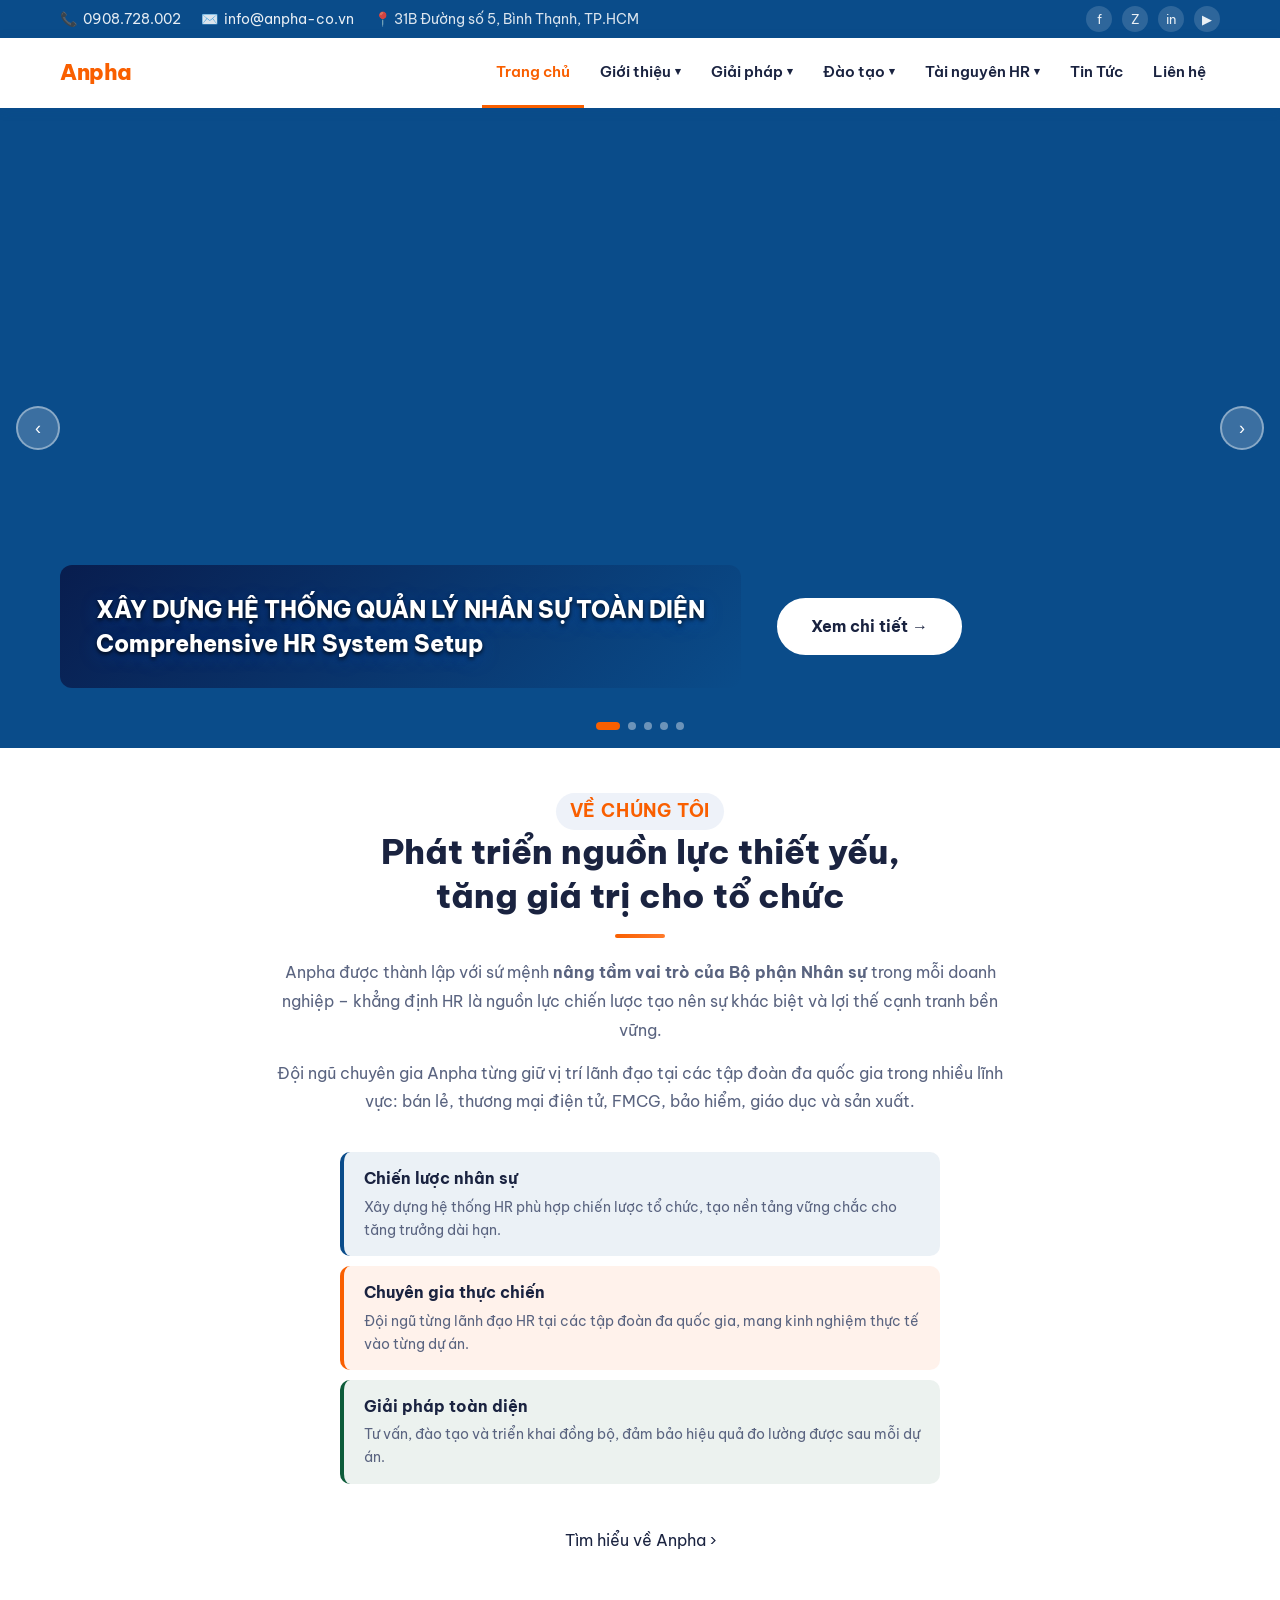
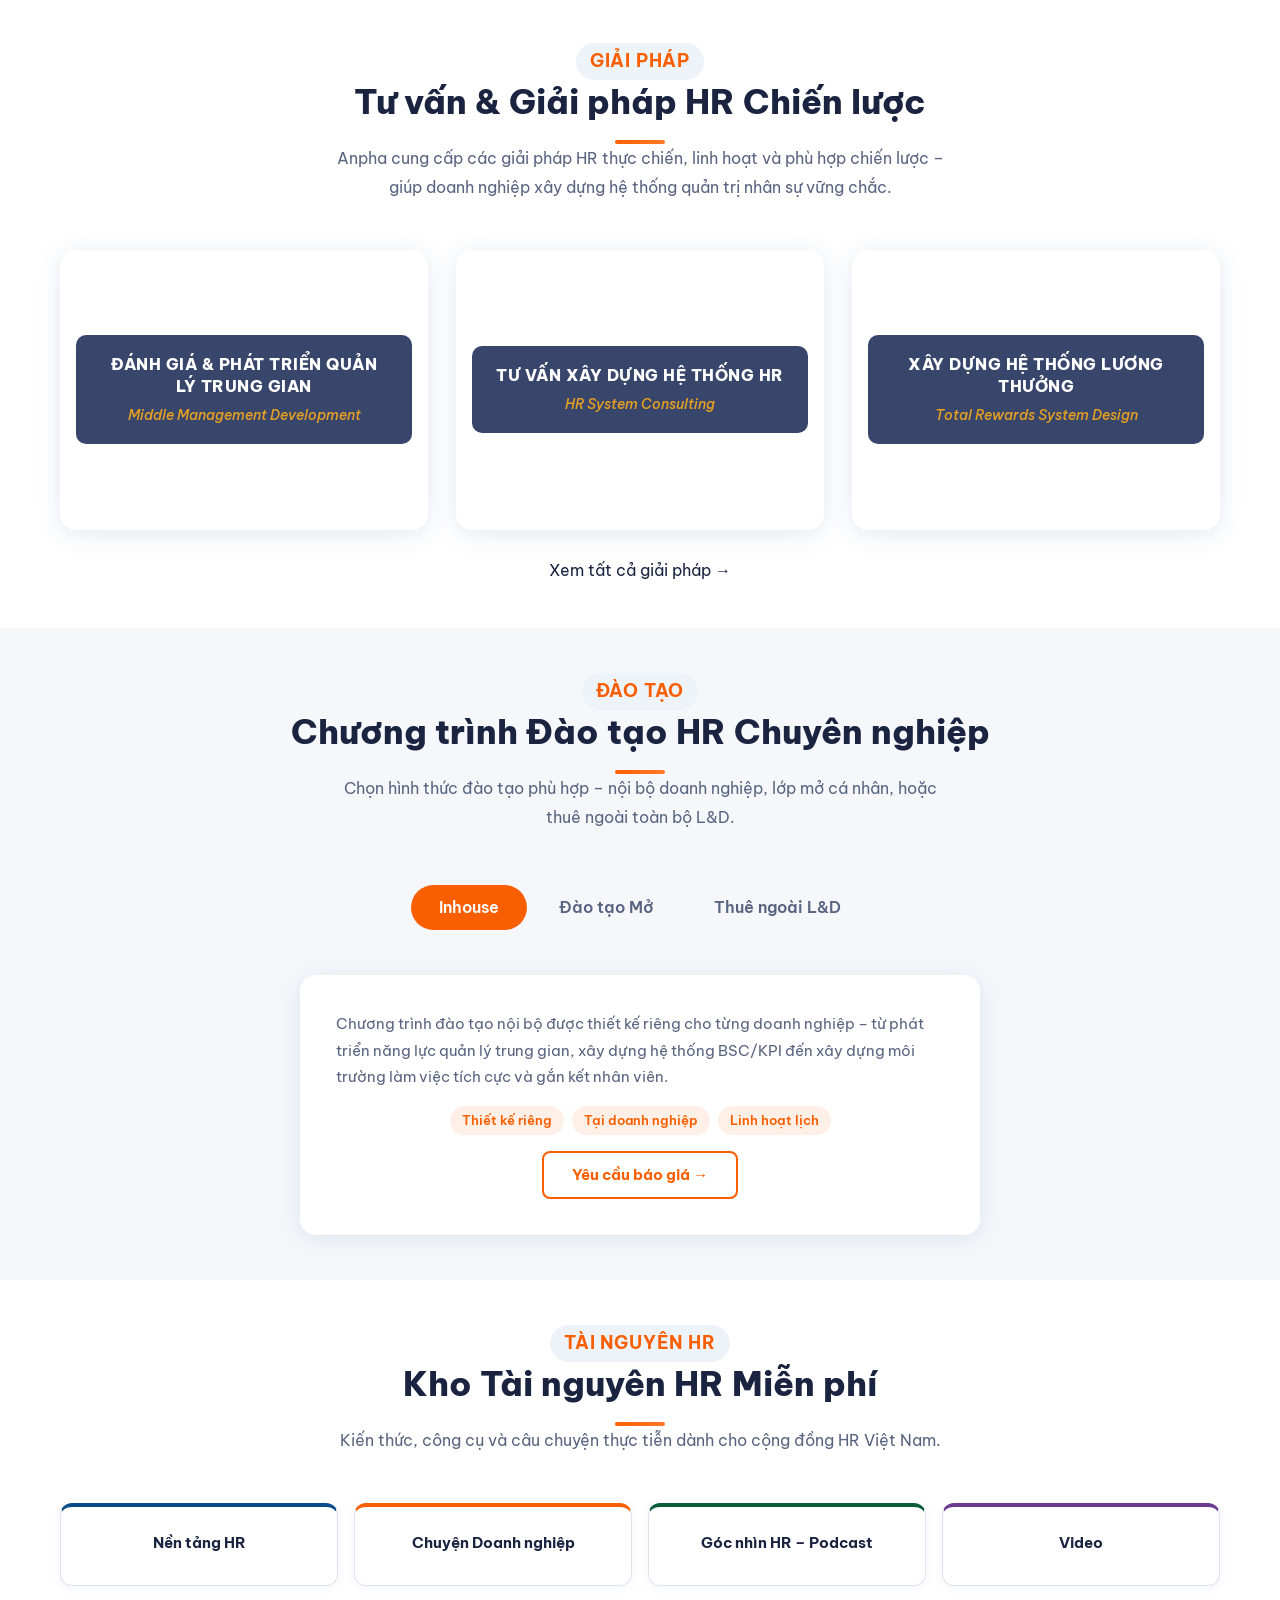
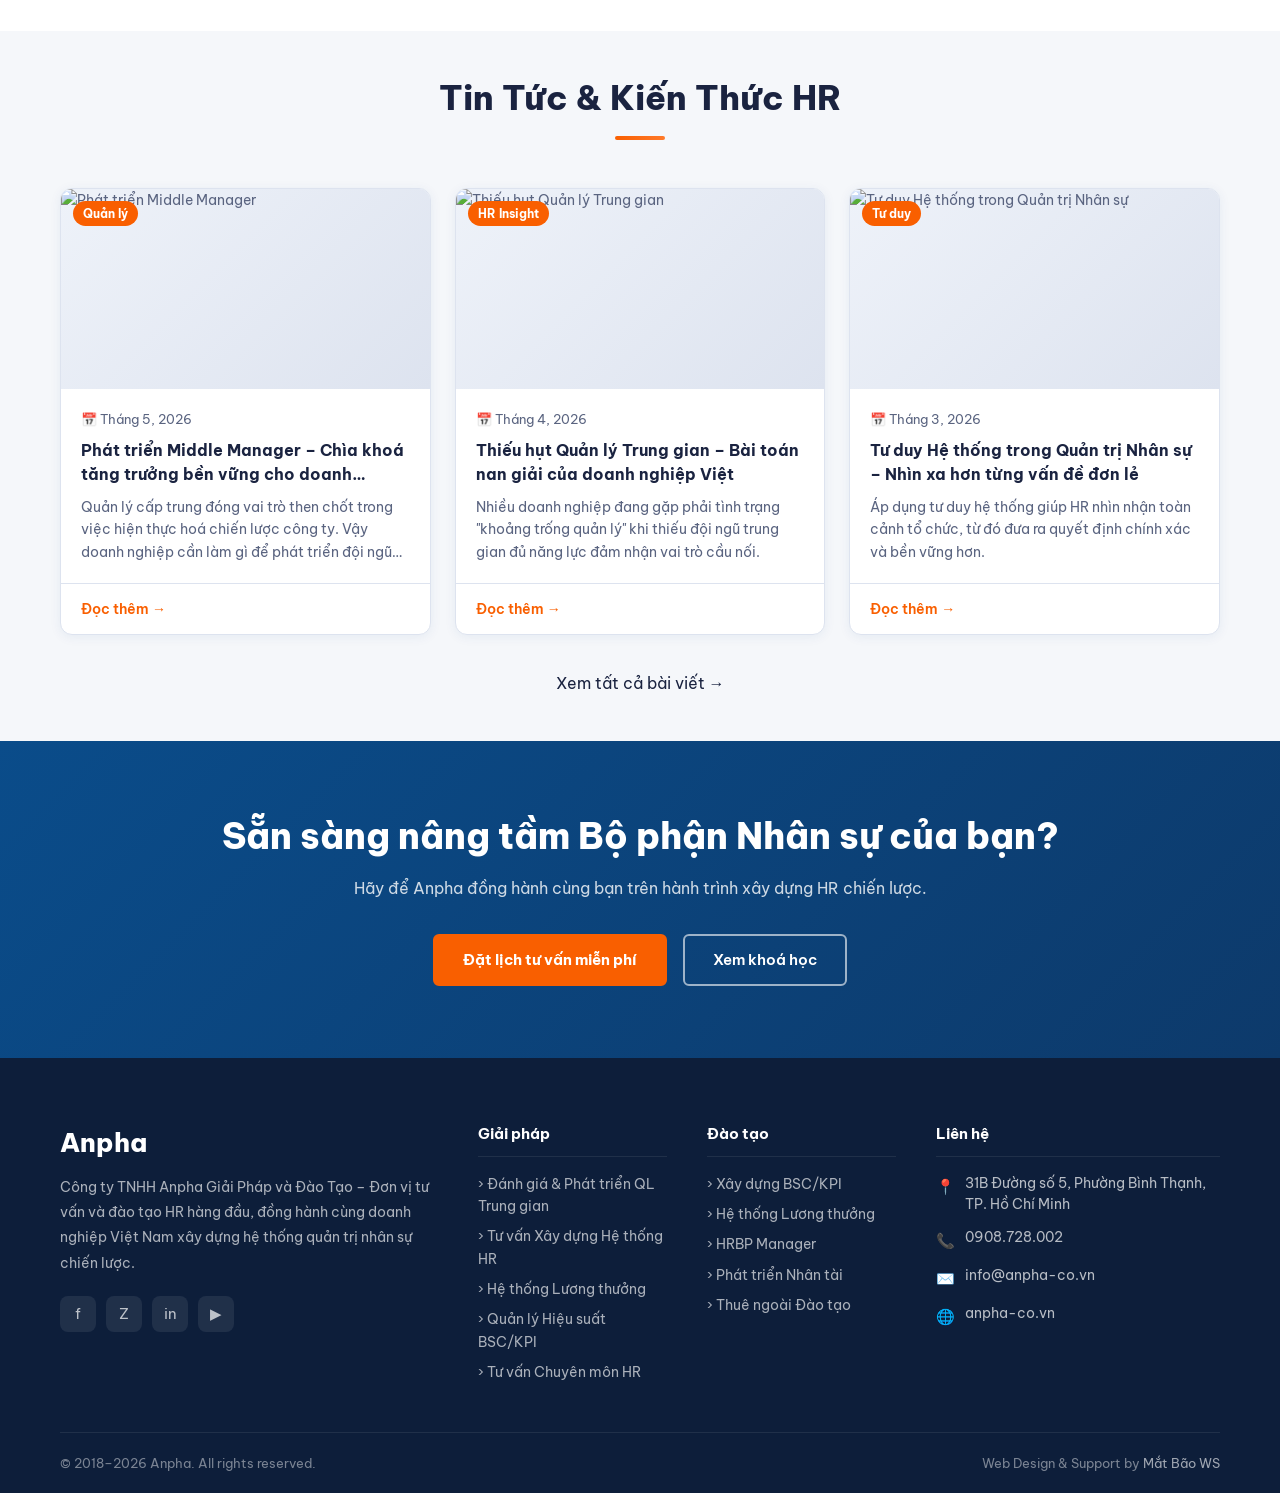
==== index.html @ 472f9889 "small fix" ====
﻿<!DOCTYPE html>
<html lang="vi">
<head>
  <meta charset="UTF-8" />
  <meta name="viewport" content="width=device-width, initial-scale=1.0" />
  <title>Anpha – Thay đổi vị thế Bộ phận Nhân sự</title>
  <link rel="preconnect" href="https://fonts.googleapis.com" />
  <link rel="preconnect" href="https://fonts.gstatic.com" crossorigin />
  <link href="https://fonts.googleapis.com/css2?family=Be+Vietnam+Pro:wght@300;400;500;600;700;800&display=swap" rel="stylesheet" />
  <!-- CSS dùng chung toàn site -->
  <link rel="stylesheet" href="assets/css/style.css" />
</head>
<body>

<!-- TOP BAR -->
<div class="topbar">
  <div class="topbar-inner">
    <div class="topbar-contact">
      <span>📞 <a href="tel:0908728002">0908.728.002</a></span>
      <span>✉️ <a href="mailto:info@anpha-co.vn">info@anpha-co.vn</a></span>
      <span>📍 31B Đường số 5, Bình Thạnh, TP.HCM</span>
    </div>
    <div class="topbar-social">
      <a href="#" title="Facebook">f</a>
      <a href="#" title="Zalo">Z</a>
      <a href="#" title="LinkedIn">in</a>
      <a href="#" title="YouTube">▶</a>
    </div>
  </div>
</div>

<!-- HEADER -->
<header>
  <div class="header-inner">
    <a href="index.html" class="logo">
      <!-- Thay bằng thẻ img khi upload logo -->
      <!-- <img src="/wp-content/uploads/2025/09/logo-anpha-remove.png" alt="Anpha" /> -->
      <span>Anpha</span>
    </a>

    <nav>
      <ul>
        <li class="active"><a href="index.html">Trang chủ</a></li>

        <li>
          <a href="gioi-thieu.html">Giới thiệu <span class="caret">▾</span></a>
          <ul class="dropdown">
            <li><a href="gioi-thieu.html">Giới thiệu chung</a></li>
            <li><a href="gioi-thieu.html#doi-ngu">Đội ngũ</a></li>
          </ul>
        </li>

        <li>
          <a href="giai-phap.html">Giải pháp <span class="caret">▾</span></a>
          <ul class="dropdown">
            <li><a href="giai-phap.html">Đánh giá &amp; Phát triển Quản lý Trung gian</a></li>
            <li><a href="giai-phap.html">Tư vấn Xây dựng Hệ thống HR</a></li>
            <li><a href="giai-phap.html">Xây dựng Hệ thống Lương thưởng</a></li>
            <li><a href="giai-phap.html">Xây dựng Hệ thống Quản lý Hiệu suất</a></li>
            <li><a href="giai-phap.html">Tư vấn Chuyên môn HR</a></li>
          </ul>
        </li>

        <li>
          <a href="dao-tao.html">Đào tạo <span class="caret">▾</span></a>
          <ul class="dropdown" style="min-width:280px">
            <li class="sub-group-title">Đào tạo Doanh nghiệp</li>
            <li><a href="dao-tao.html#inhouse">Năng lực Quản lý Trung gian</a></li>
            <li><a href="dao-tao.html#inhouse">Xây dựng Hệ thống BSC/KPI</a></li>
            <li><a href="dao-tao.html#inhouse">Xây dựng Môi trường Làm việc Tích cực</a></li>
            <li class="sub-group-title">Đào tạo Mở</li>
            <li><a href="dao-tao.html">Xây dựng Hệ thống BSC/KPI</a></li>
            <li><a href="dao-tao.html">Hệ thống Lương thưởng</a></li>
            <li><a href="dao-tao.html">Trưởng phòng Đối tác Nhân sự</a></li>
            <li><a href="dao-tao.html">Phát triển Nhân tài</a></li>
            <li class="sub-group-title">Dịch vụ Khác</li>
            <li><a href="dao-tao.html#outsource">Thuê ngoài Đào tạo</a></li>
          </ul>
        </li>

        <li>
          <a href="tai-nguyen-hr.html">Tài nguyên HR <span class="caret">▾</span></a>
          <ul class="dropdown">
            <li><a href="tai-nguyen-hr.html">Nền tảng HR</a></li>
            <li><a href="tai-nguyen-hr.html">Tổ chức</a></li>
            <li><a href="tai-nguyen-hr.html">Chuyện Doanh nghiệp</a></li>
            <li><a href="tai-nguyen-hr.html">Góc nhìn HR – Podcast</a></li>
            <li><a href="tai-nguyen-hr.html">Video</a></li>
          </ul>
        </li>

        <li><a href="#">Tin Tức</a></li>
        <li><a href="#">Liên hệ</a></li>
      </ul>
    </nav>

    <button class="hamburger" onclick="openMobileNav()" aria-label="Menu">
      <span></span><span></span><span></span>
    </button>
  </div>
</header>

<!-- MOBILE NAV -->
<div class="mobile-nav" id="mobileNav">
  <div class="mobile-nav-header">
    <span style="font-size:20px;font-weight:800;color:var(--primary)">Anpha</span>
    <button class="mobile-close" onclick="closeMobileNav()">✕</button>
  </div>
  <nav class="mobile-menu">
    <a href="index.html">Trang chủ</a>
    <a href="gioi-thieu.html">Giới thiệu</a>
    <a href="gioi-thieu.html" class="sub-item">— Giới thiệu chung</a>
    <a href="gioi-thieu.html#doi-ngu" class="sub-item">— Đội ngũ</a>
    <a href="giai-phap.html">Giải pháp</a>
    <div class="sub-group-label">Các giải pháp</div>
    <a href="giai-phap.html" class="sub-item">— Đánh giá &amp; Phát triển Quản lý Trung gian</a>
    <a href="giai-phap.html" class="sub-item">— Tư vấn Xây dựng Hệ thống HR</a>
    <a href="giai-phap.html" class="sub-item">— Xây dựng Hệ thống Lương thưởng</a>
    <a href="giai-phap.html" class="sub-item">— Xây dựng Hệ thống Quản lý Hiệu suất</a>
    <a href="giai-phap.html" class="sub-item">— Tư vấn Chuyên môn HR</a>
    <a href="dao-tao.html">Đào tạo</a>
    <div class="sub-group-label">Đào tạo Doanh nghiệp</div>
    <a href="dao-tao.html#inhouse" class="sub-item">— Năng lực Quản lý Trung gian</a>
    <a href="dao-tao.html#inhouse" class="sub-item">— Xây dựng Hệ thống BSC/KPI</a>
    <a href="dao-tao.html#inhouse" class="sub-item">— Môi trường Làm việc Tích cực</a>
    <div class="sub-group-label">Đào tạo Mở</div>
    <a href="dao-tao.html" class="sub-item">— Xây dựng Hệ thống BSC/KPI</a>
    <a href="dao-tao.html" class="sub-item">— Hệ thống Lương thưởng</a>
    <a href="dao-tao.html" class="sub-item">— Trưởng phòng Đối tác Nhân sự</a>
    <a href="dao-tao.html" class="sub-item">— Phát triển Nhân tài</a>
    <a href="dao-tao.html#outsource" class="sub-item">— Thuê ngoài Đào tạo</a>
    <a href="tai-nguyen-hr.html">Tài nguyên HR</a>
    <a href="tai-nguyen-hr.html" class="sub-item">— Nền tảng HR</a>
    <a href="tai-nguyen-hr.html" class="sub-item">— Tổ chức</a>
    <a href="tai-nguyen-hr.html" class="sub-item">— Chuyện Doanh nghiệp</a>
    <a href="tai-nguyen-hr.html" class="sub-item">— Góc nhìn HR – Podcast</a>
    <a href="tai-nguyen-hr.html" class="sub-item">— Video</a>
    <a href="#">Tin Tức</a>
    <a href="#">Liên hệ</a>
  </nav>
</div>

<!-- ==================== HERO SLIDER ==================== -->
<section class="hero">
  <div class="hero-slider" id="heroSlider">

    <!-- SLIDE 1 – Tổng quan -->
    <div class="hero-slide">
      <div class="slide-bg" style="background-image:url('https://anpha-co.vn/wp-content/uploads/2026/06/3.png');background-size:cover;background-position:center;"></div>
      <div class="slide-content">
        <div class="slide-text-box">
          <h1 class="slide-title">XÂY DỰNG HỆ THỐNG QUẢN LÝ NHÂN SỰ TOÀN DIỆN<br>Comprehensive HR System Setup</br></h1>
        </div>
        <a href="https://anpha-co.vn/giai-phap/" class="slide-cta-btn">Xem chi tiết &#8594;</a>
      </div>
    </div>

    <!-- SLIDE 2 – Giai phap luong thuong -->
    <div class="hero-slide">
      <div class="slide-bg" style="background-image:url('https://anpha-co.vn/wp-content/uploads/2026/06/2.png');background-size:cover;background-position:center;"></div>
      <div class="slide-content">
        <div class="slide-text-box">
          <h1 class="slide-title">XÂY DỰNG HỆ THỐNG LƯƠNG THƯỞNG HIỆU QUẢ<br>Total Rewards & Compensation System Design</br></h1>
        </div>
        <a href="https://anpha-co.vn/giai-phap/" class="slide-cta-btn">Xem chi tiết &#8594;</a>
      </div>
    </div>

    <!-- SLIDE 3 – KPI/BSC -->
    <div class="hero-slide">
      <div class="slide-bg" style="background-image:url('https://anpha-co.vn/wp-content/uploads/2026/06/7.png');background-size:cover;background-position:center;"></div>
      <div class="slide-content">
        <div class="slide-text-box">
          <h1 class="slide-title">XÂY DỰNG HỆ THỐNG QUẢN LÝ HIỆU SUẤT KPI/BSC<br>KPI/BSC Performance Management</br></h1>
        </div>
        <a href="https://anpha-co.vn/giai-phap/" class="slide-cta-btn">Xem chi tiết &#8594;</a>
      </div>
    </div>

    <!-- SLIDE 4 – HRBP Manager -->
    <div class="hero-slide">
      <div class="slide-bg" style="background-image:url('https://anpha-co.vn/wp-content/uploads/2026/06/5.png');background-size:cover;background-position:center;"></div>
      <div class="slide-content">
        <div class="slide-text-box">
          <h1 class="slide-title">PHÁT TRIỂN NĂNG LỰC QUẢN LÝ CẤP TRUNG<br>Middle Management Leadership Development</br></h1>
        </div>
        <a href="https://anpha-co.vn/giai-phap/" class="slide-cta-btn">Xem chi tiết &#8594;</a>
      </div>
    </div>

    <!-- SLIDE 5 – Inhouse: Quản lý Trung gian -->
    <div class="hero-slide">
      <div class="slide-bg" style="background-image:url('https://anpha-co.vn/wp-content/uploads/2026/06/6.png');background-size:cover;background-position:center;"></div>
      <div class="slide-content">
        <div class="slide-text-box">
          <h1 class="slide-title">HRBP - ĐỐI TÁC NHÂN SỰ CHUYÊN NGHIỆP<br>HRBP - Strategic HR Business Partnering</br></h1>
        </div>
        <a href="https://anpha-co.vn/giai-phap/e" class="slide-cta-btn">Xem chi tiết &#8594;</a>
      </div>
    </div>

  </div><!-- /hero-slider -->

  <button class="hero-prev anpha-hero-btn" onclick="slideChange(-1)">&#8249;</button>
  <button class="hero-next anpha-hero-btn" onclick="slideChange(1)">&#8250;</button>
  <div class="hero-dots" id="heroDots">
    <div class="hero-dot active" onclick="goToSlide(0)"></div>
    <div class="hero-dot" onclick="goToSlide(1)"></div>
    <div class="hero-dot" onclick="goToSlide(2)"></div>
    <div class="hero-dot" onclick="goToSlide(3)"></div>
    <div class="hero-dot" onclick="goToSlide(4)"></div>
  </div>
</section>

<!-- ==================== ABOUT ==================== -->
<section class="about about-v2">
  <div class="container">
    <div class="section-header">
      <span class="section-tag">Về chúng tôi</span>
      <h2 class="section-title">Phát triển nguồn lực thiết yếu,<br/>tăng giá trị cho tổ chức</h2>
      <div class="divider"></div>
    </div>
    <p class="about-intro">
      Anpha được thành lập với sứ mệnh <strong>nâng tầm vai trò của Bộ phận Nhân sự</strong> trong mỗi doanh nghiệp – khẳng định HR là nguồn lực chiến lược tạo nên sự khác biệt và lợi thế cạnh tranh bền vững.
    </p>
    <p class="about-intro">
      Đội ngũ chuyên gia Anpha từng giữ vị trí lãnh đạo tại các tập đoàn đa quốc gia trong nhiều lĩnh vực: bán lẻ, thương mại điện tử, FMCG, bảo hiểm, giáo dục và sản xuất.
    </p>
    <div class="about-pillars">
      <div class="about-pillar">
        <h3 class="pillar-title">Chiến lược nhân sự</h3>
        <p class="pillar-desc">Xây dựng hệ thống HR phù hợp chiến lược tổ chức, tạo nền tảng vững chắc cho tăng trưởng dài hạn.</p>
      </div>
      <div class="about-pillar">
        <h3 class="pillar-title">Chuyên gia thực chiến</h3>
        <p class="pillar-desc">Đội ngũ từng lãnh đạo HR tại các tập đoàn đa quốc gia, mang kinh nghiệm thực tế vào từng dự án.</p>
      </div>
      <div class="about-pillar">
        <h3 class="pillar-title">Giải pháp toàn diện</h3>
        <p class="pillar-desc">Tư vấn, đào tạo và triển khai đồng bộ, đảm bảo hiệu quả đo lường được sau mỗi dự án.</p>
      </div>
    </div>
    <div class="about-cta">
      <a href="gioi-thieu.html" class="btn-solid">Tìm hiểu về Anpha ›</a>
    </div>
  </div>
</section>

<!-- ==================== SOLUTIONS ==================== -->
<section class="solutions">
  <div class="container">
    <div class="section-header">
      <span class="section-tag">Giải pháp</span>
      <h2 class="section-title">Tư vấn &amp; Giải pháp HR Chiến lược</h2>
      <div class="divider"></div>
      <p class="section-desc">Anpha cung cấp các giải pháp HR thực chiến, linh hoạt và phù hợp chiến lược – giúp doanh nghiệp xây dựng hệ thống quản trị nhân sự vững chắc.</p>
    </div>

    <div class="solutions-visual-grid">
      <a href="giai-phap.html" class="sol-card s1" style="background-image:url('https://images.unsplash.com/photo-1552664730-d307ca884978?w=800&q=80&auto=format&fit=crop')">
        <div class="sol-card-overlay">
          <div class="sol-title">Đánh giá &amp; Phát triển Quản lý Trung gian</div>
          <div class="sol-subtitle">Middle Management Development</div>
        </div>
      </a>
      <a href="giai-phap.html" class="sol-card s2" style="background-image:url('https://images.unsplash.com/photo-1573496359142-b8d87734a5a2?w=800&q=80&auto=format&fit=crop')">
        <div class="sol-card-overlay">
          <div class="sol-title">Tư vấn Xây dựng Hệ thống HR</div>
          <div class="sol-subtitle">HR System Consulting</div>
        </div>
      </a>
      <a href="giai-phap.html" class="sol-card s3" style="background-image:url('https://images.unsplash.com/photo-1554224155-6726b3ff858f?w=800&q=80&auto=format&fit=crop')">
        <div class="sol-card-overlay">
          <div class="sol-title">Xây dựng Hệ thống Lương thưởng</div>
          <div class="sol-subtitle">Total Rewards System Design</div>
        </div>
      </a>
    </div>
    <div class="solutions-cta-row">
      <a href="giai-phap.html" class="btn-solid">Xem tất cả giải pháp →</a>
    </div>
  </div>
</section>

<!-- ==================== TRAINING TAB ==================== -->
<section class="training">
  <div class="container">
    <div class="section-header">
      <span class="section-tag">Đào tạo</span>
      <h2 class="section-title">Chương trình Đào tạo HR Chuyên nghiệp</h2>
      <div class="divider"></div>
      <p class="section-desc">Chọn hình thức đào tạo phù hợp – nội bộ doanh nghiệp, lớp mở cá nhân, hoặc thuê ngoài toàn bộ L&D.</p>
    </div>

    <!-- TAB SELECTOR -->
    <div class="training-tabs-wrap">
    <div class="training-tabs">
      <div class="tr-tab t-inhouse active" onclick="switchTraining('inhouse')">Inhouse</div>
      <div class="tr-tab t-public" onclick="switchTraining('public')">Đào tạo Mở</div>
      <div class="tr-tab t-outsource" onclick="switchTraining('outsource')">Thuê ngoài L&amp;D</div>
    </div>
    </div>

    <!-- PANEL: INHOUSE -->
    <div class="tr-panel p-inhouse active" id="tr-inhouse">
      <div class="tr-panel-inner">
        <div class="tr-panel-content">
          <p class="tr-panel-desc">Chương trình đào tạo nội bộ được thiết kế riêng cho từng doanh nghiệp – từ phát triển năng lực quản lý trung gian, xây dựng hệ thống BSC/KPI đến xây dựng môi trường làm việc tích cực và gắn kết nhân viên.</p>
          <div class="tr-badges">
            <span class="tr-badge">Thiết kế riêng</span>
            <span class="tr-badge">Tại doanh nghiệp</span>
            <span class="tr-badge">Linh hoạt lịch</span>
          </div>
          <a href="dao-tao.html#inhouse" class="tr-cta">Yêu cầu báo giá →</a>
        </div>
      </div>
    </div>

    <!-- PANEL: PUBLIC -->
    <div class="tr-panel p-public" id="tr-public">
      <div class="tr-panel-inner">
        <div class="tr-panel-content">
          <p class="tr-panel-desc">Các lớp học công khai đang và sắp mở: Xây dựng Hệ thống Lương thưởng (04 &amp; 11/07/2026), HRBP Manager (20 &amp; 27/06/2026), cùng BSC/KPI và Phát triển Nhân tài sắp khai giảng.</p>
          <div class="tr-badges">
            <span class="tr-badge">15–20 học viên</span>
            <span class="tr-badge">TP.HCM &amp; Online</span>
            <span class="tr-badge">Cuối tuần</span>
          </div>
          <a href="dao-tao.html" class="tr-cta">Xem các lớp đang mở →</a>
        </div>
      </div>
    </div>

    <!-- PANEL: OUTSOURCE -->
    <div class="tr-panel p-outsource" id="tr-outsource">
      <div class="tr-panel-inner">
        <div class="tr-panel-content">
            <p class="tr-panel-desc">Các lớp học công khai đang và sắp mở: Xây dựng Hệ thống Lương thưởng (04 &amp; 11/07/2026), HRBP Manager (20 &amp; 27/06/2026), cùng BSC/KPI và Phát triển Nhân tài sắp khai giảng.</p>
            <div class="tr-badges">
            <span class="tr-badge">Toàn diện</span>
            <span class="tr-badge">Tiết kiệm chi phí</span>
            <span class="tr-badge">Chuyên nghiệp</span>
          </div>
          <a href="dao-tao.html#outsource" class="tr-cta">Tìm hiểu thêm →</a>
        </div>
      </div>
    </div>

  </div>
</section>

<!-- ==================== HR RESOURCES ==================== -->
<section class="hr-resources">
  <div class="container">
    <div class="section-header">
      <span class="section-tag">Tài nguyên HR</span>
      <h2 class="section-title">Kho Tài nguyên HR Miễn phí</h2>
      <div class="divider"></div>
      <p class="section-desc">Kiến thức, công cụ và câu chuyện thực tiễn dành cho cộng đồng HR Việt Nam.</p>
    </div>

    <div class="resources-grid">
      <a href="tai-nguyen-hr.html" class="res-card rc-1">
        <div class="res-title">Nền tảng HR</div>
      </a>
      <a href="tai-nguyen-hr.html" class="res-card rc-2">
        <div class="res-title">Chuyện Doanh nghiệp</div>
      </a>
      <a href="tai-nguyen-hr.html" class="res-card rc-3">
        <div class="res-title">Góc nhìn HR – Podcast</div>
      </a>
      <a href="tai-nguyen-hr.html" class="res-card rc-4">
        <div class="res-title">Video</div>
      </a>
    </div>
  </div>
</section>

<!-- ==================== NEWS ==================== -->
<section class="news">
  <div class="container">
    <div class="section-header">
      <h2 class="section-title">Tin Tức &amp; Kiến Thức HR</h2>
      <div class="divider"></div>
    </div>

    <div class="news-grid">

      <div class="news-card">
        <div class="news-img">
          <img src="https://images.unsplash.com/photo-1521737711867-e3b97375f902?w=600&q=80&auto=format&fit=crop" alt="Phát triển Middle Manager" />
          <span class="news-cat">Quản lý</span>
        </div>
        <div class="news-body">
          <div class="news-date">📅 Tháng 5, 2026</div>
          <div class="news-title">Phát triển Middle Manager – Chìa khoá tăng trưởng bền vững cho doanh nghiệp</div>
          <div class="news-excerpt">Quản lý cấp trung đóng vai trò then chốt trong việc hiện thực hoá chiến lược công ty. Vậy doanh nghiệp cần làm gì để phát triển đội ngũ này?</div>
        </div>
        <div class="news-footer"><a href="#" class="news-link">Đọc thêm →</a></div>
      </div>

      <div class="news-card">
        <div class="news-img">
          <img src="https://images.unsplash.com/photo-1560472354-b33ff0c44a43?w=600&q=80&auto=format&fit=crop" alt="Thiếu hụt Quản lý Trung gian" />
          <span class="news-cat">HR Insight</span>
        </div>
        <div class="news-body">
          <div class="news-date">📅 Tháng 4, 2026</div>
          <div class="news-title">Thiếu hụt Quản lý Trung gian – Bài toán nan giải của doanh nghiệp Việt</div>
          <div class="news-excerpt">Nhiều doanh nghiệp đang gặp phải tình trạng "khoảng trống quản lý" khi thiếu đội ngũ trung gian đủ năng lực đảm nhận vai trò cầu nối.</div>
        </div>
        <div class="news-footer"><a href="#" class="news-link">Đọc thêm →</a></div>
      </div>

      <div class="news-card">
        <div class="news-img">
          <img src="https://images.unsplash.com/photo-1454165804606-c3d57bc86b40?w=600&q=80&auto=format&fit=crop" alt="Tư duy Hệ thống trong Quản trị Nhân sự" />
          <span class="news-cat">Tư duy</span>
        </div>
        <div class="news-body">
          <div class="news-date">📅 Tháng 3, 2026</div>
          <div class="news-title">Tư duy Hệ thống trong Quản trị Nhân sự – Nhìn xa hơn từng vấn đề đơn lẻ</div>
          <div class="news-excerpt">Áp dụng tư duy hệ thống giúp HR nhìn nhận toàn cảnh tổ chức, từ đó đưa ra quyết định chính xác và bền vững hơn.</div>
        </div>
        <div class="news-footer"><a href="#" class="news-link">Đọc thêm →</a></div>
      </div>

    </div>

    <div class="view-all-wrap">
      <a href="#" class="btn-solid">Xem tất cả bài viết →</a>
    </div>
  </div>
</section>

<!-- ==================== CTA BANNER ==================== -->
<div class="cta-banner">
  <div class="container cta-inner">
    <h2 class="cta-title">Sẵn sàng nâng tầm Bộ phận Nhân sự của bạn?</h2>
    <p class="cta-desc">Hãy để Anpha đồng hành cùng bạn trên hành trình xây dựng HR chiến lược.</p>
    <div class="cta-btns">
      <a href="#" class="btn-primary">Đặt lịch tư vấn miễn phí</a>
      <a href="dao-tao.html" class="btn-outline">Xem khoá học</a>
    </div>
  </div>
</div>

<!-- ==================== FOOTER ==================== -->
<footer>
  <div class="container">
    <div class="footer-grid">

      <div class="footer-brand">
        <div class="logo-text">Anpha</div>
        <p>Công ty TNHH Anpha Giải Pháp và Đào Tạo – Đơn vị tư vấn và đào tạo HR hàng đầu, đồng hành cùng doanh nghiệp Việt Nam xây dựng hệ thống quản trị nhân sự chiến lược.</p>
        <div class="footer-social">
          <a href="#" title="Facebook">f</a>
          <a href="#" title="Zalo">Z</a>
          <a href="#" title="LinkedIn">in</a>
          <a href="#" title="YouTube">▶</a>
        </div>
      </div>

      <div class="footer-col">
        <h4>Giải pháp</h4>
        <ul>
          <li><a href="giai-phap.html">› Đánh giá &amp; Phát triển QL Trung gian</a></li>
          <li><a href="giai-phap.html">› Tư vấn Xây dựng Hệ thống HR</a></li>
          <li><a href="giai-phap.html">› Hệ thống Lương thưởng</a></li>
          <li><a href="giai-phap.html">› Quản lý Hiệu suất BSC/KPI</a></li>
          <li><a href="giai-phap.html">› Tư vấn Chuyên môn HR</a></li>
        </ul>
      </div>

      <div class="footer-col">
        <h4>Đào tạo</h4>
        <ul>
          <li><a href="dao-tao.html">› Xây dựng BSC/KPI</a></li>
          <li><a href="dao-tao.html">› Hệ thống Lương thưởng</a></li>
          <li><a href="dao-tao.html">› HRBP Manager</a></li>
          <li><a href="dao-tao.html">› Phát triển Nhân tài</a></li>
          <li><a href="dao-tao.html#outsource">› Thuê ngoài Đào tạo</a></li>
        </ul>
      </div>

      <div class="footer-col">
        <h4>Liên hệ</h4>
        <div class="footer-contact">
          <div class="contact-item">
            <span class="contact-icon">📍</span>
            <span class="contact-text">31B Đường số 5, Phường Bình Thạnh, TP. Hồ Chí Minh</span>
          </div>
          <div class="contact-item">
            <span class="contact-icon">📞</span>
            <span class="contact-text"><a href="tel:0908728002" style="color:inherit">0908.728.002</a></span>
          </div>
          <div class="contact-item">
            <span class="contact-icon">✉️</span>
            <span class="contact-text"><a href="mailto:info@anpha-co.vn" style="color:inherit">info@anpha-co.vn</a></span>
          </div>
          <div class="contact-item">
            <span class="contact-icon">🌐</span>
            <span class="contact-text"><a href="https://anpha-co.vn" style="color:inherit">anpha-co.vn</a></span>
          </div>
        </div>
      </div>

    </div><!-- /footer-grid -->

    <div class="footer-bottom">
      <span class="footer-bottom-text">© 2018–2026 Anpha. All rights reserved.</span>
      <span class="footer-bottom-text">Web Design &amp; Support by <a href="https://matbao.net" style="color:rgba(255,255,255,.6)">Mắt Bão WS</a></span>
    </div>
  </div>
</footer>

<!-- JS dùng chung -->
<script src="assets/js/main.js" defer></script>
<!-- JS riêng trang chủ: Hero Slider -->
<script>
  /* Training tab switcher */
  function switchTraining(tab) {
    document.querySelectorAll('.tr-tab').forEach(function(t){ t.classList.remove('active'); });
    document.querySelectorAll('.tr-panel').forEach(function(p){ p.classList.remove('active'); });
    document.querySelector('.tr-tab.t-' + tab).classList.add('active');
    document.getElementById('tr-' + tab).classList.add('active');
  }

  (function () {
    var currentSlide = 0;
    var totalSlides = 6;
    var autoSlideTimer;

    function updateSlider() {
      var slider = document.getElementById('heroSlider');
      if (!slider) return;
      slider.style.transform = 'translateX(-' + (currentSlide * 100) + '%)';
      document.querySelectorAll('.hero-dot').forEach(function (d, i) {
        d.classList.toggle('active', i === currentSlide);
      });
    }

    window.slideChange = function (dir) {
      currentSlide = (currentSlide + dir + totalSlides) % totalSlides;
      updateSlider(); resetAutoSlide();
    };
    window.goToSlide = function (idx) {
      currentSlide = idx; updateSlider(); resetAutoSlide();
    };

    function resetAutoSlide() {
      clearInterval(autoSlideTimer);
      autoSlideTimer = setInterval(function () { window.slideChange(1); }, 5000);
    }
    resetAutoSlide();
  })();
</script>

</body>
</html>
---- assets/css/style.css ----
/*
 * Theme Name: Anpha
 * Description: Anpha Giải Pháp và Đào Tạo HR
 * Version: 2.0
 */

/* ============================================================
   RESET & BASE
   ============================================================ */
*,
*::before,
*::after {
  box-sizing: border-box;
  margin: 0;
  padding: 0;
}
html {
  scroll-behavior: smooth;
}
body {
  font-family: "Be Vietnam Pro", sans-serif;
  font-size: 16px !important;
  color: #1a2340;
  background: #fff;
  line-height: 1.6;
}
img {
  max-width: 100%;
  display: block;
}
a {
  text-decoration: none;
  color: inherit;
}
ul {
  list-style: none;
}

/* ============================================================
   VARIABLES
   ============================================================ */
:root {
  --primary: #f95f00; /* cam – màu hành động chủ đạo */
  --primary-light: #ff7a2a; /* cam nhạt */
  --blue: #0a4c8a; /* xanh – màu nền section */
  --blue-light: #1565c0; /* xanh nhạt */
  --accent: #e8a020; /* vàng đồng */
  --accent-dark: #c8820a;
  --green: #0d5c3a;
  --purple: #6b3a8f;
  --text-dark: #1a2340;
  --text-gray: #5a6480;
  --bg-light: #f5f7fa;
  --bg-section: #eef2f9;
  --white: #ffffff;
  --border: #dde3ef;
  --radius: 8px;
  --shadow: 0 4px 20px rgba(10, 76, 138, 0.1);
  --transition: 0.25s ease;
}

/* ============================================================
   LAYOUT
   ============================================================ */
.container {
  max-width: 1200px;
  margin: 0 auto;
  padding: 0 20px;
}
section {
  padding: 45px 0;
}

/* ============================================================
   TOP BAR
   ============================================================ */
.topbar {
  background: var(--blue);
  color: rgba(255, 255, 255, 0.85);
  font-size: 14px;
  padding: 6px 0;
}
.topbar-inner {
  max-width: 1200px;
  margin: 0 auto;
  padding: 0 20px;
  display: flex;
  justify-content: space-between;
  align-items: center;
  gap: 12px;
}
.topbar a {
  color: rgba(255, 255, 255, 0.9);
}
.topbar a:hover {
  color: var(--primary);
}
.topbar-contact {
  display: flex;
  gap: 20px;
  align-items: center;
}
.topbar-contact span {
  display: flex;
  align-items: center;
  gap: 6px;
}
.topbar-social {
  display: flex;
  gap: 10px;
}
.topbar-social a {
  width: 26px;
  height: 26px;
  background: rgba(255, 255, 255, 0.15);
  border-radius: 50%;
  display: flex;
  align-items: center;
  justify-content: center;
  font-size: 13px;
  transition: var(--transition);
}
.topbar-social a:hover {
  background: var(--primary);
  color: var(--white);
}

/* ============================================================
   HEADER / NAV
   ============================================================ */
header {
  position: sticky;
  top: 0;
  z-index: 1000;
  background: var(--white);
  box-shadow: 0 2px 12px rgba(10, 76, 138, 0.12);
}
.header-inner {
  max-width: 1200px;
  margin: 0 auto;
  padding: 0 20px;
  display: flex;
  align-items: center;
  justify-content: space-between;
  height: 70px;
}
.logo img {
  height: 50px;
}
.logo span {
  font-size: 22px;
  font-weight: 800;
  color: var(--primary);
  letter-spacing: -0.5px;
}

nav {
  display: flex;
  align-items: center;
  height: 100%;
}
nav > ul {
  display: flex;
  align-items: center;
  height: 100%;
  gap: 2px;
}
nav > ul > li {
  position: relative;
  height: 100%;
  display: flex;
  align-items: center;
}
nav > ul > li > a {
  padding: 0 14px;
  font-size: 15px;
  font-weight: 600;
  color: var(--text-dark);
  height: 100%;
  display: flex;
  align-items: center;
  transition: var(--transition);
  white-space: nowrap;
  border-bottom: 3px solid transparent;
}
nav > ul > li > a:hover,
nav > ul > li.active > a {
  color: var(--primary);
  border-bottom-color: var(--primary);
}
nav > ul > li > a .caret {
  margin-left: 4px;
  font-size: 11px;
  transition: var(--transition);
}
nav > ul > li:hover > a .caret {
  transform: rotate(180deg);
}

/* DROPDOWN */
.dropdown {
  position: absolute;
  top: 100%;
  left: 0;
  min-width: 250px;
  background: var(--white);
  border-top: 3px solid var(--primary);
  box-shadow: 0 8px 30px rgba(10, 76, 138, 0.15);
  border-radius: 0 0 var(--radius) var(--radius);
  opacity: 0;
  visibility: hidden;
  transform: translateY(8px);
  transition: all var(--transition);
  z-index: 999;
}
nav > ul > li:hover .dropdown {
  opacity: 1;
  visibility: visible;
  transform: translateY(0);
}
.dropdown li a {
  display: block;
  padding: 10px 18px;
  font-size: 14.5px;
  color: var(--text-dark);
  border-bottom: 1px solid var(--border);
  transition: var(--transition);
}
.dropdown li:last-child a {
  border-bottom: none;
}
.dropdown li a:hover {
  background: var(--bg-light);
  color: var(--primary);
  padding-left: 24px;
}
.dropdown .sub-group-title {
  padding: 10px 18px 4px;
  font-size: 12px;
  font-weight: 700;
  color: var(--primary);
  text-transform: uppercase;
  letter-spacing: 0.8px;
  background: var(--bg-section);
}

/* HAMBURGER */
.hamburger {
  display: none;
  flex-direction: column;
  gap: 5px;
  cursor: pointer;
  padding: 6px;
}
.hamburger span {
  width: 24px;
  height: 2px;
  background: var(--primary);
  border-radius: 2px;
  transition: var(--transition);
}

/* ============================================================
   SECTION COMMONS
   ============================================================ */
.section-header {
  text-align: center;
  margin-bottom: 48px;
}
.section-tag {
  display: inline-block;
  background: var(--bg-section);
  color: var(--primary);
  font-size: 18px;
  font-weight: 700;
  padding: 4px 14px;
  border-radius: 30px;
  letter-spacing: 0.8px;
  text-transform: uppercase;
}
.section-tag.green {
  background: #e8f5ee;
  color: var(--green);
}
.section-tag.purple {
  background: #f3e8ff;
  color: var(--purple);
}
.section-title {
  font-size: clamp(22px, 3vw, 34px);
  font-weight: 800;
  color: var(--text-dark);
  margin-bottom: 12px;
  line-height: 1.3;
}
.section-desc {
  font-size: 16px;
  color: var(--text-gray);
  max-width: 620px;
  margin: 0 auto;
  line-height: 1.8;
}
.divider {
  width: 50px;
  height: 4px;
  background: linear-gradient(90deg, var(--primary), var(--primary-light));
  border-radius: 2px;
  margin: 16px auto 0;
}

/* PAGE HERO (nội trang) */
.page-hero {
  background: linear-gradient(120deg, #EAF2FA 0%, #F0F6FC 50%, #E8F0F8 100%);
  padding: 60px 0;
  text-align: center;
}
.page-hero-breadcrumb {
  font-size: 14px;
  color: #7A8694;
  margin-bottom: 12px;
}
.page-hero-breadcrumb a {
  color: #1A5FA8;
}
.page-hero-breadcrumb span {
  opacity: 0.5;
  margin: 0 6px;
}
.page-hero-title {
  color: #0B2A4A;
  text-transform: uppercase;
  font-size: clamp(26px, 4vw, 42px);
  font-weight: 800;
  margin-bottom: 12px;
}
.page-hero-desc {
  font-size: 16px;
  color: #3F4A56;
  max-width: 600px;
  margin: 0 auto;
  line-height: 1.7;
}

/* ============================================================
   BUTTONS (dùng chung)
   ============================================================ */
.btn-primary {
  background: var(--primary) !important;
  border-color: var(--primary) !important;
  color: var(--white) !important;
  padding: 12px 28px;
  border-radius: 6px;
  font-size: 15px;
  font-weight: 700;
  transition: var(--transition);
  border: 2px solid transparent;
  display: inline-block;
}
.btn-primary:hover {
  background: var(--primary-light) !important;
  transform: translateY(-2px);
}

.btn-outline {
  background: transparent;
  color: var(--white);
  padding: 12px 28px;
  border-radius: 6px;
  font-size: 15px;
  font-weight: 600;
  border: 2px solid rgba(255, 255, 255, 0.6);
  transition: var(--transition);
  display: inline-block;
}
.btn-outline:hover {
  border-color: var(--white);
  background: rgba(255, 255, 255, 0.1);
}

.btn-sol {
  display: inline-flex;
  align-items: center;
  gap: 8px;
  background: transparent;
  color: var(--primary);
  border: 2px solid var(--primary);
  padding: 9px 18px;
  border-radius: 6px;
  font-size: 14px;
  font-weight: 700;
  transition: var(--transition);
  align-self: center;
}
.btn-sol:hover {
  background: var(--primary);
  color: var(--white);
  transform: translateY(-2px);
}

.btn-accent {
  background: var(--primary);
  color: var(--white);
  padding: 13px 28px;
  border-radius: 6px;
  font-size: 15px;
  font-weight: 700;
  transition: var(--transition);
  display: inline-block;
}
.btn-accent:hover {
  background: var(--primary-light);
}

.btn-white-outline {
  background: transparent;
  color: var(--white);
  padding: 13px 28px;
  border-radius: 6px;
  font-size: 15px;
  font-weight: 600;
  border: 2px solid rgba(255, 255, 255, 0.6);
  transition: var(--transition);
  display: inline-block;
}
.btn-white-outline:hover {
  border-color: var(--white);
  background: rgba(255, 255, 255, 0.1);
}

.btn-read {
  display: inline-flex;
  align-items: center;
  gap: 8px;
  background: var(--primary);
  color: #fff;
  padding: 12px 24px;
  border-radius: 8px;
  font-size: 15px;
  font-weight: 700;
  transition: var(--transition);
}
.btn-read:hover {
  background: var(--primary-light);
}

.btn-sm {
  padding: 8px 16px;
  border-radius: 6px;
  font-size: 14px;
  font-weight: 600;
  transition: var(--transition);
  flex: 1;
  text-align: center;
}
.btn-sm-primary {
  background: var(--primary);
  color: var(--white);
}
.btn-sm-primary:hover {
  background: var(--primary-light);
}
.btn-sm-outline {
  border: 1.5px solid var(--border);
  color: var(--text-gray);
}
.btn-sm-outline:hover {
  border-color: var(--primary);
  color: var(--primary);
}

.btn-purple {
  display: inline-block;
  background: #fff;
  color: var(--purple);
  padding: 12px 28px;
  border-radius: 8px;
  font-size: 15px;
  font-weight: 700;
  transition: var(--transition);
}
.btn-purple:hover {
  background: #f3e8ff;
}

.btn-yt {
  display: inline-flex;
  align-items: center;
  gap: 10px;
  background: #ff0000;
  color: #fff;
  padding: 12px 24px;
  border-radius: 8px;
  font-size: 15px;
  font-weight: 700;
  transition: var(--transition);
}
.btn-yt:hover {
  background: #cc0000;
}

/* ============================================================
   CTA BANNER
   ============================================================ */
.cta-banner {
  background: linear-gradient(135deg, var(--blue) 0%, #0d3a6b 100%);
  padding: 72px 0;
  text-align: center;
  position: relative;
  overflow: hidden;
}
.cta-inner {
  position: relative;
  z-index: 1;
}
.cta-title {
  font-size: clamp(22px, 3vw, 36px);
  font-weight: 800;
  color: var(--white);
  margin-bottom: 16px;
  line-height: 1.3;
}
.cta-desc {
  font-size: 16px;
  color: rgba(255, 255, 255, 0.8);
  margin-bottom: 32px;
}
.cta-btns {
  display: flex;
  gap: 16px;
  justify-content: center;
  flex-wrap: wrap;
}

/* contact-cta variant */
.contact-cta {
  background: var(--blue);
  padding: 56px 0;
  text-align: center;
}
.contact-cta h2 {
  font-size: clamp(22px, 3vw, 32px);
  font-weight: 800;
  color: var(--white);
  margin-bottom: 12px;
}
.contact-cta p {
  font-size: 16px;
  color: rgba(255, 255, 255, 0.85);
  margin-bottom: 28px;
}
.contact-cta-btns {
  display: flex;
  gap: 14px;
  justify-content: center;
  flex-wrap: wrap;
}

/* ============================================================
   FOOTER
   ============================================================ */
footer {
  background: #0d1e3a;
  color: rgba(255, 255, 255, 0.75);
  padding: 64px 0 0;
}
.footer-grid {
  display: grid;
  grid-template-columns: 2fr 1fr 1fr 1.5fr;
  gap: 40px;
  margin-bottom: 48px;
}
.footer-brand .logo-text {
  font-size: 26px;
  font-weight: 800;
  color: var(--white);
  margin-bottom: 12px;
}
.footer-brand p {
  font-size: 14px;
  line-height: 1.8;
  margin-bottom: 20px;
  color: rgba(255, 255, 255, 0.65);
}
.footer-social {
  display: flex;
  gap: 10px;
}
.footer-social a {
  width: 36px;
  height: 36px;
  background: rgba(255, 255, 255, 0.08);
  border-radius: 8px;
  display: flex;
  align-items: center;
  justify-content: center;
  color: rgba(255, 255, 255, 0.7);
  font-size: 15px;
  transition: var(--transition);
}
.footer-social a:hover {
  background: var(--primary);
  color: var(--white);
}
.footer-col h4 {
  font-size: 15px;
  font-weight: 700;
  color: var(--white);
  margin-bottom: 16px;
  padding-bottom: 10px;
  border-bottom: 1px solid rgba(255, 255, 255, 0.08);
}
.footer-col ul {
  display: flex;
  flex-direction: column;
  gap: 8px;
}
.footer-col ul li a {
  font-size: 14px;
  color: rgba(255, 255, 255, 0.65);
  transition: var(--transition);
  display: flex;
  align-items: center;
  gap: 6px;
}
.footer-col ul li a:hover {
  color: var(--primary);
  padding-left: 4px;
}
.footer-contact {
  display: flex;
  flex-direction: column;
  gap: 12px;
}
.contact-item {
  display: flex;
  gap: 10px;
  align-items: flex-start;
}
.contact-icon {
  color: var(--primary);
  font-size: 15px;
  margin-top: 2px;
  flex-shrink: 0;
}
.contact-text {
  font-size: 14px;
  color: rgba(255, 255, 255, 0.7);
  line-height: 1.5;
}
.footer-bottom {
  border-top: 1px solid rgba(255, 255, 255, 0.08);
  padding: 20px 0;
  display: flex;
  justify-content: space-between;
  align-items: center;
  gap: 16px;
  flex-wrap: wrap;
}
.footer-bottom-text {
  font-size: 13px;
  color: rgba(255, 255, 255, 0.45);
}

/* ============================================================
   MOBILE NAV
   ============================================================ */
.mobile-nav {
  display: none;
  position: fixed;
  inset: 0;
  z-index: 2000;
  background: var(--white);
  overflow-y: auto;
  padding: 24px;
  flex-direction: column;
}
.mobile-nav.open {
  display: flex;
}
.mobile-nav-header {
  display: flex;
  justify-content: space-between;
  align-items: center;
  margin-bottom: 24px;
}
.mobile-close {
  background: none;
  border: none;
  font-size: 24px;
  cursor: pointer;
  color: var(--text-dark);
}
.mobile-menu {
  display: flex;
  flex-direction: column;
  gap: 4px;
}
.mobile-menu a {
  padding: 12px 0;
  border-bottom: 1px solid var(--border);
  font-size: 16px;
  color: var(--text-dark);
  font-weight: 600;
  display: block;
}
.mobile-menu .sub-item {
  padding-left: 20px;
  font-weight: 400;
  font-size: 15px;
  color: var(--text-gray);
  border-bottom-color: transparent;
}
.mobile-menu .sub-group-label {
  padding: 8px 20px 4px;
  font-size: 12px;
  font-weight: 700;
  color: var(--primary);
  text-transform: uppercase;
  letter-spacing: 0.5px;
}

/* ============================================================
   HERO SLIDER  (index.html)
   ============================================================ */
.hero {
  position: relative;
  width: 100%;
  overflow: hidden;
  background: var(--blue);
  padding: 0;
}
.hero-slider {
  display: flex;
  transition: transform 0.6s cubic-bezier(0.4, 0, 0.2, 1);
}
.hero-slide {
  min-width: 100%;
  height: 640px;
  position: relative;
  display: flex;
  align-items: flex-end;
  padding-bottom: 60px;
}
.slide-bg {
  position: absolute;
  inset: 0;
  background-size: cover;
  background-position: center;
  background-repeat: no-repeat;
}
.slide-content {
  position: relative;
  z-index: 2;
  max-width: 1200px;
  margin: 0 auto;
  padding: 0 20px;
  width: 100%;
  display: flex;
  align-items: center;
  gap: 36px;
}
.slide-text-box {
  background: linear-gradient(
    135deg,
    rgba(8, 24, 72, 0.9) 0%,
    rgba(10, 76, 138, 0.75) 100%
  );
  padding: 28px 36px;
  flex: 1;
  max-width: max-content;
  border-radius: 12px;
}
.slide-title {
  margin-top: 0;
  font-size: clamp(15px, 1.8vw, 24px);
  font-weight: 800;
  color: var(--white);
  line-height: 1.45;
  max-width: none;
  margin-bottom: 0;
  text-shadow:
    0 2px 4px rgba(0, 0, 0, 0.85),
    0 4px 18px rgba(0, 90, 220, 0.4);
}
.slide-cta-btn {
  display: inline-flex;
  align-items: center;
  gap: 8px;
  background: var(--white);
  color: var(--text-dark);
  padding: 14px 32px;
  border-radius: 50px;
  font-size: 16px;
  font-weight: 700;
  white-space: nowrap;
  transition: var(--transition);
  border: 2px solid var(--white);
  flex-shrink: 0;
}
.slide-cta-btn:hover {
  background: rgba(255, 255, 255, 0.88);
}

.hero-prev,
.hero-next {
  position: absolute;
  top: 50%;
  transform: translateY(-50%);
  z-index: 10;
  width: 44px;
  height: 44px;
  background: rgba(255, 255, 255, 0.2);
  border: 2px solid rgba(255, 255, 255, 0.4);
  color: white;
  font-size: 18px;
  border-radius: 50%;
  cursor: pointer;
  display: flex;
  align-items: center;
  justify-content: center;
  transition: var(--transition);
}
.hero-prev:hover,
.hero-next:hover {
  background: var(--primary);
  border-color: var(--primary);
}
.hero-prev {
  left: 16px;
}
.hero-next {
  right: 16px;
}
.hero-dots {
  position: absolute;
  bottom: 18px;
  left: 50%;
  transform: translateX(-50%);
  display: flex;
  gap: 8px;
  z-index: 10;
}
.hero-dot {
  width: 8px;
  height: 8px;
  border-radius: 50%;
  background: rgba(255, 255, 255, 0.4);
  cursor: pointer;
  transition: var(--transition);
}
.hero-dot.active {
  background: var(--primary);
  width: 24px;
  border-radius: 4px;
}

/* ============================================================
   STATS BAR  (index.html)
   ============================================================ */

/* ============================================================
   ABOUT  (index.html)
   ============================================================ */
.about {
  background: var(--white);
}
.about-v2 .section-header {
  text-align: center;
  margin-bottom: 20px;
}
.about-intro {
  text-align: center;
  color: var(--text-gray);
  line-height: 1.8;
  max-width: 740px;
  margin: 0 auto 14px;
}
.about-pillars {
  display: flex;
  flex-direction: column;
  gap: 10px;
  margin: 36px auto 0;
  max-width: 600px;
}
.about-pillar {
  border-radius: 10px;
  padding: 14px 20px;
  border-left: 4px solid transparent;
  transition: transform 0.25s, box-shadow 0.25s;
}
.about-pillar:hover {
  transform: translateX(4px);
  box-shadow: 0 4px 16px rgba(0, 0, 0, 0.08);
}
.about-pillar:nth-child(1) { background: rgba(10,76,138,.08);  border-left-color: var(--blue); }
.about-pillar:nth-child(2) { background: rgba(249,95,0,.08);   border-left-color: var(--primary); }
.about-pillar:nth-child(3) { background: rgba(13,92,58,.08);   border-left-color: var(--green); }
.pillar-title {
  font-size: 16px;
  font-weight: 700;
  color: var(--text-dark);
  margin-bottom: 4px;
}
.pillar-desc {
  font-size: 14px;
  color: var(--text-gray);
  line-height: 1.65;
}
.about-cta {
  text-align: center;
  margin-top: 44px;
}

/* ============================================================
   COURSES HOMEPAGE  (index.html)
   ============================================================ */
.courses {
  background: var(--bg-light);
}
.courses-grid {
  display: grid;
  grid-template-columns: repeat(3, 1fr);
  gap: 24px;
}
.course-card {
  background: var(--white);
  border-radius: 12px;
  overflow: hidden;
  box-shadow: var(--shadow);
  transition: var(--transition);
  border: 1px solid var(--border);
}
.course-card:hover {
  transform: translateY(-6px);
  box-shadow: 0 12px 40px rgba(10, 76, 138, 0.15);
}
.course-header {
  background: linear-gradient(135deg, var(--blue) 0%, var(--blue-light) 100%);
  padding: 20px;
  color: var(--white);
}
.course-type {
  display: inline-block;
  background: rgba(255, 255, 255, 0.2);
  color: var(--white);
  font-size: 12px;
  font-weight: 700;
  padding: 3px 10px;
  border-radius: 20px;
  margin-bottom: 10px;
  text-transform: uppercase;
  letter-spacing: 0.5px;
}
.course-card.inhouse .course-header {
  background: linear-gradient(135deg, #1a4f7a 0%, #2a6496 100%);
}
.course-card.open .course-header {
  background: linear-gradient(135deg, #0d5c3a 0%, #1a8c5a 100%);
}
.course-name {
  font-size: 17px;
  font-weight: 700;
  line-height: 1.4;
}
.course-body {
  padding: 20px;
}
.course-meta {
  display: flex;
  flex-direction: column;
  gap: 8px;
  margin-bottom: 16px;
}
.course-meta-item {
  display: flex;
  align-items: center;
  gap: 8px;
  font-size: 14px;
  color: var(--text-gray);
}
.meta-icon {
  color: var(--primary);
  font-size: 15px;
}
.course-tags {
  display: flex;
  flex-wrap: wrap;
  gap: 6px;
  margin-bottom: 16px;
}
.course-tag {
  background: var(--bg-section);
  color: var(--primary);
  font-size: 12px;
  font-weight: 600;
  padding: 3px 10px;
  border-radius: 20px;
}
.course-cta {
  display: flex;
  gap: 8px;
}

/* ============================================================
   SOLUTIONS HOMEPAGE  (index.html)
   ============================================================ */
.solutions {
  background: var(--white);
}
.solutions-visual-grid {
  display: grid;
  grid-template-columns: repeat(3, 1fr);
  gap: 28px;
  margin-bottom: 28px;
}
.solutions-visual-row2 {
  display: grid;
  grid-template-columns: repeat(2, 1fr);
  gap: 28px;
  max-width: 820px;
  margin: 0 auto 40px;
}
.solutions-cta-row {
  text-align: center;
}

/* sol-card shared base */
.sol-card {
  position: relative;
  border-radius: 16px;
  overflow: hidden;
  height: 280px;
  background-size: cover;
  background-position: center;
  display: flex;
  align-items: center;
  justify-content: center;
  box-shadow: 0 4px 24px rgba(10,76,138,.12);
  transition: transform .35s, box-shadow .35s;
}
.sol-card:hover {
  transform: translateY(-6px);
  box-shadow: 0 14px 40px rgba(10,76,138,.22);
}
.sol-card:hover .sol-card-overlay {
  background: rgba(8,20,60,.88);
}
.sol-card-overlay {
  position: absolute;
  left: 16px; right: 16px;
  padding: 18px 24px;
  background: rgba(8,24,72,.80);
  text-align: center;
  border-radius: 10px;
  transition: background .35s;
}
.sol-title {
  font-size: 16px;
  font-weight: 800;
  color: #fff;
  text-transform: uppercase;
  letter-spacing: .5px;
  line-height: 1.4;
  margin-bottom: 6px;
}
.sol-subtitle {
  font-size: 14px;
  font-style: italic;
  color: var(--accent);
  font-weight: 500;
}

/* ============================================================
   TRAINING TABS  (index.html)
   ============================================================ */
.training {
  background: var(--bg-light);
}
.training-tabs-wrap {
  text-align: center;
}
.training-tabs {
  display: inline-flex;
  padding: 5px;
  gap: 4px;
  margin: 0 auto 40px;
}
.tr-tab {
  padding: 10px 28px;
  border-radius: 50px;
  cursor: pointer;
  font-size: 16px;
  font-weight: 600;
  color: var(--text-gray);
  transition: var(--transition);
  white-space: nowrap;
}
.tr-tab:hover {
  color: var(--text-dark);
  background: var(--bg-light);
}
.tr-tab.active {
  color: var(--white);
}
.tr-tab.t-inhouse.active {
  background: #f95f00;
}
.tr-tab.t-public.active {
  background: #0d5c3a;
}
.tr-tab.t-outsource.active {
  background: #6b3a8f;
}

/* Tab panels */
@keyframes fadeIn {
  from {
    opacity: 0;
    transform: translateY(8px);
  }
  to {
    opacity: 1;
    transform: none;
  }
}
.tr-panel {
  display: none;
  animation: fadeIn 0.3s ease;
}
.tr-panel.active {
  display: block;
}
.tr-panel-inner {
  background: var(--white);
  border-radius: 16px;
  overflow: hidden;
  box-shadow: 0 4px 24px rgba(10, 76, 138, 0.1);
  max-width: 680px;
  margin: 0 auto;
}
.tr-panel-desc {
  font-size: 15px;
  color: var(--text-gray);
  line-height: 1.75;
}
.tr-panel-content {
  padding: 36px;
  display: flex;
  flex-direction: column;
  gap: 16px;
  justify-content: center;
}
.tr-item {
  display: flex;
  align-items: flex-start;
  gap: 12px;
}
.tr-item-dot {
  width: 10px;
  height: 10px;
  border-radius: 50%;
  flex-shrink: 0;
  margin-top: 5px;
}
.p-inhouse .tr-item-dot {
  background: #f95f00;
}
.p-public .tr-item-dot {
  background: #0d5c3a;
}
.p-outsource .tr-item-dot {
  background: #6b3a8f;
}
.tr-item-text {
  font-size: 15px;
  color: var(--text-dark);
  line-height: 1.6;
}
.tr-item-text strong {
  font-weight: 700;
}
.tr-badges {
  display: flex;
  justify-content: center;
  flex-wrap: wrap;
  gap: 8px;
}
.tr-badge {
  font-size: 13px;
  font-weight: 600;
  padding: 4px 12px;
  border-radius: 20px;
}
.p-inhouse .tr-badge {
  background: #fef0e6;
  color: #f95f00;
}
.p-public .tr-badge {
  background: #e8f5ee;
  color: #0d5c3a;
}
.p-outsource .tr-badge {
  background: #f3e8ff;
  color: #6b3a8f;
}
.tr-cta {
  display: block;
  width: fit-content;
  margin: 0 auto;
  padding: 10px 28px;
  border-radius: 8px;
  font-size: 15px;
  font-weight: 700;
  background: transparent;
  border: 2px solid currentColor;
  transition: var(--transition);
}
.p-inhouse .tr-cta  { color: #f95f00; }
.p-inhouse .tr-cta:hover  { background: #f95f00; color: #fff; }
.p-public .tr-cta   { color: #0d5c3a; }
.p-public .tr-cta:hover   { background: #0d5c3a; color: #fff; }
.p-outsource .tr-cta { color: #6b3a8f; }
.p-outsource .tr-cta:hover { background: #6b3a8f; color: #fff; }

/* ============================================================
   HR RESOURCES HOMEPAGE  (index.html)
   ============================================================ */
.hr-resources {
  background: var(--white);
}
.resources-grid {
  display: grid;
  grid-template-columns: repeat(4, 1fr);
  gap: 16px;
}
.res-card {
  background: var(--white);
  border-radius: 12px;
  padding: 24px 20px;
  text-align: left;
  transition: var(--transition);
  border: 1.5px solid var(--border);
  border-top-width: 4px;
  cursor: pointer;
  box-shadow: 0 2px 10px rgba(10,76,138,.06);
}
.res-card:hover {
  transform: translateY(-4px);
  box-shadow: var(--shadow);
}
.rc-1 { border-top-color: var(--blue); }
.rc-2 { border-top-color: var(--primary); }
.rc-3 { border-top-color: var(--green); }
.rc-4 { border-top-color: var(--purple); }
.res-icon { display: none; }
.res-title {
  text-align: center;
  font-size: 15px;
  font-weight: 700;
  color: var(--text-dark);
  margin-bottom: 6px;
}
.res-desc {
  font-size: 13px;
  color: var(--text-gray);
  line-height: 1.5;
}

/* ============================================================
   NEWS  (index.html)
   ============================================================ */
.news {
  background: var(--bg-light);
}
.news-grid {
  display: grid;
  grid-template-columns: repeat(3, 1fr);
  gap: 24px;
}
.news-card {
  background: var(--white);
  border-radius: 12px;
  overflow: hidden;
  box-shadow: 0 2px 12px rgba(10, 76, 138, 0.07);
  transition: var(--transition);
  border: 1px solid var(--border);
}
.news-card:hover {
  transform: translateY(-5px);
  box-shadow: var(--shadow);
}
.news-img {
  height: 200px;
  background: linear-gradient(135deg, var(--bg-section) 0%, var(--border) 100%);
  display: flex;
  align-items: center;
  justify-content: center;
  color: var(--text-gray);
  font-size: 14px;
  position: relative;
  overflow: hidden;
}
.news-img img {
  width: 100%;
  height: 100%;
  object-fit: cover;
}
.news-cat {
  position: absolute;
  top: 12px;
  left: 12px;
  background: var(--primary);
  color: var(--white);
  font-size: 12px;
  font-weight: 700;
  padding: 3px 10px;
  border-radius: 20px;
}
.news-body {
  padding: 20px;
}
.news-date {
  font-size: 13px;
  color: var(--text-gray);
  margin-bottom: 8px;
}
.news-title {
  font-size: 16px;
  font-weight: 700;
  color: var(--text-dark);
  line-height: 1.5;
  margin-bottom: 10px;
  display: -webkit-box;
  -webkit-line-clamp: 2;
  -webkit-box-orient: vertical;
  overflow: hidden;
}
.news-excerpt {
  font-size: 14px;
  color: var(--text-gray);
  line-height: 1.6;
  display: -webkit-box;
  -webkit-line-clamp: 3;
  -webkit-box-orient: vertical;
  overflow: hidden;
}
.news-footer {
  padding: 12px 20px;
  border-top: 1px solid var(--border);
}
.news-link {
  font-size: 14px;
  font-weight: 600;
  color: var(--primary);
  display: inline-flex;
  align-items: center;
  gap: 6px;
  transition: var(--transition);
}
.news-link:hover {
  gap: 10px;
  color: var(--primary-light);
}
.view-all-wrap {
  text-align: center;
  margin-top: 36px;
}

/* ============================================================
   PROCESS SECTION  (giai-phap.html)
   ============================================================ */
.process-intro {
  text-align: center;
  margin-bottom: 52px;
}
.process-intro p {
  font-size: 16px;
  color: var(--text-gray);
  max-width: 700px;
  margin: 16px auto 0;
  line-height: 1.8;
}
.process-visual {
  display: grid;
  grid-template-columns: repeat(4, 1fr);
  gap: 0;
  position: relative;
}
.process-visual::before {
  content: "";
  position: absolute;
  top: 80px;
  left: 12.5%;
  right: 12.5%;
  height: 3px;
  background: linear-gradient(90deg, var(--primary), var(--primary));
  z-index: 0;
}
.proc-card {
  display: flex;
  flex-direction: column;
  align-items: center;
  text-align: center;
  padding: 0 16px;
  position: relative;
  z-index: 1;
}
.proc-img {
  width: 160px;
  height: 160px;
  border-radius: 50%;
  overflow: hidden;
  border: 5px solid var(--white);
  box-shadow: 0 8px 28px rgba(10, 76, 138, 0.18);
  margin-bottom: 20px;
  position: relative;
  flex-shrink: 0;
}
.proc-img img {
  width: 100%;
  height: 100%;
  object-fit: cover;
}
.proc-num {
  position: absolute;
  top: -8px;
  right: -8px;
  width: 36px;
  height: 36px;
  border-radius: 50%;
  background: var(--primary);
  color: var(--white);
  font-size: 16px;
  font-weight: 800;
  display: flex;
  align-items: center;
  justify-content: center;
  box-shadow: 0 2px 8px rgba(0, 0, 0, 0.2);
}
.proc-title {
  font-size: 16px;
  font-weight: 800;
  color: var(--text-dark);
  margin-bottom: 8px;
  line-height: 1.3;
}

/* ============================================================
   SOLUTIONS LIST PAGE  (giai-phap.html)
   ============================================================ */
.solutions-section {
  background: var(--white);
}
.sol-grid-4 {
  display: grid;
  grid-template-columns: repeat(4, 1fr);
  gap: 20px;
  margin-bottom: 40px;
}

/* Photo card variant */
.sol-card-photo {
  height: 180px;
  position: relative;
  overflow: hidden;
}
.sol-card-photo img {
  width: 100%;
  height: 100%;
  object-fit: cover;
  transition: transform 0.5s ease;
}
.sol-card:hover .sol-card-photo img {
  transform: scale(1.06);
}
.sol-card-photo-overlay {
  position: absolute;
  inset: 0;
  background: linear-gradient(
    to bottom,
    rgba(10, 76, 138, 0.3) 0%,
    rgba(10, 76, 138, 0.75) 100%
  );
  display: flex;
  flex-direction: column;
  align-items: flex-start;
  justify-content: flex-end;
  padding: 16px;
}

/* Per-card colour overlays — 4 solution cards */
.sol-grid-4 .sol-card:nth-child(1) .sol-card-photo-overlay {
  background: linear-gradient(135deg, rgba(10, 76, 138, 0.22) 0%, rgba(10, 76, 138, 0.82) 100%);
}
.sol-grid-4 .sol-card:nth-child(2) .sol-card-photo-overlay {
  background: linear-gradient(135deg, rgba(13, 148, 136, 0.2) 0%, rgba(13, 148, 136, 0.8) 100%);
}
.sol-grid-4 .sol-card:nth-child(3) .sol-card-photo-overlay {
  background: linear-gradient(135deg, rgba(67, 56, 202, 0.22) 0%, rgba(67, 56, 202, 0.82) 100%);
}
.sol-grid-4 .sol-card:nth-child(4) .sol-card-photo-overlay {
  background: linear-gradient(135deg, rgba(234, 88, 12, 0.22) 0%, rgba(234, 88, 12, 0.82) 100%);
}
.sol-num-badge {
  display: inline-block;
  background: var(--primary);
  color: var(--white);
  font-size: 12px;
  font-weight: 700;
  padding: 3px 10px;
  border-radius: 20px;
  margin-bottom: 6px;
}
.sol-photo-title {
  font-size: 16px;
  font-weight: 800;
  color: var(--white);
  line-height: 1.3;
}
.sol-features {
  display: flex;
  flex-direction: column;
  gap: 6px;
  margin-bottom: 16px;
}
.sol-feature {
  font-size: 14px;
  color: var(--text-dark);
  display: flex;
  gap: 8px;
  align-items: flex-start;
}
.sol-feature::before {
  content: "✓";
  color: var(--primary);
  font-weight: 700;
  flex-shrink: 0;
  margin-top: 1px;
}

/* ============================================================
   TRAINING TAB NAV  (dao-tao.html)
   ============================================================ */
.training-tab-nav {
  position: sticky;
  top: 0; /* JS sẽ ghi đè bằng tổng chiều cao .fl-page-bar + .fl-page-header */
  z-index: 900;
  background: var(--white);
  border-bottom: 2px solid var(--border);
  box-shadow: 0 3px 12px rgba(10, 76, 138, 0.08);
}
.ttn-tabs {
  display: flex;
  overflow-x: auto;
  scrollbar-width: none;
}
.ttn-tabs::-webkit-scrollbar {
  display: none;
}
.ttn-tab {
  flex-shrink: 0;
  padding: 15px 28px;
  font-size: 15px;
  font-weight: 600;
  color: var(--text-gray);
  border-bottom: 3px solid transparent;
  margin-bottom: -2px;
  transition: var(--transition);
  white-space: nowrap;
}
.ttn-tab:hover {
  color: var(--primary);
}
.ttn-tab.active {
  color: var(--primary);
  border-bottom-color: var(--primary);
}

/* ============================================================
   ĐÀO TẠO MỞ – SECTION HEADER  (dao-tao.html)
   ============================================================ */
.training-section-header {
  padding: 48px 0 0;
}
.ts-inner {
  display: flex;
  align-items: center;
  gap: 20px;
  padding: 28px 32px;
  border-radius: 14px;
  margin-bottom: 48px;
}
.ts-inner.ts-public {
  background: linear-gradient(135deg, var(--green) 0%, #1a8c5a 100%);
}
.ts-inner.ts-inhouse {
  background: linear-gradient(135deg, var(--blue) 0%, var(--blue-light) 100%);
}
.ts-inner.ts-outsource {
  background: linear-gradient(135deg, var(--purple) 0%, #9b59b6 100%);
}
.ts-text h2 {
  font-size: clamp(22px, 3vw, 30px);
  font-weight: 800;
  color: #fff;
  margin-bottom: 6px;
}
.ts-text p {
  font-size: 15px;
  color: rgba(255, 255, 255, 0.88);
  line-height: 1.6;
}

/* ============================================================
   COURSE BACKGROUND CARDS  (dao-tao.html)
   ============================================================ */
.courses-bg-grid {
  display: grid;
  grid-template-columns: repeat(3, 1fr);
  gap: 20px;
  margin-bottom: 20px;
}
.courses-bg-row2 {
  display: grid;
  grid-template-columns: repeat(2, 1fr);
  gap: 20px;
  max-width: 840px;
}
.course-bg-card {
  border-radius: 16px;
  overflow: hidden;
  box-shadow: 0 6px 28px rgba(10, 76, 138, 0.14);
  transition: var(--transition);
  position: relative;
  min-height: 340px;
  display: flex;
  flex-direction: column;
}
.course-bg-card:hover {
  transform: translateY(-6px);
  box-shadow: 0 16px 44px rgba(10, 76, 138, 0.22);
}
.course-bg-photo {
  position: absolute;
  inset: 0;
  background-size: cover;
  background-position: center;
}
.course-bg-photo::after {
  content: "";
  position: absolute;
  inset: 0;
  background: linear-gradient(
    to bottom,
    rgba(10, 30, 58, 0.35) 0%,
    rgba(10, 30, 58, 0.82) 100%
  );
}
.course-bg-card.hot .course-bg-photo::after {
  background: linear-gradient(
    to bottom,
    rgba(13, 92, 58, 0.35) 0%,
    rgba(13, 92, 58, 0.82) 100%
  );
}
.course-bg-badge {
  position: absolute;
  top: 16px;
  left: 16px;
  z-index: 2;
  background: var(--primary);
  color: #fff;
  font-size: 12px;
  font-weight: 700;
  padding: 4px 12px;
  border-radius: 20px;
  display: flex;
  align-items: center;
  gap: 6px;
}
.course-bg-body {
  position: relative;
  z-index: 2;
  margin-top: auto;
  padding: 24px;
}
.course-bg-name {
  font-size: 17px;
  font-weight: 800;
  color: #fff;
  margin-bottom: 12px;
  line-height: 1.4;
}
.course-bg-info {
  display: flex;
  flex-direction: column;
  gap: 6px;
  margin-bottom: 16px;
}
.course-bg-row {
  display: flex;
  gap: 8px;
  font-size: 13px;
  color: rgba(255, 255, 255, 0.85);
  align-items: center;
}
.course-bg-tags {
  display: flex;
  flex-wrap: wrap;
  gap: 6px;
  margin-bottom: 16px;
}
.cbg-tag {
  background: rgba(255, 255, 255, 0.2);
  color: #fff;
  font-size: 12px;
  font-weight: 600;
  padding: 3px 10px;
  border-radius: 20px;
}
.course-bg-ctas {
  display: flex;
  gap: 8px;
}
.btn-enroll-w {
  flex: 1;
  text-align: center;
  background: #fff;
  color: var(--primary);
  padding: 10px;
  border-radius: 6px;
  font-size: 14px;
  font-weight: 700;
  transition: var(--transition);
}
.btn-enroll-w:hover {
  background: var(--primary);
  color: #fff;
}
.course-bg-card.hot .btn-enroll-w {
  color: var(--green);
}
.course-bg-card.hot .btn-enroll-w:hover {
  background: var(--green);
  color: #fff;
}
.btn-ask {
  flex: 1;
  text-align: center;
  background: rgba(255, 255, 255, 0.15);
  color: #fff;
  padding: 10px;
  border-radius: 6px;
  font-size: 14px;
  font-weight: 600;
  border: 1.5px solid rgba(255, 255, 255, 0.4);
  transition: var(--transition);
  cursor: pointer;
  font-family: inherit;
}
.btn-ask:hover {
  background: rgba(255, 255, 255, 0.25);
}

/* ============================================================
   INHOUSE TRAINING  (dao-tao.html)
   ============================================================ */
.inhouse-process {
  background: var(--bg-section);
  border-radius: 16px;
  padding: 40px;
  margin-bottom: 48px;
}
.inhouse-process h3 {
  font-size: 20px;
  font-weight: 800;
  color: var(--primary);
  text-align: center;
  margin-bottom: 32px;
}
.ip-steps {
  display: flex;
  gap: 0;
}
.ip-step {
  flex: 1;
  text-align: center;
  padding: 0 12px;
  position: relative;
}
.ip-step:not(:last-child)::after {
  content: "→";
  position: absolute;
  right: -12px;
  top: 22px;
  font-size: 22px;
  color: var(--primary);
  font-weight: 700;
}
.ip-circle {
  width: 48px;
  height: 48px;
  background: var(--primary);
  color: #fff;
  border-radius: 50%;
  display: flex;
  align-items: center;
  justify-content: center;
  font-size: 18px;
  font-weight: 700;
  margin: 0 auto 14px;
}
.ip-name {
  font-size: 14px;
  font-weight: 700;
  color: var(--text-dark);
  margin-bottom: 4px;
}
.ip-note {
  font-size: 13px;
  color: var(--text-gray);
  line-height: 1.5;
}

.inhouse-grid {
  display: grid;
  grid-template-columns: repeat(3, 1fr);
  gap: 20px;
  margin-bottom: 40px;
}
.inhouse-photo-card {
  border-radius: 14px;
  overflow: hidden;
  box-shadow: var(--shadow);
  border: 1.5px solid var(--border);
  transition: var(--transition);
}
.inhouse-photo-card:hover {
  transform: translateY(-5px);
  box-shadow: 0 12px 36px rgba(10, 76, 138, 0.18);
  border-color: var(--primary);
}
.ipc-photo {
  height: 160px;
  position: relative;
  overflow: hidden;
}
.ipc-photo img {
  width: 100%;
  height: 100%;
  object-fit: cover;
  transition: transform 0.4s ease;
}
.inhouse-photo-card:hover .ipc-photo img {
  transform: scale(1.06);
}
.ipc-overlay {
  position: absolute;
  inset: 0;
  background: linear-gradient(
    to bottom,
    rgba(10, 76, 138, 0.2) 0%,
    rgba(10, 76, 138, 0.65) 100%
  );
  display: flex;
  align-items: flex-end;
  padding: 14px;
}
.ipc-tag {
  background: rgba(255, 255, 255, 0.2);
  color: #fff;
  font-size: 12px;
  font-weight: 700;
  padding: 3px 10px;
  border-radius: 20px;
}
.ipc-body {
  padding: 20px;
  background: var(--white);
}
.ipc-name {
  font-size: 16px;
  font-weight: 800;
  color: var(--text-dark);
  margin-bottom: 8px;
  line-height: 1.4;
}
.ipc-desc {
  font-size: 14px;
  color: var(--text-gray);
  line-height: 1.7;
  margin-bottom: 14px;
}
.ipc-list {
  display: flex;
  flex-direction: column;
  gap: 6px;
  margin-bottom: 16px;
}
.ipc-list li {
  display: flex;
  gap: 8px;
  font-size: 14px;
  color: var(--text-dark);
}
.ipc-list li::before {
  content: "✓";
  color: var(--primary);
  font-weight: 700;
  flex-shrink: 0;
}
.btn-ipc {
  display: block;
  text-align: center;
  background: var(--bg-section);
  color: var(--primary);
  padding: 10px;
  border-radius: 6px;
  font-size: 14px;
  font-weight: 700;
  transition: var(--transition);
  border: none;
  cursor: pointer;
  font-family: inherit;
  width: 100%;
}
.btn-ipc:hover {
  background: var(--primary);
  color: #fff;
}

.inhouse-contact {
  background: var(--blue);
  border-radius: 16px;
  padding: 36px 40px;
  display: flex;
  align-items: center;
  gap: 32px;
  flex-wrap: wrap;
}
.ic-text h3 {
  font-size: 20px;
  font-weight: 800;
  color: #fff;
  margin-bottom: 6px;
}
.ic-text p {
  font-size: 15px;
  color: rgba(255, 255, 255, 0.85);
  line-height: 1.6;
}
.ic-btns {
  display: flex;
  gap: 12px;
  flex-wrap: wrap;
  flex-shrink: 0;
}
.btn-ic-main {
  background: var(--primary);
  color: #fff;
  padding: 12px 24px;
  border-radius: 8px;
  font-size: 15px;
  font-weight: 700;
  transition: var(--transition);
}
.btn-ic-main:hover {
  background: var(--primary-light);
}
.btn-ic-call {
  background: rgba(255, 255, 255, 0.15);
  color: #fff;
  padding: 12px 24px;
  border-radius: 8px;
  font-size: 15px;
  font-weight: 600;
  border: 1.5px solid rgba(255, 255, 255, 0.4);
  transition: var(--transition);
}
.btn-ic-call:hover {
  background: rgba(255, 255, 255, 0.25);
}

/* ============================================================
   OUTSOURCE TRAINING  (dao-tao.html)
   ============================================================ */
.outsource-intro {
  display: grid;
  grid-template-columns: 1fr 1fr;
  gap: 48px;
  align-items: center;
  margin-bottom: 56px;
}
.outsource-intro-text h2 {
  font-size: clamp(22px, 3vw, 32px);
  font-weight: 800;
  color: var(--text-dark);
  margin-bottom: 16px;
  line-height: 1.3;
}
.outsource-intro-text p {
  font-size: 16px;
  color: var(--text-gray);
  line-height: 1.9;
  margin-bottom: 14px;
}
.outsource-intro-visual {
  position: relative;
  border-radius: 20px;
  overflow: hidden;
  min-height: 300px;
  box-shadow: 0 12px 36px rgba(90, 40, 130, 0.22);
  background: url("https://images.unsplash.com/photo-1524178232363-1fb2b075b655?w=700&q=80")
    center/cover no-repeat;
}
.outsource-intro-visual .ov-overlay {
  position: absolute;
  inset: 0;
  background: rgba(72, 20, 110, 0.68);
  display: flex;
  flex-direction: column;
  justify-content: center;
  padding: 36px;
}
.outsource-intro-visual .ov-badge {
  display: inline-block;
  background: var(--accent);
  color: #fff;
  font-size: 13px;
  font-weight: 700;
  padding: 5px 16px;
  border-radius: 20px;
  margin-bottom: 14px;
  width: fit-content;
  letter-spacing: 0.4px;
}
.outsource-intro-visual .ov-overlay p {
  font-size: 16px;
  color: rgba(255, 255, 255, 0.93);
  line-height: 1.8;
  margin: 0;
}

.outsource-why {
  display: grid;
  grid-template-columns: repeat(3, 1fr);
  gap: 20px;
  margin-bottom: 48px;
}
.ow-card {
  background: var(--white);
  border-radius: 12px;
  padding: 28px 22px;
  border: 1.5px solid var(--border);
  text-align: center;
  transition: var(--transition);
}
.ow-card:hover {
  border-color: var(--purple);
  box-shadow: var(--shadow);
  transform: translateY(-4px);
}
.ow-icon {
  font-size: 40px;
  margin-bottom: 14px;
}
.ow-title {
  font-size: 16px;
  font-weight: 700;
  color: var(--text-dark);
  margin-bottom: 8px;
}
.ow-desc {
  font-size: 14px;
  color: var(--text-gray);
  line-height: 1.7;
}

.outsource-services-title {
  font-size: 20px;
  font-weight: 800;
  color: var(--text-dark);
  text-align: center;
  margin-bottom: 28px;
}
.outsource-services {
  display: grid;
  grid-template-columns: repeat(2, 1fr);
  gap: 20px;
  margin-bottom: 40px;
}
.os-card {
  display: flex;
  gap: 16px;
  background: var(--white);
  border-radius: 12px;
  padding: 24px;
  border: 1.5px solid var(--border);
  transition: var(--transition);
}
.os-card:hover {
  border-color: var(--purple);
  box-shadow: var(--shadow);
}
.os-icon {
  width: 52px;
  height: 52px;
  flex-shrink: 0;
  background: #f3e8ff;
  border-radius: 12px;
  display: flex;
  align-items: center;
  justify-content: center;
  font-size: 24px;
}
.os-title {
  font-size: 16px;
  font-weight: 700;
  color: var(--text-dark);
  margin-bottom: 6px;
}
.os-desc {
  font-size: 14px;
  color: var(--text-gray);
  line-height: 1.7;
}

.outsource-cta {
  background: linear-gradient(135deg, var(--purple) 0%, #9b59b6 100%);
  border-radius: 16px;
  padding: 40px;
  text-align: center;
  color: #fff;
}
.outsource-cta h3 {
  font-size: 22px;
  font-weight: 800;
  margin-bottom: 10px;
}
.outsource-cta p {
  font-size: 16px;
  opacity: 0.9;
  margin-bottom: 24px;
}

/* ============================================================
   CONTACT POPUP & FLOAT BUTTON  (dao-tao.html)
   ============================================================ */
.popup-overlay {
  position: fixed;
  inset: 0;
  background: rgba(0, 0, 0, 0.55);
  z-index: 3000;
  display: none;
  align-items: center;
  justify-content: center;
  padding: 20px;
}
.popup-overlay.open {
  display: flex;
}
.popup-box {
  background: var(--white);
  border-radius: 16px;
  padding: 40px;
  max-width: 540px;
  width: 100%;
  position: relative;
  box-shadow: 0 20px 60px rgba(0, 0, 0, 0.25);
}
.popup-close {
  position: absolute;
  top: 16px;
  right: 16px;
  background: var(--bg-section);
  border: none;
  border-radius: 50%;
  width: 32px;
  height: 32px;
  cursor: pointer;
  font-size: 18px;
  display: flex;
  align-items: center;
  justify-content: center;
  color: var(--text-gray);
  transition: var(--transition);
}
.popup-close:hover {
  background: var(--border);
}
button.popup-close:focus {
  position: absolute !important;
  top: 16px !important;
}
.popup-title {
  font-size: 22px;
  font-weight: 800;
  color: var(--text-dark);
  margin-bottom: 4px;
}
.popup-subtitle {
  font-size: 15px;
  color: var(--text-gray);
  margin-bottom: 22px;
}
.popup-form {
  display: flex;
  flex-direction: column;
  gap: 14px;
}
.popup-field {
  display: flex;
  flex-direction: column;
  gap: 6px;
}
.popup-field label {
  font-size: 14px;
  font-weight: 600;
  color: var(--text-dark);
}
.popup-field input,
.popup-field select,
.popup-field textarea {
  padding: 11px 14px;
  border: 1.5px solid var(--border);
  border-radius: 8px;
  font-size: 15px;
  font-family: inherit;
  color: var(--text-dark);
  outline: none;
  transition: var(--transition);
}
.popup-field input:focus,
.popup-field select:focus,
.popup-field textarea:focus {
  border-color: var(--primary);
}
.popup-field textarea {
  resize: vertical;
  min-height: 80px;
}
.popup-submit {
  background: var(--primary);
  color: #fff;
  border: none;
  padding: 13px;
  border-radius: 8px;
  font-size: 16px;
  font-weight: 700;
  cursor: pointer;
  font-family: inherit;
  transition: var(--transition);
}
.popup-submit:hover {
  background: var(--primary-light);
}
.popup-contacts {
  display: flex;
  gap: 20px;
  flex-wrap: wrap;
  margin-top: 16px;
  padding-top: 16px;
  border-top: 1px solid var(--border);
}
.popup-contacts a {
  color: var(--primary);
  font-weight: 600;
  font-size: 14px;
}

.float-btn {
  position: fixed;
  bottom: 28px;
  right: 28px;
  z-index: 2000;
  background: var(--primary);
  color: #fff;
  border: none;
  border-radius: 50px;
  padding: 13px 22px;
  font-size: 15px;
  font-weight: 700;
  cursor: pointer;
  font-family: inherit;
  box-shadow: 0 6px 24px rgba(249, 95, 0, 0.35);
  transition: var(--transition);
  display: flex;
  align-items: center;
  gap: 8px;
}
.float-btn:hover {
  background: var(--primary-light);
  transform: translateY(-3px);
}

/* Override Mắt Bão button:focus/active – chặn position:relative; top:1px; background:#414141 */
button.anpha-float-btn,
button.anpha-float-btn:hover,
button.anpha-float-btn:focus,
button.anpha-float-btn:focus-visible,
button.anpha-float-btn:active {
  position: fixed !important;
  top: auto !important;
  left: auto !important;
  bottom: 28px !important;
  right: 28px !important;
  background: var(--primary) !important;
  color: #fff !important;
  border: none !important;
  outline: none !important;
  transform: none !important;
  margin: 0 !important;
  box-shadow: 0 6px 24px rgba(249, 95, 0, 0.35) !important;
}
button.anpha-float-btn:hover {
  background: var(--primary-light) !important;
  transform: translateY(-3px) !important;
}
div.anpha-popup-overlay,
div.anpha-popup-overlay.open {
  position: fixed !important;
  top: 0 !important;
  left: 0 !important;
  right: 0 !important;
  bottom: 0 !important;
  width: 100% !important;
  height: 100% !important;
  transform: none !important;
  margin: 0 !important;
}

/* Override Mắt Bão focus/active cho hero slider buttons */
button.anpha-hero-btn,
button.anpha-hero-btn:focus,
button.anpha-hero-btn:focus-visible,
button.anpha-hero-btn:active {
  position: absolute !important;
  top: 50% !important;
  bottom: auto !important;
  background: rgba(255, 255, 255, 0.2) !important;
  color: white !important;
  border: 2px solid rgba(255, 255, 255, 0.4) !important;
  outline: none !important;
  transform: translateY(-50%) !important;
  margin: 0 !important;
}
button.hero-prev.anpha-hero-btn,
button.hero-prev.anpha-hero-btn:focus,
button.hero-prev.anpha-hero-btn:active {
  left: 16px !important;
  right: auto !important;
}
button.hero-next.anpha-hero-btn,
button.hero-next.anpha-hero-btn:focus,
button.hero-next.anpha-hero-btn:active {
  right: 16px !important;
  left: auto !important;
}
button.anpha-hero-btn:hover {
  background: var(--primary) !important;
  border-color: var(--primary) !important;
}

/* ============================================================
   FEATURED ARTICLE  (tai-nguyen-hr.html)
   ============================================================ */
.featured-section {
  background: var(--bg-section);
}
.featured-card {
  display: grid;
  grid-template-columns: 1fr 1fr;
  border-radius: 20px;
  overflow: hidden;
  box-shadow: 0 8px 32px rgba(10, 76, 138, 0.14);
}
.featured-photo {
  position: relative;
  min-height: 360px;
}
.featured-photo img {
  width: 100%;
  height: 100%;
  object-fit: cover;
}
.featured-photo-badge {
  position: absolute;
  top: 20px;
  left: 20px;
  background: var(--primary);
  color: #fff;
  font-size: 13px;
  font-weight: 700;
  padding: 5px 14px;
  border-radius: 20px;
}
.featured-content {
  background: var(--white);
  padding: 44px 40px;
  display: flex;
  flex-direction: column;
  justify-content: center;
}
.featured-cat {
  font-size: 13px;
  font-weight: 700;
  color: var(--primary);
  text-transform: uppercase;
  letter-spacing: 0.8px;
  margin-bottom: 12px;
}
.featured-title {
  font-size: clamp(20px, 2.5vw, 28px);
  font-weight: 800;
  color: var(--text-dark);
  line-height: 1.35;
  margin-bottom: 14px;
}
.featured-excerpt {
  font-size: 15px;
  color: var(--text-gray);
  line-height: 1.8;
  margin-bottom: 24px;
}
.featured-meta {
  display: flex;
  gap: 16px;
  align-items: center;
  margin-bottom: 24px;
}
.featured-meta-item {
  font-size: 14px;
  color: var(--text-gray);
  display: flex;
  align-items: center;
  gap: 6px;
}

/* ============================================================
   ARTICLE CARDS  (tai-nguyen-hr.html)
   ============================================================ */
.articles-grid {
  display: grid;
  grid-template-columns: repeat(3, 1fr);
  gap: 24px;
}
.article-card {
  background: var(--white);
  border-radius: 14px;
  overflow: hidden;
  box-shadow: 0 4px 20px rgba(10, 76, 138, 0.08);
  border: 1px solid var(--border);
  transition: var(--transition);
}
.article-card:hover {
  transform: translateY(-5px);
  box-shadow: 0 12px 36px rgba(10, 76, 138, 0.16);
  border-color: var(--primary);
}
.article-photo {
  height: 180px;
  overflow: hidden;
  position: relative;
}
.article-photo img {
  width: 100%;
  height: 100%;
  object-fit: cover;
  transition: transform 0.4s ease;
}
.article-card:hover .article-photo img {
  transform: scale(1.06);
}
.article-cat-badge {
  position: absolute;
  top: 12px;
  left: 12px;
  background: var(--primary);
  color: #fff;
  font-size: 12px;
  font-weight: 700;
  padding: 3px 10px;
  border-radius: 20px;
}
.article-body {
  padding: 20px;
}
.article-title {
  font-size: 16px;
  font-weight: 700;
  color: var(--text-dark);
  line-height: 1.5;
  margin-bottom: 8px;
  display: -webkit-box;
  -webkit-line-clamp: 2;
  -webkit-box-orient: vertical;
  overflow: hidden;
}
.article-excerpt {
  font-size: 14px;
  color: var(--text-gray);
  line-height: 1.6;
  margin-bottom: 12px;
  display: -webkit-box;
  -webkit-line-clamp: 2;
  -webkit-box-orient: vertical;
  overflow: hidden;
}
.article-meta-row {
  display: flex;
  justify-content: space-between;
  align-items: center;
  font-size: 13px;
  color: var(--text-gray);
}
.article-read-link {
  color: var(--primary);
  font-weight: 600;
  font-size: 14px;
  display: inline-flex;
  align-items: center;
  gap: 4px;
  transition: var(--transition);
}
.article-read-link:hover {
  gap: 8px;
  color: var(--primary-light);
}

/* ============================================================
   CASE STUDY  (tai-nguyen-hr.html)
   ============================================================ */
.case-section {
  background: var(--bg-section);
}
.case-grid {
  display: grid;
  grid-template-columns: repeat(3, 1fr);
  gap: 24px;
}
.case-card {
  background: var(--white);
  border-radius: 14px;
  overflow: hidden;
  box-shadow: var(--shadow);
  transition: var(--transition);
}
.case-card:hover {
  transform: translateY(-5px);
  box-shadow: 0 12px 36px rgba(10, 76, 138, 0.16);
}
.case-card-top {
  height: 180px;
  position: relative;
  overflow: hidden;
}
.case-card-top img {
  width: 100%;
  height: 100%;
  object-fit: cover;
}
.case-card-overlay {
  position: absolute;
  inset: 0;
  background: linear-gradient(
    to bottom,
    rgba(10, 76, 138, 0.2) 0%,
    rgba(10, 76, 138, 0.8) 100%
  );
  display: flex;
  align-items: flex-end;
  padding: 18px;
}
.case-num {
  font-size: 12px;
  font-weight: 700;
  color: rgba(255, 255, 255, 0.9);
  text-transform: uppercase;
  letter-spacing: 0.6px;
}
.case-body {
  padding: 20px;
}
.case-title {
  font-size: 16px;
  font-weight: 700;
  color: var(--text-dark);
  margin-bottom: 8px;
  line-height: 1.5;
}
.case-company {
  font-size: 14px;
  color: var(--text-gray);
  margin-bottom: 12px;
  font-style: italic;
}
.case-tags {
  display: flex;
  flex-wrap: wrap;
  gap: 6px;
  margin-bottom: 14px;
}
.case-tag {
  background: var(--bg-section);
  color: var(--primary);
  font-size: 12px;
  font-weight: 600;
  padding: 3px 10px;
  border-radius: 20px;
}
.case-link {
  font-size: 14px;
  font-weight: 600;
  color: var(--primary);
  display: inline-flex;
  align-items: center;
  gap: 4px;
  transition: var(--transition);
}
.case-link:hover {
  gap: 8px;
  color: var(--primary-light);
}

/* ============================================================
   PODCAST  (tai-nguyen-hr.html)
   ============================================================ */
.podcast-section {
  background: var(--white);
}
.ep-grid {
  display: grid;
  grid-template-columns: repeat(3, 1fr);
  gap: 24px;
}
.ep-sq-card {
  background: var(--white);
  border-radius: 16px;
  overflow: hidden;
  border: 1.5px solid var(--border);
  transition: var(--transition);
  display: flex;
  flex-direction: column;
}
.ep-sq-card:hover {
  box-shadow: 0 10px 32px rgba(194, 65, 12, 0.14);
  transform: translateY(-5px);
  border-color: #c2410c;
}
.ep-sq-thumb {
  position: relative;
  aspect-ratio: 1 / 1;
  overflow: hidden;
}
.ep-sq-thumb img {
  width: 100%;
  height: 100%;
  object-fit: cover;
  transition: transform 0.4s ease;
}
.ep-sq-card:hover .ep-sq-thumb img {
  transform: scale(1.06);
}
.ep-sq-num {
  position: absolute;
  top: 12px;
  left: 12px;
  background: #c2410c;
  color: #fff;
  font-size: 12px;
  font-weight: 700;
  padding: 3px 11px;
  border-radius: 20px;
  letter-spacing: 0.4px;
}
.ep-sq-body {
  padding: 16px 18px 20px;
  display: flex;
  flex-direction: column;
  gap: 8px;
  flex: 1;
}
.ep-sq-title {
  font-size: 15px;
  font-weight: 700;
  color: var(--text-dark);
  line-height: 1.55;
}
.ep-sq-meta {
  font-size: 13px;
  color: var(--text-gray);
}
.ep-sq-yt {
  display: inline-flex;
  align-items: center;
  gap: 6px;
  margin-top: auto;
  padding-top: 10px;
  background: #c2410c;
  color: #fff;
  font-size: 13px;
  font-weight: 700;
  padding: 8px 16px;
  border-radius: 8px;
  width: fit-content;
  transition: var(--transition);
}
.ep-sq-yt:hover {
  background: #9a3412;
}
.ep-title {
  font-size: 16px;
  font-weight: 700;
  color: var(--text-dark);
  margin-bottom: 6px;
  line-height: 1.4;
}
.ep-meta {
  font-size: 13px;
  color: var(--text-gray);
  display: flex;
  gap: 12px;
  flex-wrap: wrap;
}
.ep-duration {
  font-size: 13px;
  color: var(--text-gray);
  flex-shrink: 0;
  align-self: flex-start;
  background: var(--border);
  padding: 3px 10px;
  border-radius: 20px;
}

/* ============================================================
   VIDEO  (tai-nguyen-hr.html)
   ============================================================ */
.video-section {
  background: var(--bg-light);
}
.video-grid {
  display: grid;
  grid-template-columns: repeat(3, 1fr);
  gap: 20px;
}
.video-card {
  border-radius: 14px;
  overflow: hidden;
  background: var(--white);
  box-shadow: var(--shadow);
  transition: var(--transition);
}
.video-card:hover {
  transform: translateY(-5px);
  box-shadow: 0 12px 36px rgba(10, 76, 138, 0.16);
}
.video-thumb {
  height: 190px;
  position: relative;
  overflow: hidden;
  cursor: pointer;
}
.video-thumb img {
  width: 100%;
  height: 100%;
  object-fit: cover;
  transition: transform 0.4s ease;
}
.video-card:hover .video-thumb img {
  transform: scale(1.06);
}
.video-play-overlay {
  position: absolute;
  inset: 0;
  background: rgba(10, 30, 58, 0.45);
  display: flex;
  align-items: center;
  justify-content: center;
}
.vpo-btn {
  width: 56px;
  height: 56px;
  background: rgba(255, 255, 255, 0.9);
  border-radius: 50%;
  display: flex;
  align-items: center;
  justify-content: center;
  font-size: 20px;
  color: var(--primary);
  transition: var(--transition);
  padding-left: 4px;
}
.video-card:hover .vpo-btn {
  background: #fff;
  transform: scale(1.1);
}
.video-duration {
  position: absolute;
  bottom: 10px;
  right: 10px;
  background: rgba(0, 0, 0, 0.75);
  color: #fff;
  font-size: 12px;
  font-weight: 600;
  padding: 3px 8px;
  border-radius: 6px;
}
.video-body {
  padding: 16px;
}
.video-title {
  font-size: 15px;
  font-weight: 700;
  color: var(--text-dark);
  margin-bottom: 6px;
  line-height: 1.5;
  display: -webkit-box;
  -webkit-line-clamp: 2;
  -webkit-box-orient: vertical;
  overflow: hidden;
}
.video-views {
  font-size: 13px;
  color: var(--text-gray);
}
.video-section-cta {
  text-align: center;
  margin-top: 28px;
}

/* ============================================================
   EMAIL CAPTURE  (tai-nguyen-hr.html)
   ============================================================ */

.email-inner {
  display: grid;
  grid-template-columns: 1fr 1fr;
  gap: 60px;
  align-items: center;
}
.email-text h2 {
  font-size: clamp(22px, 3vw, 30px);
  font-weight: 800;
  color: #fff;
  margin-bottom: 12px;
  line-height: 1.3;
}
.email-text p {
  font-size: 16px;
  color: rgba(255, 255, 255, 0.85);
  line-height: 1.8;
}
.email-form {
  display: flex;
  gap: 12px;
  margin-bottom: 12px;
}
.email-input {
  flex: 1;
  padding: 13px 18px;
  border-radius: 8px;
  border: none;
  font-size: 16px;
  font-family: inherit;
  outline: none;
}
.btn-email-submit {
  background: var(--primary);
  color: #fff;
  padding: 13px 24px;
  border-radius: 8px;
  font-size: 15px;
  font-weight: 700;
  border: none;
  cursor: pointer;
  transition: var(--transition);
  white-space: nowrap;
  font-family: inherit;
}
.btn-email-submit:hover {
  background: var(--primary-light);
}
.email-note {
  font-size: 13px;
  color: rgba(255, 255, 255, 0.65);
}
.email-gifts {
  display: flex;
  flex-direction: column;
  gap: 8px;
  margin-top: 16px;
}
.email-gift {
  display: flex;
  align-items: center;
  gap: 10px;
  font-size: 14px;
  color: rgba(255, 255, 255, 0.9);
}

/* ============================================================
   RESPONSIVE
   ============================================================ */
@media (max-width: 1024px) {
  .footer-grid {
    grid-template-columns: 1fr 1fr;
  }

  /* index */
  .about-pillars { max-width: 100%; }
  .solutions-visual-grid {
    grid-template-columns: repeat(2, 1fr);
  }
  .solutions-visual-row2 {
    grid-template-columns: repeat(2, 1fr);
    max-width: 100%;
  }
  .resources-grid {
    grid-template-columns: repeat(2, 1fr);
  }
  .news-grid {
    grid-template-columns: repeat(2, 1fr);
  }
  .stats-grid {
    grid-template-columns: repeat(2, 1fr);
  }
  .tr-panel-inner {
    max-width: 100%;
  }

  /* giai-phap */
  .process-visual {
    grid-template-columns: repeat(2, 1fr);
    gap: 32px;
  }
  .process-visual::before {
    display: none;
  }
  .sol-grid-4 {
    grid-template-columns: repeat(2, 1fr);
  }

  /* dao-tao */
  .courses-bg-grid {
    grid-template-columns: repeat(2, 1fr);
  }
  .inhouse-grid {
    grid-template-columns: repeat(2, 1fr);
  }
  .outsource-intro {
    grid-template-columns: 1fr;
  }
  .outsource-why {
    grid-template-columns: repeat(2, 1fr);
  }
  .outsource-services {
    grid-template-columns: 1fr;
  }
  .ip-steps {
    flex-direction: column;
    gap: 16px;
  }
  .ip-step::after {
    display: none;
  }

  /* tai-nguyen-hr */
  .featured-card {
    grid-template-columns: 1fr;
  }
  .featured-photo {
    min-height: 260px;
  }
  .articles-grid {
    grid-template-columns: repeat(2, 1fr);
  }
  .case-grid {
    grid-template-columns: repeat(2, 1fr);
  }
  .ep-grid {
    grid-template-columns: repeat(2, 1fr);
  }
  .video-grid {
    grid-template-columns: repeat(2, 1fr);
  }
  .email-inner {
    grid-template-columns: 1fr;
  }
}

@media (max-width: 768px) {
  nav {
    display: none;
  }
  .hamburger {
    display: flex;
  }
  section {
    padding: 25px 0;
  }
  .footer-grid {
    grid-template-columns: 1fr;
  }
  .topbar-contact span:not(:first-child) {
    display: none;
  }

  /* index */
  .courses-grid {
    grid-template-columns: 1fr;
  }
  .solutions-visual-grid {
    grid-template-columns: 1fr;
  }
  .solutions-visual-row2 {
    grid-template-columns: 1fr;
  }
  .news-grid {
    grid-template-columns: 1fr;
  }
  .hero-slide {
    height: 520px;
    padding-bottom: 36px;
  }
  .slide-text-box {
    max-width: 100%;
    padding: 20px 24px;
  }

  /* giai-phap */
  .process-visual {
    grid-template-columns: 1fr 1fr;
  }
  .sol-grid-4 {
    grid-template-columns: 1fr;
  }

  /* dao-tao */
  .courses-bg-grid {
    grid-template-columns: 1fr;
  }
  .courses-bg-row2 {
    grid-template-columns: 1fr;
  }
  .inhouse-grid {
    grid-template-columns: 1fr;
  }
  .outsource-why {
    grid-template-columns: 1fr;
  }
  .inhouse-contact {
    flex-direction: column;
    text-align: center;
  }

  /* tai-nguyen-hr */
  .articles-grid {
    grid-template-columns: 1fr;
  }
  .case-grid {
    grid-template-columns: 1fr;
  }
  .video-grid {
    grid-template-columns: 1fr;
  }
  .email-form {
    flex-direction: column;
  }
}

@media (max-width: 480px) {
  .process-visual {
    grid-template-columns: 1fr;
  }
  .ep-grid {
    grid-template-columns: 1fr;
  }
}
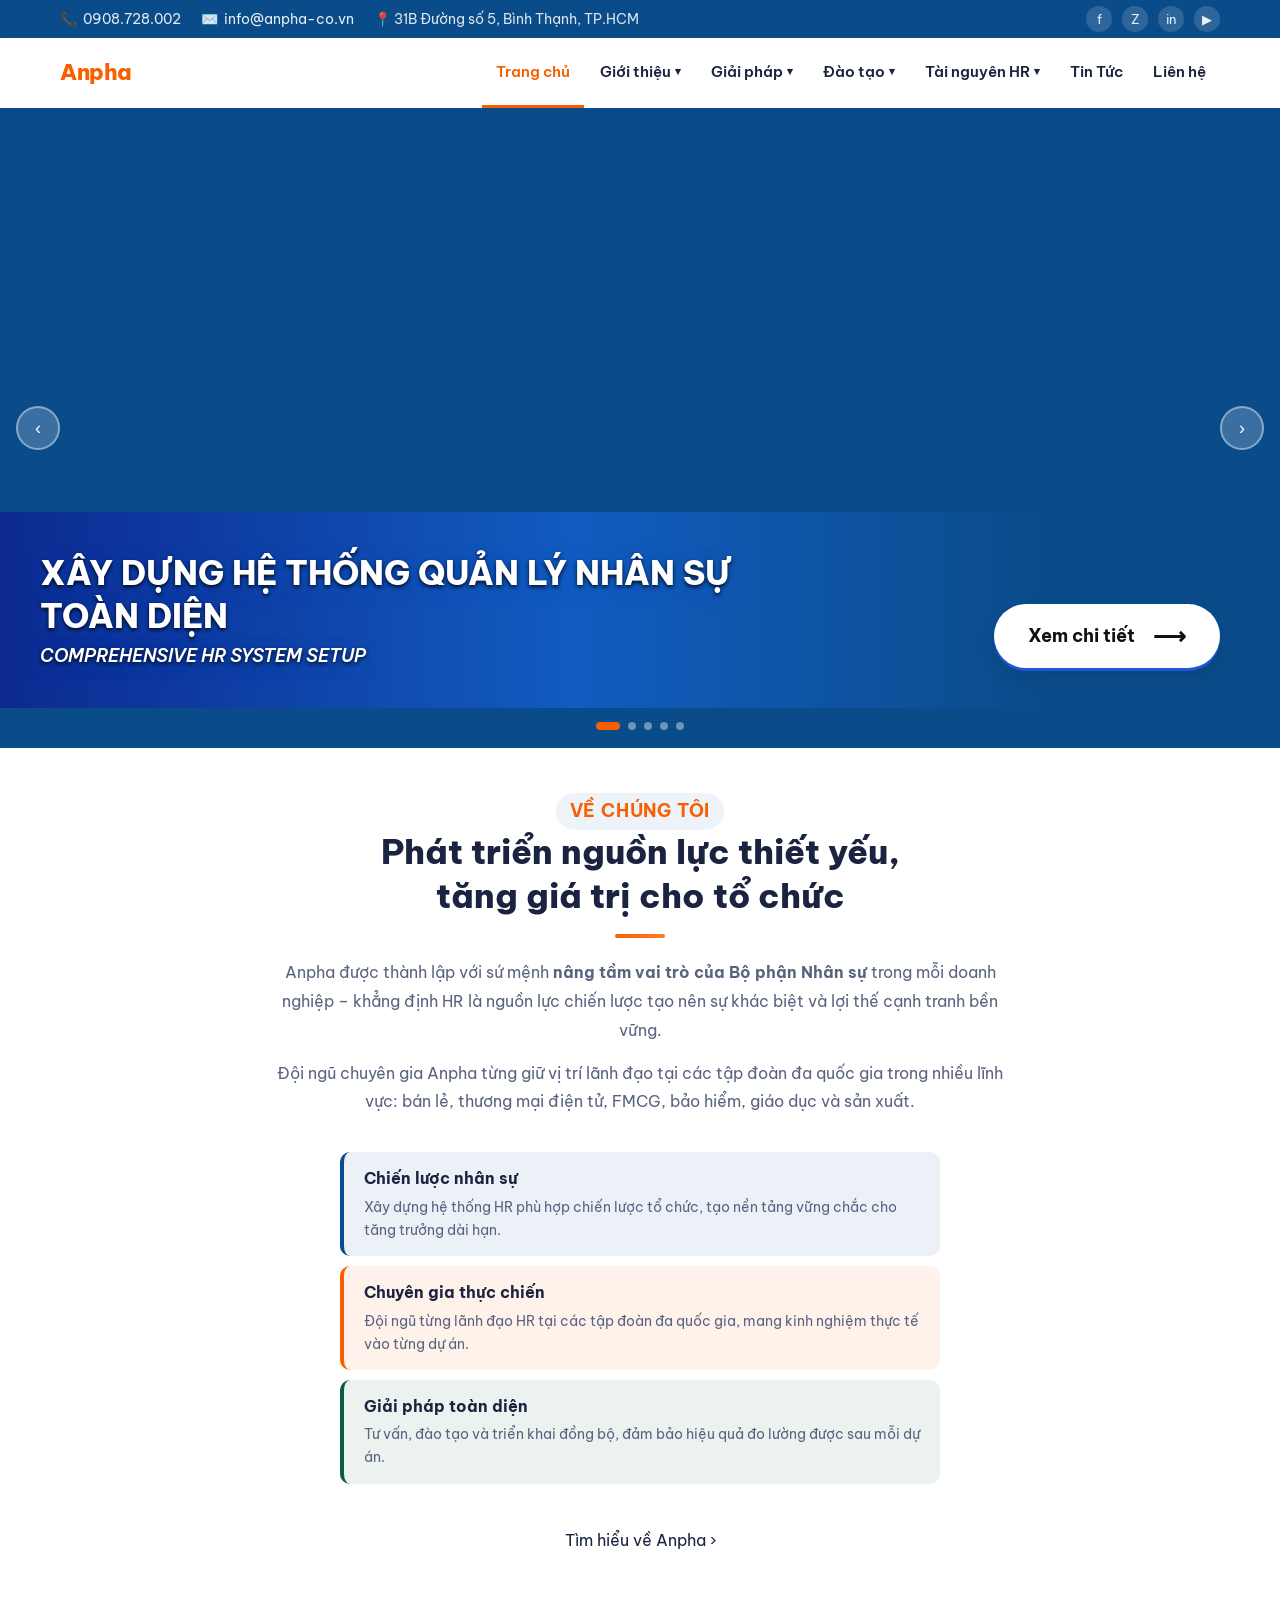
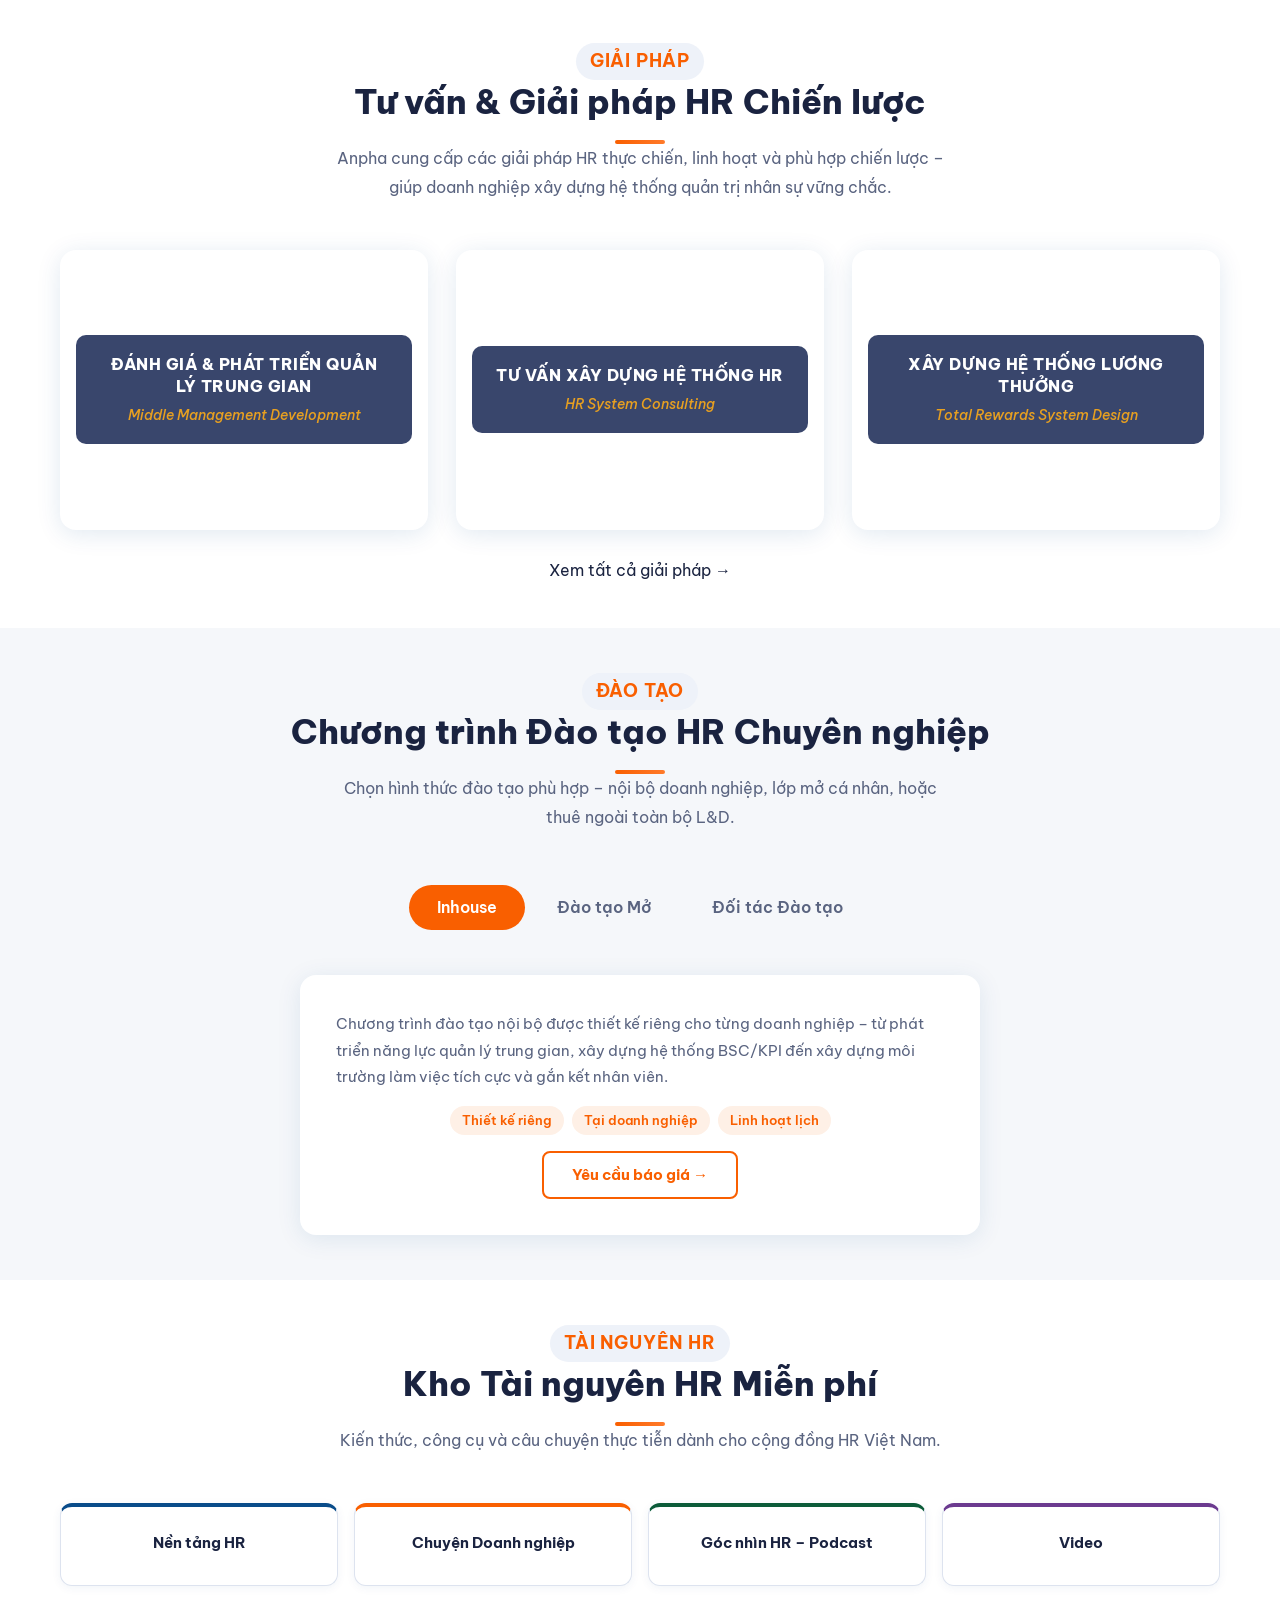
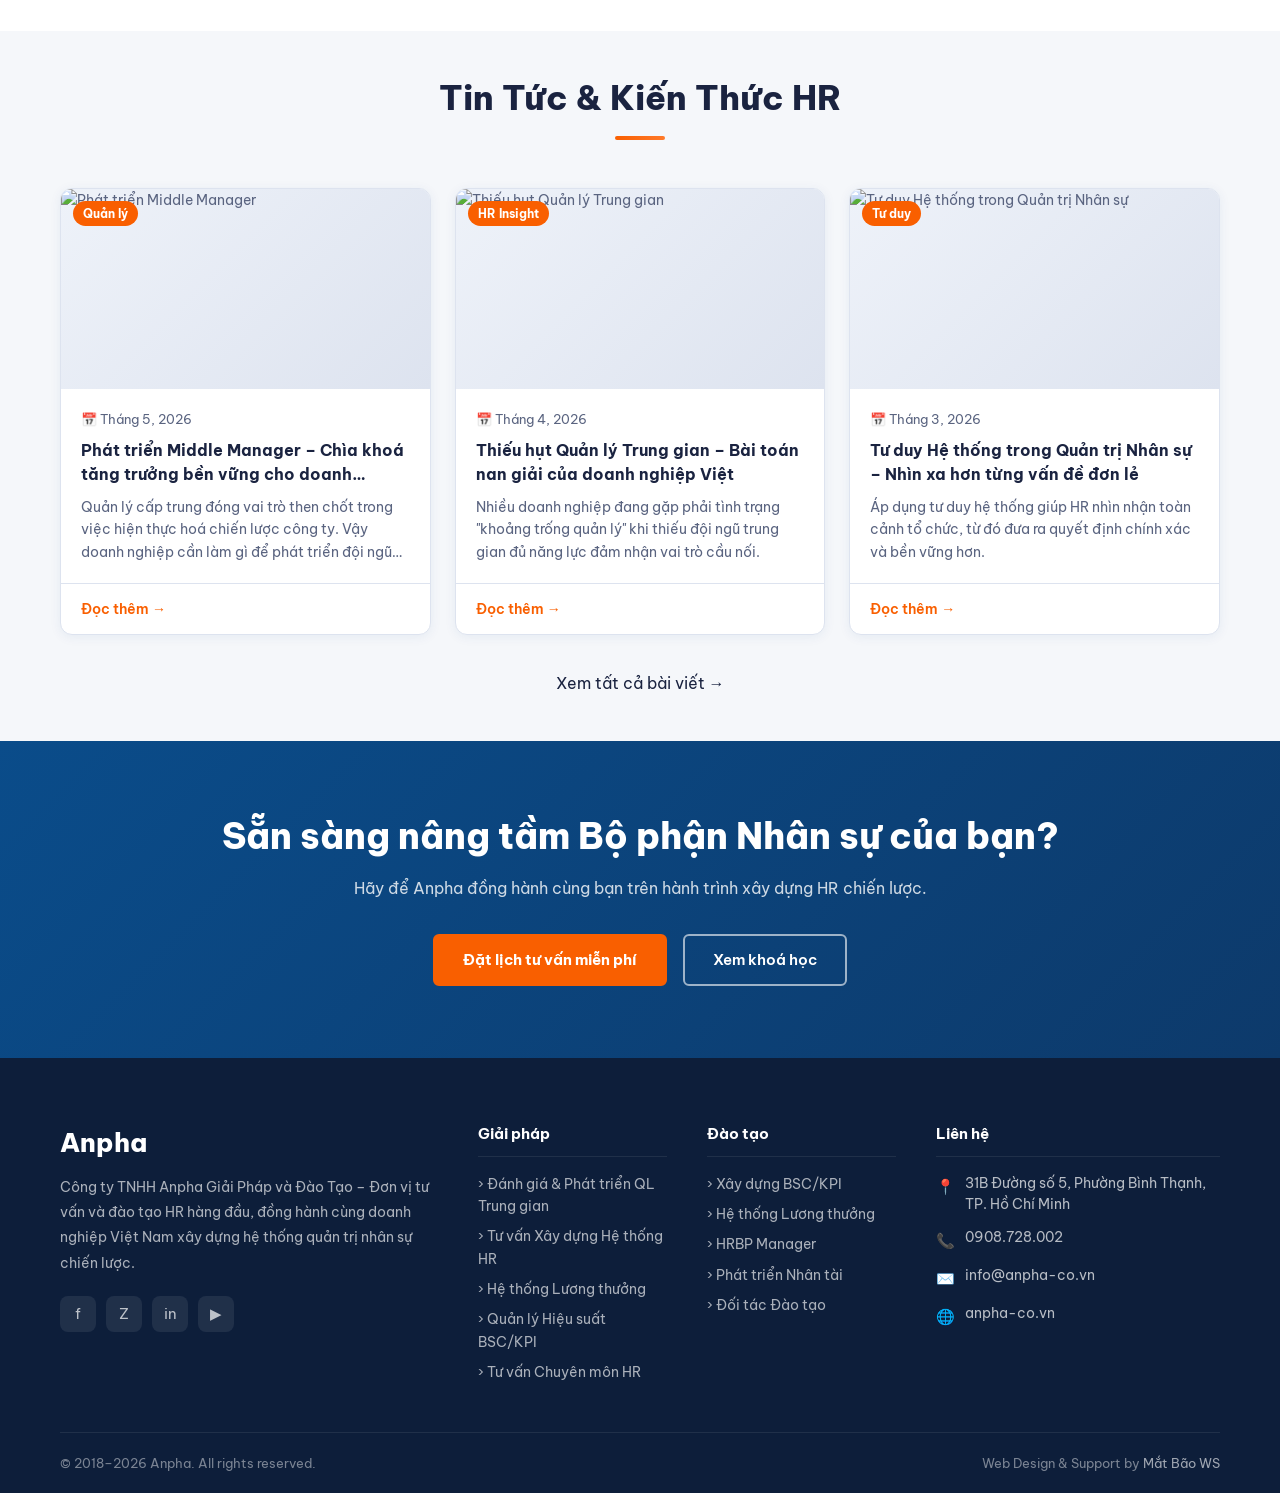
==== commit ac3aadc8: "small fix" ====
--- a/index.html
+++ b/index.html
@@ -73,8 +73,8 @@
             <li><a href="dao-tao.html">Hệ thống Lương thưởng</a></li>
             <li><a href="dao-tao.html">Trưởng phòng Đối tác Nhân sự</a></li>
             <li><a href="dao-tao.html">Phát triển Nhân tài</a></li>
-            <li class="sub-group-title">Dịch vụ Khác</li>
-            <li><a href="dao-tao.html#outsource">Thuê ngoài Đào tạo</a></li>
+            <li class="sub-group-title">Đối tác Đào tạo</li>
+            <li><a href="dao-tao-doi-tac.html">Đối tác Đào tạo</a></li>
           </ul>
         </li>
 
@@ -128,7 +128,7 @@
     <a href="dao-tao.html" class="sub-item">— Hệ thống Lương thưởng</a>
     <a href="dao-tao.html" class="sub-item">— Trưởng phòng Đối tác Nhân sự</a>
     <a href="dao-tao.html" class="sub-item">— Phát triển Nhân tài</a>
-    <a href="dao-tao.html#outsource" class="sub-item">— Thuê ngoài Đào tạo</a>
+    <a href="dao-tao-doi-tac.html" class="sub-item">— Đối tác Đào tạo</a>
     <a href="tai-nguyen-hr.html">Tài nguyên HR</a>
     <a href="tai-nguyen-hr.html" class="sub-item">— Nền tảng HR</a>
     <a href="tai-nguyen-hr.html" class="sub-item">— Tổ chức</a>
@@ -149,9 +149,9 @@
       <div class="slide-bg" style="background-image:url('https://anpha-co.vn/wp-content/uploads/2026/06/3.png');background-size:cover;background-position:center;"></div>
       <div class="slide-content">
         <div class="slide-text-box">
-          <h1 class="slide-title">XÂY DỰNG HỆ THỐNG QUẢN LÝ NHÂN SỰ TOÀN DIỆN<br>Comprehensive HR System Setup</br></h1>
-        </div>
-        <a href="https://anpha-co.vn/giai-phap/" class="slide-cta-btn">Xem chi tiết &#8594;</a>
+          <h1 class="slide-title">XÂY DỰNG HỆ THỐNG QUẢN LÝ NHÂN SỰ TOÀN DIỆN<br><em>Comprehensive HR System Setup</em></h1>
+        </div>
+        <a href="https://anpha-co.vn/giai-phap/" class="slide-cta-btn">Xem chi tiết <span class="cta-arrow">&#10230;</span></a>
       </div>
     </div>
 
@@ -160,9 +160,9 @@
       <div class="slide-bg" style="background-image:url('https://anpha-co.vn/wp-content/uploads/2026/06/2.png');background-size:cover;background-position:center;"></div>
       <div class="slide-content">
         <div class="slide-text-box">
-          <h1 class="slide-title">XÂY DỰNG HỆ THỐNG LƯƠNG THƯỞNG HIỆU QUẢ<br>Total Rewards & Compensation System Design</br></h1>
-        </div>
-        <a href="https://anpha-co.vn/giai-phap/" class="slide-cta-btn">Xem chi tiết &#8594;</a>
+          <h1 class="slide-title">XÂY DỰNG HỆ THỐNG LƯƠNG THƯỞNG HIỆU QUẢ<br><em>Total Rewards & Compensation System Design</em></h1>
+        </div>
+        <a href="https://anpha-co.vn/giai-phap/" class="slide-cta-btn">Xem chi tiết <span class="cta-arrow">&#10230;</span></a>
       </div>
     </div>
 
@@ -171,9 +171,9 @@
       <div class="slide-bg" style="background-image:url('https://anpha-co.vn/wp-content/uploads/2026/06/7.png');background-size:cover;background-position:center;"></div>
       <div class="slide-content">
         <div class="slide-text-box">
-          <h1 class="slide-title">XÂY DỰNG HỆ THỐNG QUẢN LÝ HIỆU SUẤT KPI/BSC<br>KPI/BSC Performance Management</br></h1>
-        </div>
-        <a href="https://anpha-co.vn/giai-phap/" class="slide-cta-btn">Xem chi tiết &#8594;</a>
+          <h1 class="slide-title">XÂY DỰNG HỆ THỐNG QUẢN LÝ HIỆU SUẤT KPI/BSC<br><em>KPI/BSC Performance Management</em></h1>
+        </div>
+        <a href="https://anpha-co.vn/giai-phap/" class="slide-cta-btn">Xem chi tiết <span class="cta-arrow">&#10230;</span></a>
       </div>
     </div>
 
@@ -182,9 +182,9 @@
       <div class="slide-bg" style="background-image:url('https://anpha-co.vn/wp-content/uploads/2026/06/5.png');background-size:cover;background-position:center;"></div>
       <div class="slide-content">
         <div class="slide-text-box">
-          <h1 class="slide-title">PHÁT TRIỂN NĂNG LỰC QUẢN LÝ CẤP TRUNG<br>Middle Management Leadership Development</br></h1>
-        </div>
-        <a href="https://anpha-co.vn/giai-phap/" class="slide-cta-btn">Xem chi tiết &#8594;</a>
+          <h1 class="slide-title">PHÁT TRIỂN NĂNG LỰC QUẢN LÝ CẤP TRUNG<br><em>Middle Management Leadership Development</em></h1>
+        </div>
+        <a href="https://anpha-co.vn/giai-phap/" class="slide-cta-btn">Xem chi tiết <span class="cta-arrow">&#10230;</span></a>
       </div>
     </div>
 
@@ -193,9 +193,9 @@
       <div class="slide-bg" style="background-image:url('https://anpha-co.vn/wp-content/uploads/2026/06/6.png');background-size:cover;background-position:center;"></div>
       <div class="slide-content">
         <div class="slide-text-box">
-          <h1 class="slide-title">HRBP - ĐỐI TÁC NHÂN SỰ CHUYÊN NGHIỆP<br>HRBP - Strategic HR Business Partnering</br></h1>
-        </div>
-        <a href="https://anpha-co.vn/giai-phap/e" class="slide-cta-btn">Xem chi tiết &#8594;</a>
+          <h1 class="slide-title">ĐỐI TÁC NHÂN SỰ<br><em>HRBP MANAGER</em></h1>
+        </div>
+        <a href="https://anpha-co.vn/giai-phap/e" class="slide-cta-btn">Xem chi tiết <span class="cta-arrow">&#10230;</span></a>
       </div>
     </div>
 
@@ -297,7 +297,7 @@
     <div class="training-tabs">
       <div class="tr-tab t-inhouse active" onclick="switchTraining('inhouse')">Inhouse</div>
       <div class="tr-tab t-public" onclick="switchTraining('public')">Đào tạo Mở</div>
-      <div class="tr-tab t-outsource" onclick="switchTraining('outsource')">Thuê ngoài L&amp;D</div>
+      <div class="tr-tab t-outsource" onclick="switchTraining('outsource')">Đối tác Đào tạo</div>
     </div>
     </div>
 
@@ -341,7 +341,7 @@
             <span class="tr-badge">Tiết kiệm chi phí</span>
             <span class="tr-badge">Chuyên nghiệp</span>
           </div>
-          <a href="dao-tao.html#outsource" class="tr-cta">Tìm hiểu thêm →</a>
+          <a href="dao-tao-doi-tac.html" class="tr-cta">Tìm hiểu thêm →</a>
         </div>
       </div>
     </div>
@@ -479,7 +479,7 @@
           <li><a href="dao-tao.html">› Hệ thống Lương thưởng</a></li>
           <li><a href="dao-tao.html">› HRBP Manager</a></li>
           <li><a href="dao-tao.html">› Phát triển Nhân tài</a></li>
-          <li><a href="dao-tao.html#outsource">› Thuê ngoài Đào tạo</a></li>
+          <li><a href="dao-tao-doi-tac.html">› Đối tác Đào tạo</a></li>
         </ul>
       </div>
 
--- a/assets/css/style.css
+++ b/assets/css/style.css
@@ -341,6 +341,23 @@
   line-height: 1.7;
 }
 
+/* PAGE HERO — variant xanh #2247a2 (Đào tạo, Giải pháp) */
+.page-hero-blue {
+  background: #2247a2;
+}
+.page-hero-blue .page-hero-title {
+  color: #fff;
+}
+.page-hero-blue .page-hero-desc {
+  color: rgba(255, 255, 255, 0.85);
+}
+.page-hero-blue .page-hero-breadcrumb {
+  color: rgba(255, 255, 255, 0.65);
+}
+.page-hero-blue .page-hero-breadcrumb a {
+  color: #fff;
+}
+
 /* ============================================================
    BUTTONS (dùng chung)
    ============================================================ */
@@ -739,7 +756,6 @@
   position: relative;
   display: flex;
   align-items: flex-end;
-  padding-bottom: 60px;
 }
 .slide-bg {
   position: absolute;
@@ -751,56 +767,84 @@
 .slide-content {
   position: relative;
   z-index: 2;
-  max-width: 1200px;
-  margin: 0 auto;
-  padding: 0 20px;
   width: 100%;
   display: flex;
-  align-items: center;
-  gap: 36px;
+  align-items: flex-end;
+  justify-content: space-between;
+  gap: 24px;
+  padding: 40px 60px 40px 0;
+  margin-bottom: 40px;
+  background: linear-gradient(
+    90deg,
+    rgba(12, 40, 145, 0.95) 0%,
+    rgba(22, 100, 220, 0.65) 45%,
+    rgba(22, 100, 220, 0) 82%
+  );
 }
 .slide-text-box {
-  background: linear-gradient(
-    135deg,
-    rgba(8, 24, 72, 0.9) 0%,
-    rgba(10, 76, 138, 0.75) 100%
-  );
-  padding: 28px 36px;
-  flex: 1;
-  max-width: max-content;
-  border-radius: 12px;
+  padding-left: 40px;
+  max-width: 65%;
 }
 .slide-title {
   margin-top: 0;
-  font-size: clamp(15px, 1.8vw, 24px);
+  font-size: clamp(22px, 2.6vw, 42px);
   font-weight: 800;
   color: var(--white);
-  line-height: 1.45;
+  line-height: 1.3;
   max-width: none;
   margin-bottom: 0;
+  text-transform: uppercase;
   text-shadow:
     0 2px 4px rgba(0, 0, 0, 0.85),
     0 4px 18px rgba(0, 90, 220, 0.4);
 }
+.slide-title em {
+  display: block;
+  margin-top: 6px;
+  font-size: 0.55em;
+  font-style: italic;
+  font-weight: 600;
+}
 .slide-cta-btn {
-  display: inline-flex;
-  align-items: center;
-  gap: 8px;
-  background: var(--white);
-  color: var(--text-dark);
-  padding: 14px 32px;
-  border-radius: 50px;
-  font-size: 16px;
-  font-weight: 700;
-  white-space: nowrap;
-  transition: var(--transition);
-  border: 2px solid var(--white);
-  flex-shrink: 0;
-}
-.slide-cta-btn:hover {
-  background: rgba(255, 255, 255, 0.88);
-}
-
+    display: inline-flex;
+    align-items: center;
+    justify-content: center;
+    gap: 18px;
+
+    height: 64px;
+    padding: 0 34px;
+
+    background: #fff;
+    color: #111;
+
+    font-size: 18px;
+    font-weight: 700;
+    line-height: 1;
+
+    text-decoration: none;
+    white-space: nowrap;
+
+    border-radius: 9999px;
+
+    /* giống giao diện mẫu */
+    box-shadow:
+        0 3px 0 #2156d8,
+        0 8px 20px rgba(0,0,0,.12);
+
+    transition: all .3s ease;
+}
+
+.slide-cta-btn:hover{
+    transform: translateY(-2px);
+    box-shadow:
+        0 4px 0 #2156d8,
+        0 12px 24px rgba(0,0,0,.15);
+}
+
+.cta-arrow {
+  font-size: 1.3em;
+  line-height: 1;
+}
 .hero-prev,
 .hero-next {
   position: absolute;
@@ -1501,6 +1545,45 @@
 .sol-grid-4 .sol-card:nth-child(4) .sol-card-photo-overlay {
   background: linear-gradient(135deg, rgba(234, 88, 12, 0.22) 0%, rgba(234, 88, 12, 0.82) 100%);
 }
+/* Ảnh 2 — restyle sol-grid-4: banner đáy toàn chiều rộng + nút nổi */
+.sol-grid-4 {
+  row-gap: 46px;
+}
+.sol-grid-4 .sol-card {
+  align-items: flex-end;
+  justify-content: flex-start;
+}
+.sol-grid-4 .sol-card-overlay {
+  position: absolute;
+  left: 0;
+  right: 0;
+  bottom: 0;
+  border-radius: 0;
+  padding: 36px 18px 40px;
+  background: linear-gradient(to top, rgba(10, 26, 58, 0.94) 0%, rgba(10, 26, 58, 0.55) 60%, rgba(10, 26, 58, 0) 100%);
+}
+.sol-grid-4 .sol-card:hover .sol-card-overlay {
+  background: linear-gradient(to top, rgba(10, 26, 58, 0.97) 0%, rgba(10, 26, 58, 0.65) 60%, rgba(10, 26, 58, 0) 100%);
+}
+.sol-card-btn {
+  position: absolute;
+  left: 50%;
+  bottom: 0;
+  transform: translate(-50%, 50%);
+  background: #fff;
+  color: var(--blue);
+  padding: 10px 20px;
+  border-radius: 24px;
+  font-size: 13px;
+  font-weight: 700;
+  white-space: nowrap;
+  box-shadow: 0 4px 14px rgba(10, 26, 58, 0.22);
+  transition: background 0.2s, color 0.2s;
+}
+.sol-grid-4 .sol-card:hover .sol-card-btn {
+  background: var(--primary);
+  color: #fff;
+}
 .sol-num-badge {
   display: inline-block;
   background: var(--primary);
@@ -2085,45 +2168,94 @@
 }
 .outsource-services {
   display: grid;
-  grid-template-columns: repeat(2, 1fr);
+  grid-template-columns: repeat(4, 1fr);
   gap: 20px;
   margin-bottom: 40px;
 }
 .os-card {
   display: flex;
-  gap: 16px;
+  flex-direction: column;
   background: var(--white);
   border-radius: 12px;
-  padding: 24px;
   border: 1.5px solid var(--border);
+  overflow: hidden;
+  position: relative;
   transition: var(--transition);
 }
 .os-card:hover {
   border-color: var(--purple);
   box-shadow: var(--shadow);
-}
-.os-icon {
-  width: 52px;
-  height: 52px;
-  flex-shrink: 0;
-  background: #f3e8ff;
-  border-radius: 12px;
-  display: flex;
-  align-items: center;
-  justify-content: center;
-  font-size: 24px;
+  transform: translateY(-3px);
+}
+.os-num {
+  position: absolute;
+  top: 14px;
+  right: 18px;
+  font-size: 42px;
+  font-weight: 900;
+  color: rgba(0, 0, 0, 0.06);
+  line-height: 1;
+  user-select: none;
+}
+.os-card-top {
+  padding: 28px 24px 20px;
+  flex: 1;
 }
 .os-title {
-  font-size: 16px;
-  font-weight: 700;
+  font-size: 14px;
+  font-weight: 800;
   color: var(--text-dark);
-  margin-bottom: 6px;
-}
-.os-desc {
-  font-size: 14px;
+  text-transform: uppercase;
+  letter-spacing: 0.3px;
+  margin-bottom: 14px;
+  line-height: 1.4;
+}
+.os-list {
+  padding-left: 18px;
+  list-style: disc;
+  display: flex;
+  flex-direction: column;
+  gap: 6px;
+}
+.os-list li {
+  font-size: 13.5px;
   color: var(--text-gray);
-  line-height: 1.7;
-}
+  line-height: 1.6;
+}
+.os-deliverable {
+  background: #f8f9fc;
+  border-top: 1.5px solid var(--border);
+  padding: 12px 24px 16px;
+}
+.os-subtitle {
+  font-size: 13px;
+  color: var(--text-gray);
+  font-style: italic;
+  margin-bottom: 10px;
+}
+.os-dlv-label {
+  display: block;
+  font-size: 11.5px;
+  font-weight: 700;
+  color: var(--text-gray);
+  text-transform: uppercase;
+  letter-spacing: 0.5px;
+  margin-bottom: 8px;
+}
+.os-tags {
+  display: flex;
+  flex-wrap: wrap;
+  gap: 6px;
+}
+.os-tag {
+  font-size: 12px;
+  font-weight: 600;
+  padding: 4px 10px;
+  border-radius: 20px;
+}
+.os-tag:nth-child(1) { background: #fff3e0; color: #c84b00; }
+.os-tag:nth-child(2) { background: #e3f2fd; color: #1058a0; }
+.os-tag:nth-child(3) { background: #e8f5e9; color: #1b6e35; }
 
 .outsource-cta {
   background: linear-gradient(135deg, var(--purple) 0%, #9b59b6 100%);
@@ -2954,7 +3086,8 @@
     grid-template-columns: repeat(2, 1fr);
   }
   .outsource-services {
-    grid-template-columns: 1fr;
+    grid-template-columns: repeat(2, 1fr);
+    gap: 14px;
   }
   .ip-steps {
     flex-direction: column;
@@ -3020,11 +3153,19 @@
   }
   .hero-slide {
     height: 520px;
-    padding-bottom: 36px;
+  }
+  .slide-content {
+    flex-wrap: wrap;
+    padding: 20px 24px;
+    background: linear-gradient(
+      180deg,
+      rgba(8, 24, 72, 0.92) 0%,
+      rgba(10, 76, 138, 0.85) 100%
+    );
   }
   .slide-text-box {
     max-width: 100%;
-    padding: 20px 24px;
+    padding-left: 0;
   }
 
   /* giai-phap */
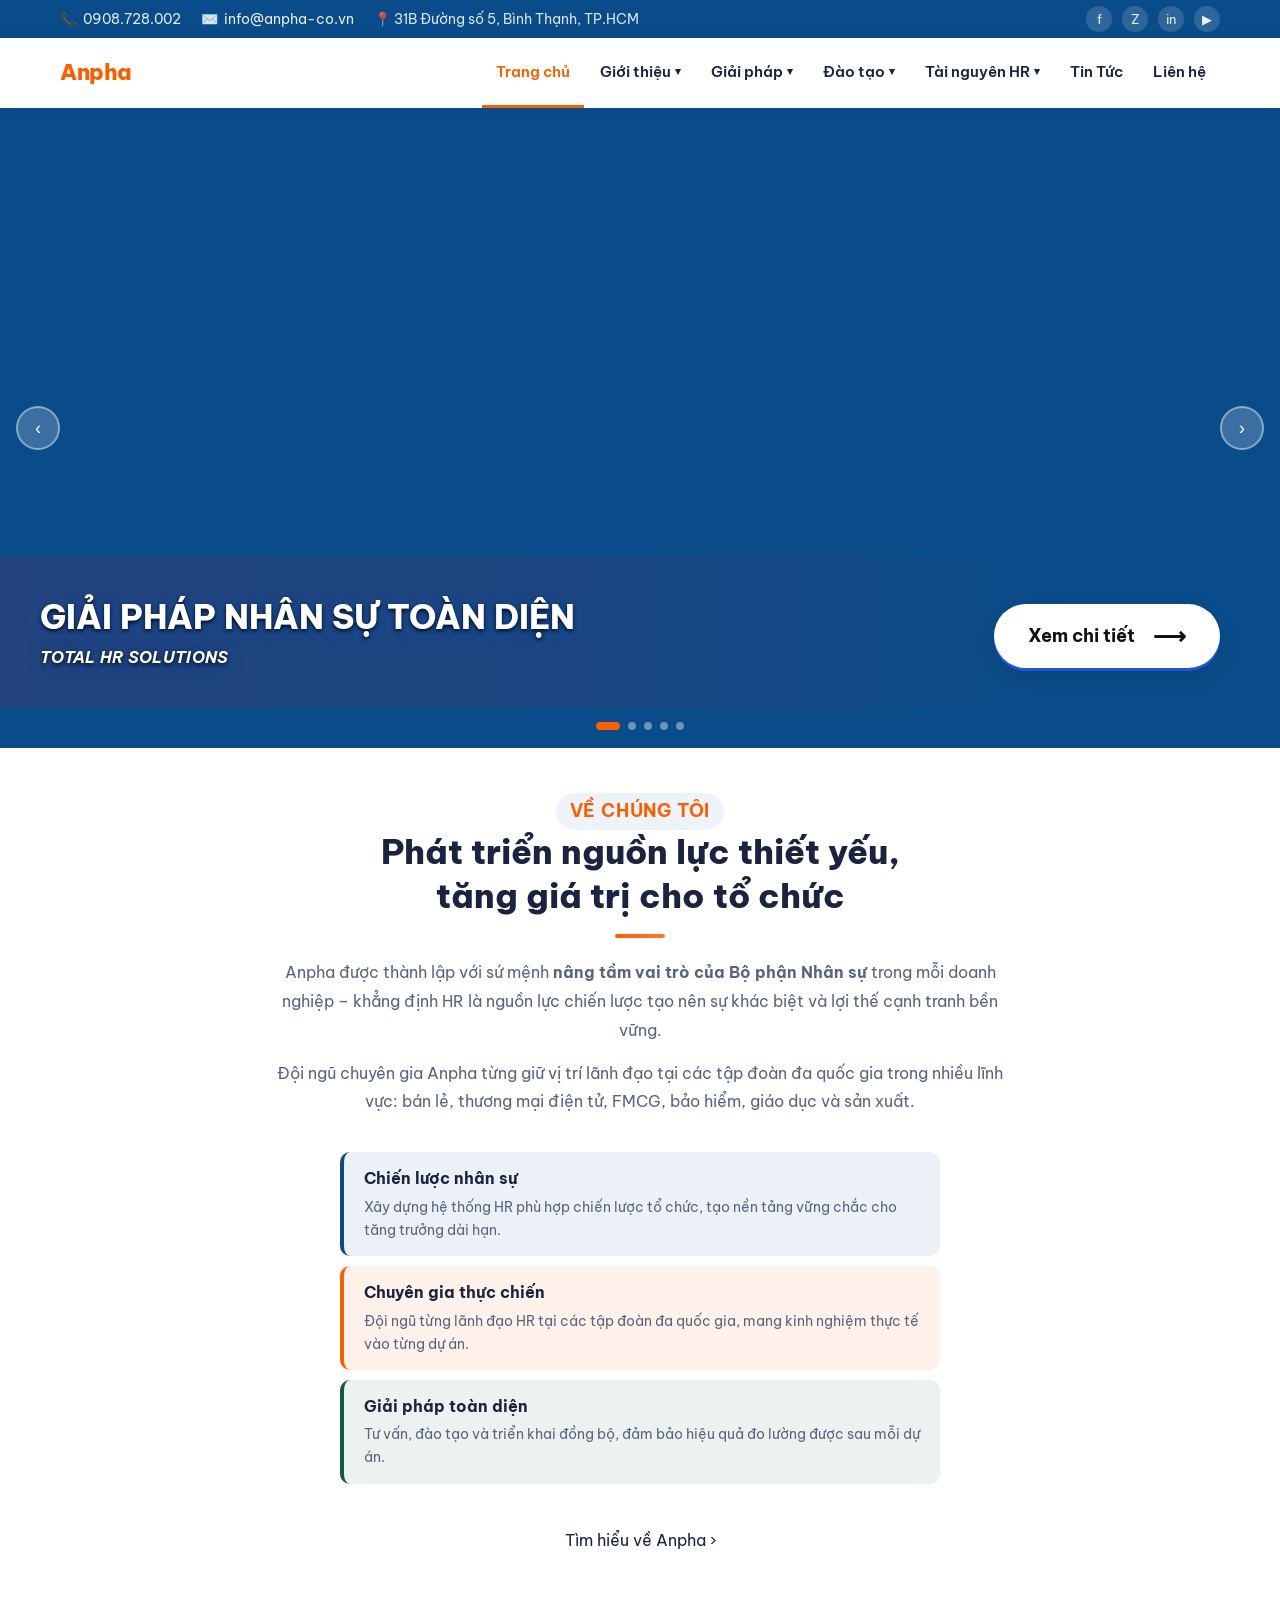
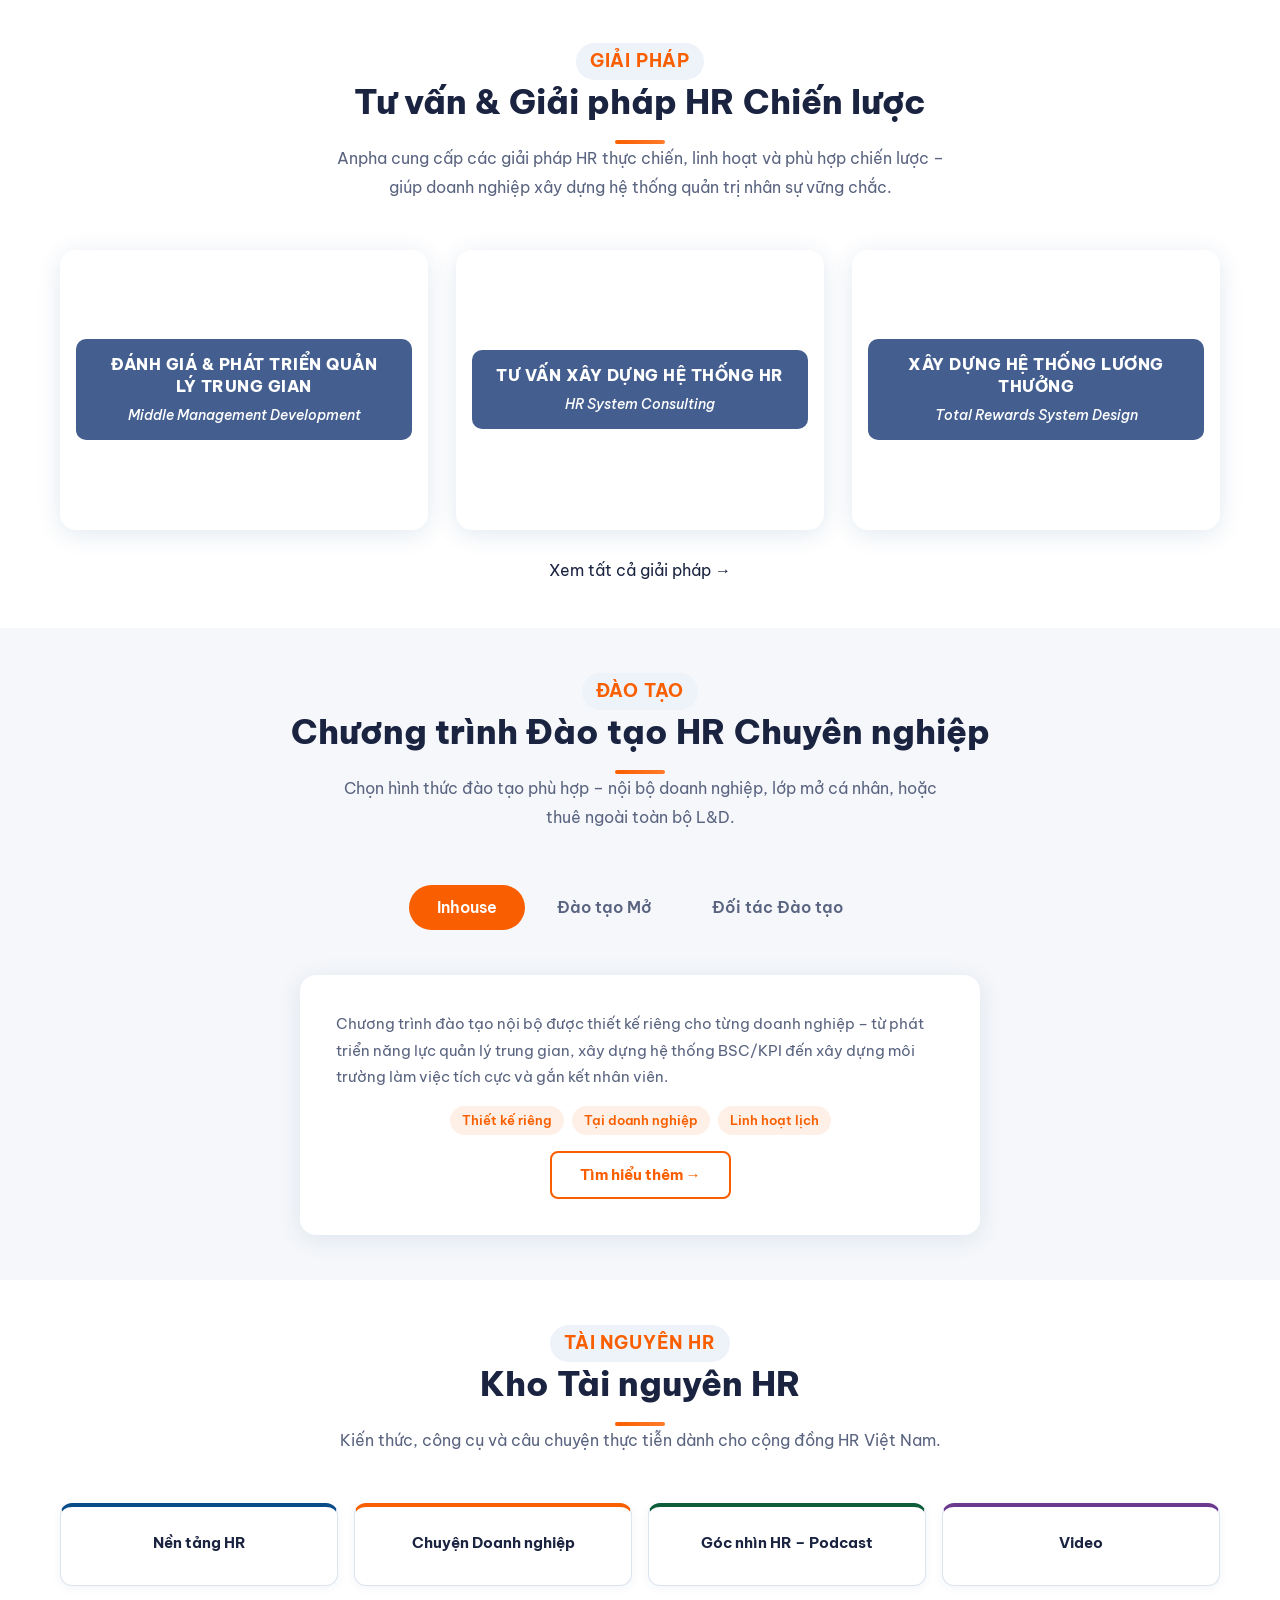
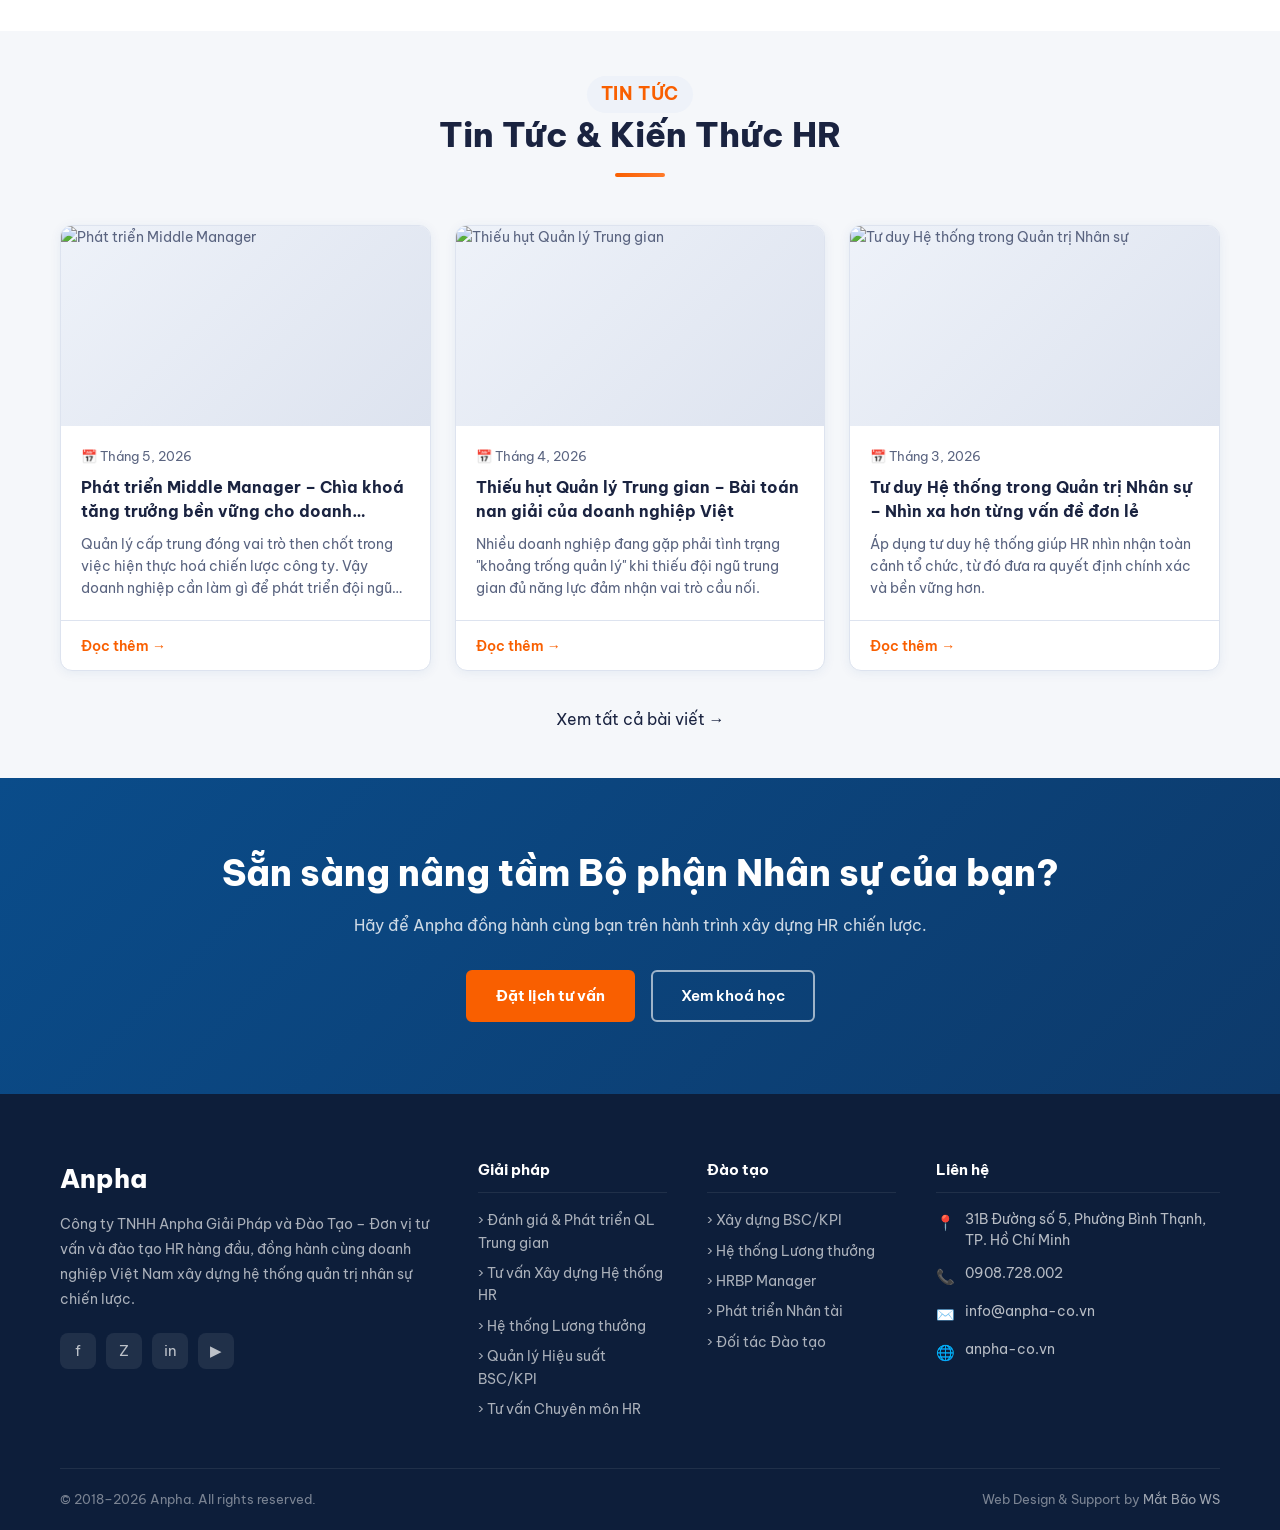
==== commit 66f212b7: "update website" ====
--- a/index.html
+++ b/index.html
@@ -149,7 +149,7 @@
       <div class="slide-bg" style="background-image:url('https://anpha-co.vn/wp-content/uploads/2026/06/3.png');background-size:cover;background-position:center;"></div>
       <div class="slide-content">
         <div class="slide-text-box">
-          <h1 class="slide-title">XÂY DỰNG HỆ THỐNG QUẢN LÝ NHÂN SỰ TOÀN DIỆN<br><em>Comprehensive HR System Setup</em></h1>
+          <h1 class="slide-title">GIẢI PHÁP NHÂN SỰ TOÀN DIỆN<br><em>Total HR Solutions</em></h1>
         </div>
         <a href="https://anpha-co.vn/giai-phap/" class="slide-cta-btn">Xem chi tiết <span class="cta-arrow">&#10230;</span></a>
       </div>
@@ -160,7 +160,7 @@
       <div class="slide-bg" style="background-image:url('https://anpha-co.vn/wp-content/uploads/2026/06/2.png');background-size:cover;background-position:center;"></div>
       <div class="slide-content">
         <div class="slide-text-box">
-          <h1 class="slide-title">XÂY DỰNG HỆ THỐNG LƯƠNG THƯỞNG HIỆU QUẢ<br><em>Total Rewards & Compensation System Design</em></h1>
+          <h1 class="slide-title">XÂY DỰNG HỆ THỐNG LƯƠNG THƯỞNG<br><em>C&amp;B System Design</em></h1>
         </div>
         <a href="https://anpha-co.vn/giai-phap/" class="slide-cta-btn">Xem chi tiết <span class="cta-arrow">&#10230;</span></a>
       </div>
@@ -171,7 +171,7 @@
       <div class="slide-bg" style="background-image:url('https://anpha-co.vn/wp-content/uploads/2026/06/7.png');background-size:cover;background-position:center;"></div>
       <div class="slide-content">
         <div class="slide-text-box">
-          <h1 class="slide-title">XÂY DỰNG HỆ THỐNG QUẢN LÝ HIỆU SUẤT KPI/BSC<br><em>KPI/BSC Performance Management</em></h1>
+          <h1 class="slide-title">HỆ THỐNG QUẢN LÝ HIỆU SUẤT (BSC/KPI)<br><em>BSC/KPI Performance System</em></h1>
         </div>
         <a href="https://anpha-co.vn/giai-phap/" class="slide-cta-btn">Xem chi tiết <span class="cta-arrow">&#10230;</span></a>
       </div>
@@ -182,7 +182,7 @@
       <div class="slide-bg" style="background-image:url('https://anpha-co.vn/wp-content/uploads/2026/06/5.png');background-size:cover;background-position:center;"></div>
       <div class="slide-content">
         <div class="slide-text-box">
-          <h1 class="slide-title">PHÁT TRIỂN NĂNG LỰC QUẢN LÝ CẤP TRUNG<br><em>Middle Management Leadership Development</em></h1>
+          <h1 class="slide-title">PHÁT TRIỂN NĂNG LỰC QUẢN LÝ CẤP TRUNG<br><em>Middle Management Capability Development</em></h1>
         </div>
         <a href="https://anpha-co.vn/giai-phap/" class="slide-cta-btn">Xem chi tiết <span class="cta-arrow">&#10230;</span></a>
       </div>
@@ -311,7 +311,7 @@
             <span class="tr-badge">Tại doanh nghiệp</span>
             <span class="tr-badge">Linh hoạt lịch</span>
           </div>
-          <a href="dao-tao.html#inhouse" class="tr-cta">Yêu cầu báo giá →</a>
+          <a href="dao-tao.html#inhouse" class="tr-cta">Tìm hiểu thêm →</a>
         </div>
       </div>
     </div>
@@ -354,7 +354,7 @@
   <div class="container">
     <div class="section-header">
       <span class="section-tag">Tài nguyên HR</span>
-      <h2 class="section-title">Kho Tài nguyên HR Miễn phí</h2>
+      <h2 class="section-title">Kho Tài nguyên HR</h2>
       <div class="divider"></div>
       <p class="section-desc">Kiến thức, công cụ và câu chuyện thực tiễn dành cho cộng đồng HR Việt Nam.</p>
     </div>
@@ -380,6 +380,7 @@
 <section class="news">
   <div class="container">
     <div class="section-header">
+      <span class="section-tag">Tin Tức</span>
       <h2 class="section-title">Tin Tức &amp; Kiến Thức HR</h2>
       <div class="divider"></div>
     </div>
@@ -389,7 +390,6 @@
       <div class="news-card">
         <div class="news-img">
           <img src="https://images.unsplash.com/photo-1521737711867-e3b97375f902?w=600&q=80&auto=format&fit=crop" alt="Phát triển Middle Manager" />
-          <span class="news-cat">Quản lý</span>
         </div>
         <div class="news-body">
           <div class="news-date">📅 Tháng 5, 2026</div>
@@ -402,7 +402,6 @@
       <div class="news-card">
         <div class="news-img">
           <img src="https://images.unsplash.com/photo-1560472354-b33ff0c44a43?w=600&q=80&auto=format&fit=crop" alt="Thiếu hụt Quản lý Trung gian" />
-          <span class="news-cat">HR Insight</span>
         </div>
         <div class="news-body">
           <div class="news-date">📅 Tháng 4, 2026</div>
@@ -415,7 +414,6 @@
       <div class="news-card">
         <div class="news-img">
           <img src="https://images.unsplash.com/photo-1454165804606-c3d57bc86b40?w=600&q=80&auto=format&fit=crop" alt="Tư duy Hệ thống trong Quản trị Nhân sự" />
-          <span class="news-cat">Tư duy</span>
         </div>
         <div class="news-body">
           <div class="news-date">📅 Tháng 3, 2026</div>
@@ -439,7 +437,7 @@
     <h2 class="cta-title">Sẵn sàng nâng tầm Bộ phận Nhân sự của bạn?</h2>
     <p class="cta-desc">Hãy để Anpha đồng hành cùng bạn trên hành trình xây dựng HR chiến lược.</p>
     <div class="cta-btns">
-      <a href="#" class="btn-primary">Đặt lịch tư vấn miễn phí</a>
+      <a href="#" class="btn-primary">Đặt lịch tư vấn</a>
       <a href="dao-tao.html" class="btn-outline">Xem khoá học</a>
     </div>
   </div>
--- a/assets/css/style.css
+++ b/assets/css/style.css
@@ -44,6 +44,7 @@
   --primary-light: #ff7a2a; /* cam nhạt */
   --blue: #0a4c8a; /* xanh – màu nền section */
   --blue-light: #1565c0; /* xanh nhạt */
+  --deep-navy: #24437c; /* xanh đậm – dải màu overlay theo yêu cầu chỉnh sửa */
   --accent: #e8a020; /* vàng đồng */
   --accent-dark: #c8820a;
   --green: #0d5c3a;
@@ -776,9 +777,9 @@
   margin-bottom: 40px;
   background: linear-gradient(
     90deg,
-    rgba(12, 40, 145, 0.95) 0%,
-    rgba(22, 100, 220, 0.65) 45%,
-    rgba(22, 100, 220, 0) 82%
+    rgba(36, 67, 124, 0.95) 0%,
+    rgba(36, 67, 124, 0.65) 45%,
+    rgba(36, 67, 124, 0) 82%
   );
 }
 .slide-text-box {
@@ -800,10 +801,12 @@
 }
 .slide-title em {
   display: block;
-  margin-top: 6px;
-  font-size: 0.55em;
+  margin-top: 8px;
+  font-size: 0.48em;
   font-style: italic;
-  font-weight: 600;
+  font-weight: 700;
+  text-transform: uppercase;
+  letter-spacing: 0.3px;
 }
 .slide-cta-btn {
     display: inline-flex;
@@ -1087,13 +1090,13 @@
   box-shadow: 0 14px 40px rgba(10,76,138,.22);
 }
 .sol-card:hover .sol-card-overlay {
-  background: rgba(8,20,60,.88);
+  background: rgba(36,67,124,.92);
 }
 .sol-card-overlay {
   position: absolute;
   left: 16px; right: 16px;
-  padding: 18px 24px;
-  background: rgba(8,24,72,.80);
+  padding: 14px 24px;
+  background: rgba(36,67,124,.85);
   text-align: center;
   border-radius: 10px;
   transition: background .35s;
@@ -1110,7 +1113,7 @@
 .sol-subtitle {
   font-size: 14px;
   font-style: italic;
-  color: var(--accent);
+  color: #fff;
   font-weight: 500;
 }
 
@@ -1545,44 +1548,59 @@
 .sol-grid-4 .sol-card:nth-child(4) .sol-card-photo-overlay {
   background: linear-gradient(135deg, rgba(234, 88, 12, 0.22) 0%, rgba(234, 88, 12, 0.82) 100%);
 }
-/* Ảnh 2 — restyle sol-grid-4: banner đáy toàn chiều rộng + nút nổi */
+/* Ảnh 3 — sol-grid-4: ảnh giữ nguyên, ô chip nhạt/trong suốt nằm trong ảnh + footer trắng riêng có link */
 .sol-grid-4 {
-  row-gap: 46px;
+  row-gap: 24px;
 }
 .sol-grid-4 .sol-card {
-  align-items: flex-end;
+  display: flex;
+  flex-direction: column;
+  align-items: stretch;
   justify-content: flex-start;
-}
-.sol-grid-4 .sol-card-overlay {
+  height: auto;
+  background: var(--card, #fff);
+}
+.sol-grid-4 .sol-photo {
+  position: relative;
+  display: block;
+  height: 210px;
+  background-size: cover;
+  background-position: center;
+}
+.sol-grid-4 .sol-card-chip {
   position: absolute;
-  left: 0;
-  right: 0;
-  bottom: 0;
-  border-radius: 0;
-  padding: 36px 18px 40px;
-  background: linear-gradient(to top, rgba(10, 26, 58, 0.94) 0%, rgba(10, 26, 58, 0.55) 60%, rgba(10, 26, 58, 0) 100%);
-}
-.sol-grid-4 .sol-card:hover .sol-card-overlay {
-  background: linear-gradient(to top, rgba(10, 26, 58, 0.97) 0%, rgba(10, 26, 58, 0.65) 60%, rgba(10, 26, 58, 0) 100%);
-}
-.sol-card-btn {
-  position: absolute;
-  left: 50%;
-  bottom: 0;
-  transform: translate(-50%, 50%);
-  background: #fff;
-  color: var(--blue);
-  padding: 10px 20px;
-  border-radius: 24px;
-  font-size: 13px;
-  font-weight: 700;
-  white-space: nowrap;
-  box-shadow: 0 4px 14px rgba(10, 26, 58, 0.22);
-  transition: background 0.2s, color 0.2s;
-}
-.sol-grid-4 .sol-card:hover .sol-card-btn {
-  background: var(--primary);
-  color: #fff;
+  left: 14px;
+  right: 14px;
+  bottom: 14px;
+  background: rgba(36, 67, 124, 0.85);
+  border-radius: 10px;
+  padding: 10px 16px;
+  text-align: left;
+  transition: background 0.2s;
+}
+.sol-grid-4 .sol-card:hover .sol-card-chip {
+  background: rgba(36, 67, 124, 0.92);
+}
+.sol-grid-4 .sol-title {
+  margin-bottom: 3px;
+}
+.sol-grid-4 .sol-subtitle {
+  display: block;
+  color: #fff;
+}
+.sol-card-footer {
+  padding: 14px 16px;
+  border-top: 1px solid var(--border);
+  text-align: left;
+}
+.sol-card-link {
+  font-size: 13.5px;
+  font-weight: 700;
+  color: var(--primary);
+  transition: color 0.2s;
+}
+.sol-card-link:hover {
+  color: var(--primary-light);
 }
 .sol-num-badge {
   display: inline-block;
@@ -3217,3 +3235,416 @@
     grid-template-columns: 1fr;
   }
 }
+
+/* HERO — chữ theo mockup, nền xanh giữ nguyên theo yêu cầu riêng */
+.dt-mockup .page-hero-title {
+  letter-spacing: 0.5px;
+}
+
+/* TAB NAV — dạng pill cam như mockup, bấm để ẩn/hiện nội dung (không cuộn trang) */
+.dt-mockup .ttn-tabs {
+  display: flex;
+  justify-content: center;
+  gap: 8px;
+  margin-bottom: 36px;
+  overflow-x: auto;
+}
+.dt-tab-panel {
+  display: none;
+  animation: dtFadeIn 0.25s ease;
+}
+.dt-tab-panel.active {
+  display: block;
+}
+@keyframes dtFadeIn {
+  from {
+    opacity: 0;
+    transform: translateY(6px);
+  }
+  to {
+    opacity: 1;
+    transform: translateY(0);
+  }
+}
+.dt-mockup .ttn-tab {
+  padding: 10px 22px;
+  margin-bottom: 0;
+  border-radius: 20px;
+  border: none;
+  background: transparent;
+  font-family: inherit;
+  font-size: 14px;
+  font-weight: 600;
+  color: #64748b;
+  text-decoration: none;
+  white-space: nowrap;
+  transition: all 0.15s ease;
+}
+.dt-mockup .ttn-tab:hover {
+  color: #16232e;
+  background: #eaf1f8;
+}
+.dt-mockup .ttn-tab.active {
+  background: #e8622c;
+  color: #fff;
+}
+
+/* COURSE POSTER — khối màu nhạt + icon mờ + hộp tiêu đề tối (thay ảnh chụp) */
+.dt-poster {
+  position: relative;
+  height: 150px;
+  overflow: hidden;
+  border-radius: 16px 16px 0 0;
+}
+.dt-poster.mist-navy {
+  background: #eaf1f8;
+}
+.dt-poster.mist-teal {
+  background: #e6f5f3;
+}
+.dt-poster.mist-blue {
+  background: #eaf3fc;
+}
+.dt-poster.dt-poster-photo {
+  background-size: cover;
+  background-position: center;
+}
+.dt-poster.dt-poster-photo .dt-poster-box {
+  background: rgba(36, 67, 124, 0.85);
+}
+.dt-poster.dt-poster-photo .dt-poster-box .s {
+  color: #fff;
+}
+.dt-poster-icon {
+  position: absolute;
+  right: -10px;
+  bottom: -16px;
+  font-size: 96px;
+  opacity: 0.35;
+}
+.dt-poster-overlay {
+  position: absolute;
+  inset: 0;
+  display: flex;
+  align-items: center;
+  justify-content: center;
+  padding: 0 16px;
+}
+.dt-poster-box {
+  background: rgba(10, 20, 35, 0.82);
+  border-radius: 8px;
+  padding: 10px 16px;
+  text-align: center;
+  max-width: 92%;
+}
+.dt-poster-box .t {
+  color: #fff;
+  font-size: 13.5px;
+  font-weight: 700;
+  line-height: 1.35;
+  margin: 0 0 3px;
+}
+.dt-poster-box .s {
+  color: #e8622c;
+  font-size: 11px;
+  font-style: italic;
+  margin: 0;
+}
+.dt-poster-badge {
+  position: absolute;
+  top: 14px;
+  left: 14px;
+  z-index: 2;
+  background: #e8622c;
+  color: #fff;
+  font-size: 12px;
+  font-weight: 700;
+  padding: 4px 12px;
+  border-radius: 20px;
+}
+
+/* ACCENT CARD — khối "Đối tác Đào tạo" viền xanh như mockup */
+.dt-mockup .outsource-intro {
+  display: block;
+}
+.dt-accent-card {
+  background: #fff;
+  border: 1.5px solid #1d6fc4;
+  border-left: 5px solid #1d6fc4;
+  border-radius: 12px;
+  padding: 28px 32px;
+  display: flex;
+  align-items: center;
+  justify-content: space-between;
+  gap: 28px;
+  flex-wrap: wrap;
+}
+.dt-accent-card .dt-accent-title {
+  font-size: 20px;
+  font-weight: 800;
+  color: #1d6fc4;
+  margin: 0 0 8px;
+}
+.dt-accent-card .dt-accent-sub {
+  font-size: 14.5px;
+  color: #64748b;
+  margin: 0;
+  max-width: 640px;
+  line-height: 1.75;
+}
+.dt-accent-card .dt-accent-sub + .dt-accent-sub {
+  margin-top: 10px;
+}
+.dt-btn-blue {
+  background: #1d6fc4;
+  color: #fff;
+  padding: 12px 26px;
+  border-radius: 24px;
+  font-size: 14px;
+  font-weight: 700;
+  white-space: nowrap;
+  text-decoration: none;
+  display: inline-flex;
+  align-items: center;
+  gap: 6px;
+  flex-shrink: 0;
+  border: none;
+  font-family: inherit;
+  cursor: pointer;
+  transition: background 0.2s;
+}
+.dt-btn-blue:hover {
+  background: #14568f;
+}
+
+@media (max-width: 640px) {
+  .dt-accent-card {
+    flex-direction: column;
+    align-items: flex-start;
+  }
+}
+
+/* course-bg-card (tab Public) — chuyển sang bố cục poster + thân trắng như mockup */
+.dt-mockup .course-bg-card {
+  position: relative;
+  min-height: 0;
+  background: #fff;
+  border: 1px solid #e2e8f0;
+  box-shadow: 0 4px 20px rgba(20, 50, 77, 0.06);
+}
+.dt-mockup .course-bg-card:hover {
+  box-shadow: 0 10px 30px rgba(20, 50, 77, 0.14);
+}
+.dt-mockup .course-bg-badge {
+  top: 14px;
+  left: 14px;
+}
+.dt-mockup .course-bg-body {
+  position: relative;
+  margin-top: 0;
+  padding: 18px 20px 20px;
+}
+.dt-mockup .course-bg-name {
+  color: #16232e;
+}
+.dt-mockup .course-bg-row {
+  color: #64748b;
+}
+.dt-mockup .cbg-tag {
+  background: #eaf1f8;
+  color: #14324d;
+}
+.dt-mockup .btn-enroll-w {
+  background: #e8622c;
+  color: #fff;
+}
+.dt-mockup .btn-enroll-w:hover {
+  background: #c94e1e;
+  color: #fff;
+}
+
+/* ipc-photo (tab Inhouse) — poster mist + icon thay ảnh chụp */
+.dt-mockup .inhouse-photo-card:hover {
+  border-color: #e8622c;
+}
+
+/* ============================================================
+   DAO-TAO.HTML — nội dung khớp 100% dao-tao-mockup trangchinh.html
+   ============================================================ */
+
+/* Quy trình triển khai — 4 bước dạng vòng tròn nối line, giống mockup */
+.dt-process-row {
+  display: grid;
+  grid-template-columns: repeat(4, 1fr);
+  position: relative;
+  margin-bottom: 48px;
+}
+.dt-process-row::before {
+  content: "";
+  position: absolute;
+  top: 34px;
+  left: 12.5%;
+  right: 12.5%;
+  height: 2px;
+  background: #d7e3ee;
+  z-index: 0;
+}
+.dt-step {
+  display: flex;
+  flex-direction: column;
+  align-items: center;
+  text-align: center;
+  position: relative;
+  z-index: 1;
+  padding: 0 8px;
+}
+.dt-step-icon {
+  width: 68px;
+  height: 68px;
+  border-radius: 50%;
+  background: #eaf1f8;
+  border: 2px solid #d7e3ee;
+  display: flex;
+  align-items: center;
+  justify-content: center;
+  font-size: 24px;
+  margin-bottom: 14px;
+  color: #14324d;
+}
+.dt-step-icon img {
+  width: 32px;
+  height: 32px;
+  object-fit: contain;
+}
+.dt-step-num {
+  font-size: 11px;
+  font-weight: 700;
+  color: #e8622c;
+  letter-spacing: 1px;
+  margin-bottom: 4px;
+}
+.dt-step-title {
+  font-size: 14px;
+  font-weight: 600;
+  color: #16232e;
+}
+
+/* Course grid dùng chung cho tab In-house & Public — giống mockup */
+.dt-course-grid {
+  display: grid;
+  grid-template-columns: repeat(2, 1fr);
+  gap: 20px;
+}
+.dt-course-card {
+  border: 1px solid #e2e8f0;
+  border-radius: 16px;
+  background: #fff;
+  overflow: hidden;
+  display: flex;
+  flex-direction: column;
+  transition: box-shadow 0.2s ease, transform 0.2s ease;
+}
+.dt-course-card:hover {
+  box-shadow: 0 10px 30px rgba(20, 50, 77, 0.12);
+  transform: translateY(-2px);
+}
+.dt-course-body {
+  padding: 20px 22px 18px;
+  flex: 1;
+  display: flex;
+  flex-direction: column;
+}
+.dt-course-desc {
+  font-size: 14px;
+  color: #64748b;
+  margin: 0 0 14px;
+  line-height: 1.6;
+}
+.dt-schedule-row {
+  display: flex;
+  align-items: center;
+  gap: 6px;
+  font-size: 13px;
+  color: #16232e;
+  margin-bottom: 8px;
+}
+.dt-schedule-row .label {
+  color: #64748b;
+}
+.dt-schedule-row .value {
+  font-weight: 600;
+}
+.dt-course-link-row {
+  margin-top: auto;
+  text-align: right;
+  padding-top: 8px;
+}
+.dt-course-link {
+  font-size: 13.5px;
+  font-weight: 700;
+  color: #e8622c;
+  text-decoration: none;
+}
+.dt-course-link:hover {
+  color: #c94e1e;
+}
+
+/* L&D Partner panel — accent-card + khối văn bản/ảnh minh họa */
+.dt-ld-grid {
+  display: grid;
+  grid-template-columns: 1.1fr 1fr;
+  gap: 28px;
+  margin-top: 28px;
+  align-items: start;
+}
+.dt-ld-grid h3 {
+  font-size: 19px;
+  font-weight: 700;
+  color: #16232e;
+  margin: 0 0 14px;
+}
+.dt-ld-grid p {
+  font-size: 14px;
+  color: #64748b;
+  margin: 0 0 14px;
+  line-height: 1.7;
+}
+.dt-ld-image-slot {
+  background: #fafbfc;
+  border: 1.5px dashed #e2e8f0;
+  border-radius: 12px;
+  min-height: 220px;
+  display: flex;
+  flex-direction: column;
+  align-items: center;
+  justify-content: center;
+  gap: 8px;
+}
+.dt-ld-image-slot span {
+  font-size: 13px;
+  color: #64748b;
+}
+.dt-ld-image-slot .icon {
+  font-size: 28px;
+  opacity: 0.5;
+}
+
+.dt-closing-cta {
+  margin-top: 48px;
+}
+
+@media (max-width: 760px) {
+  .dt-process-row {
+    grid-template-columns: repeat(2, 1fr);
+    row-gap: 28px;
+  }
+  .dt-process-row::before {
+    display: none;
+  }
+  .dt-course-grid {
+    grid-template-columns: 1fr;
+  }
+  .dt-ld-grid {
+    grid-template-columns: 1fr;
+  }
+}
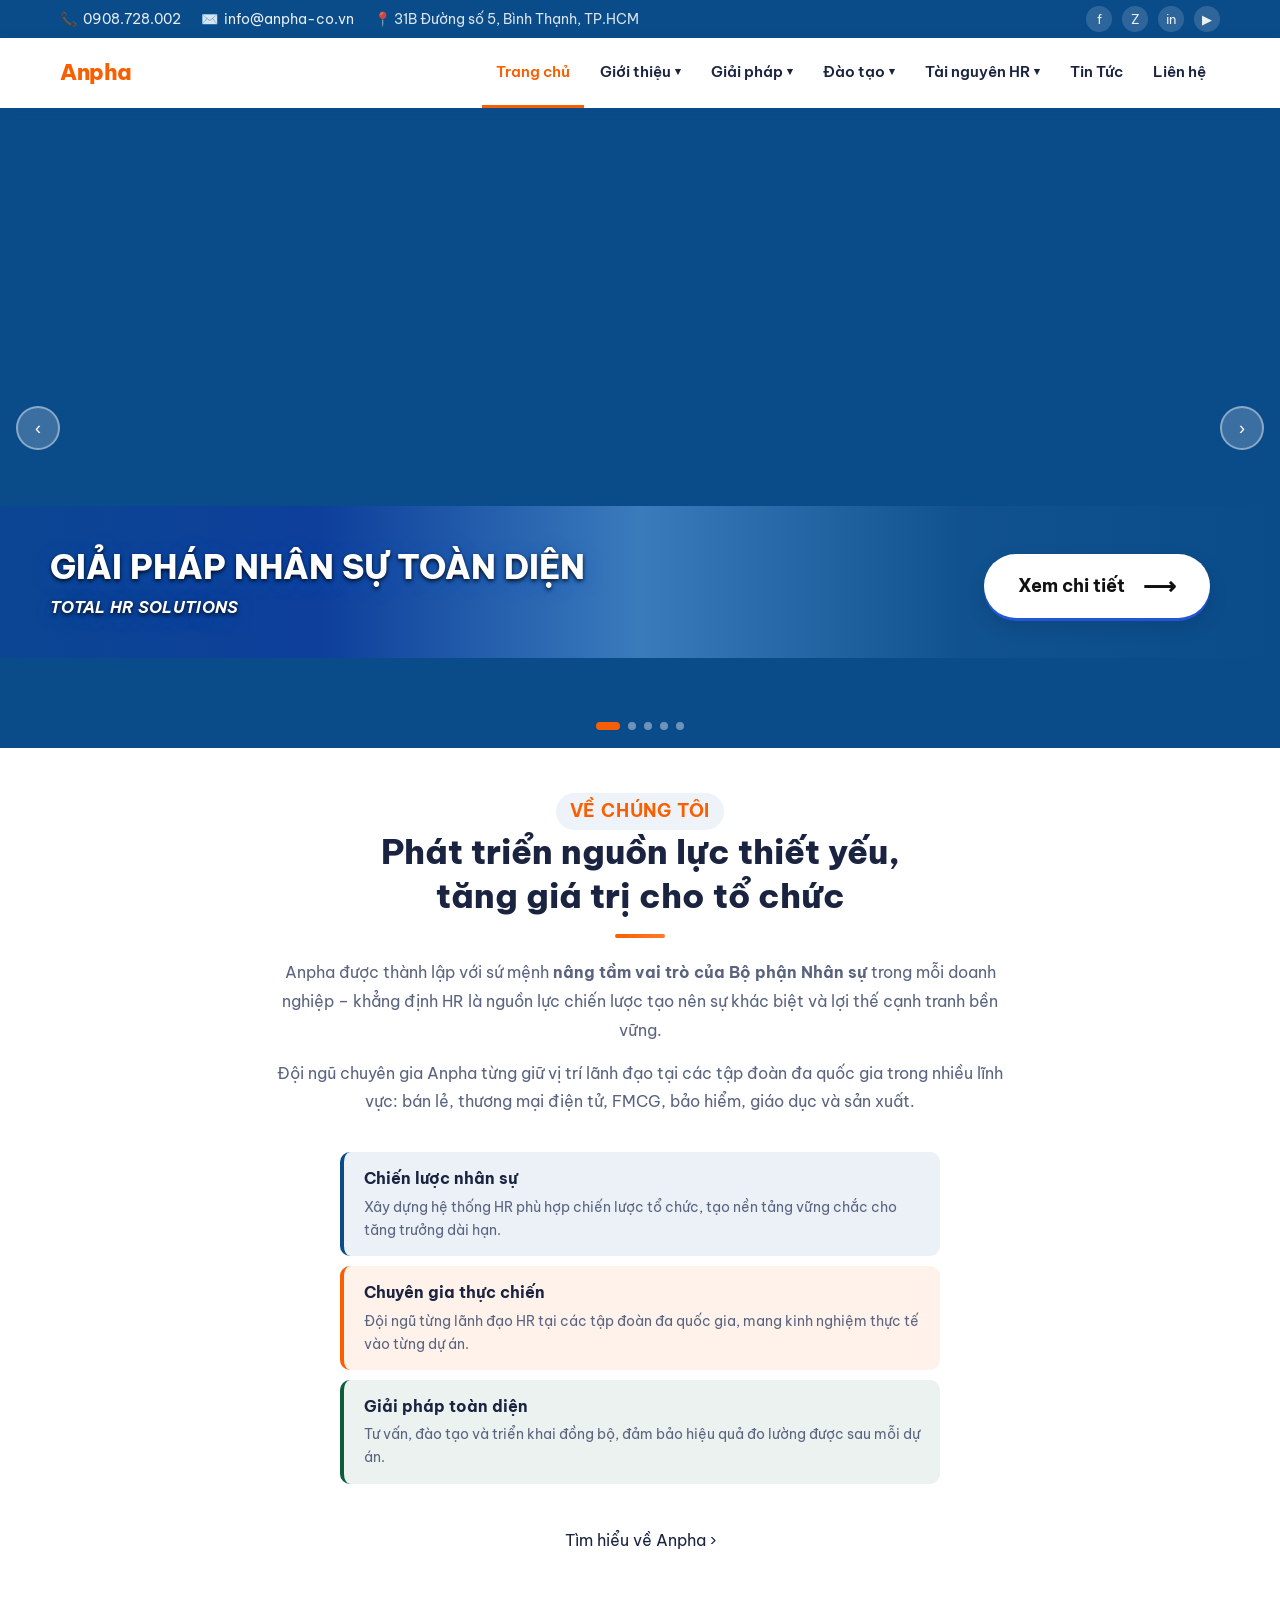
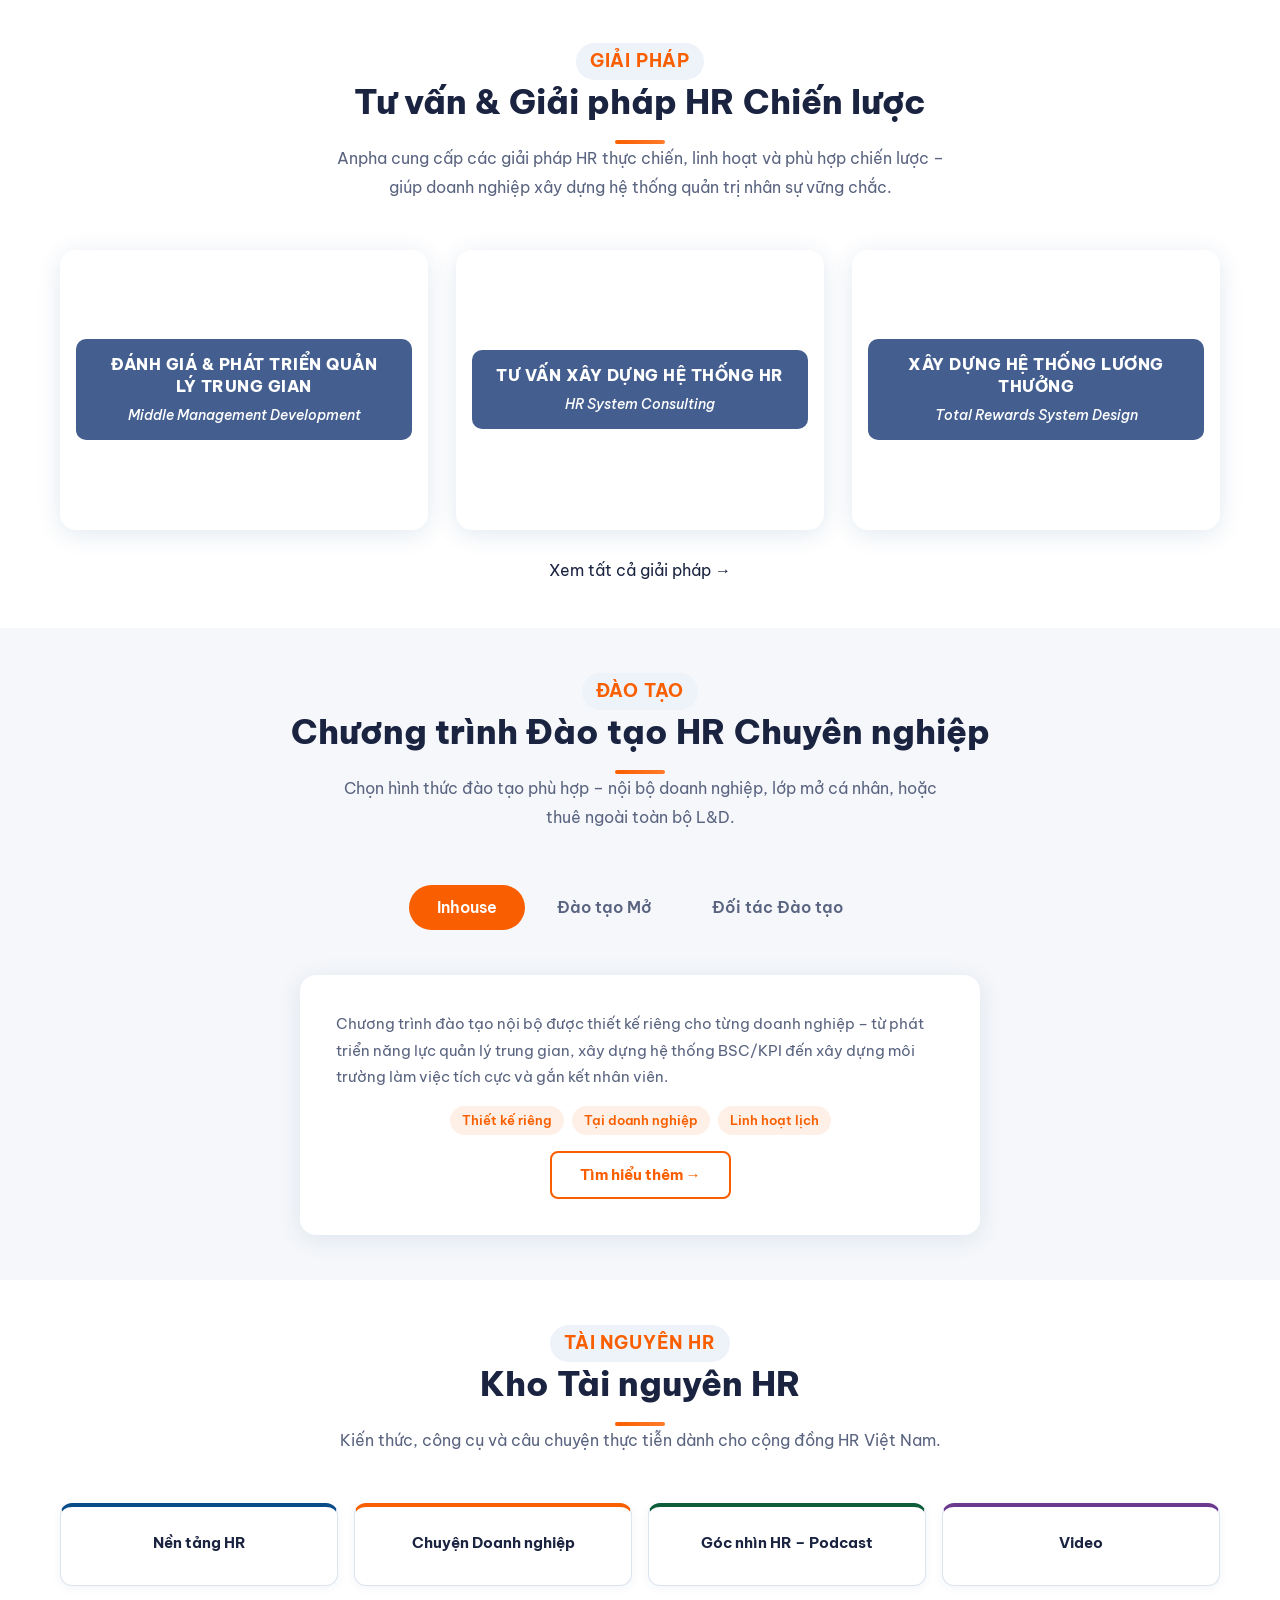
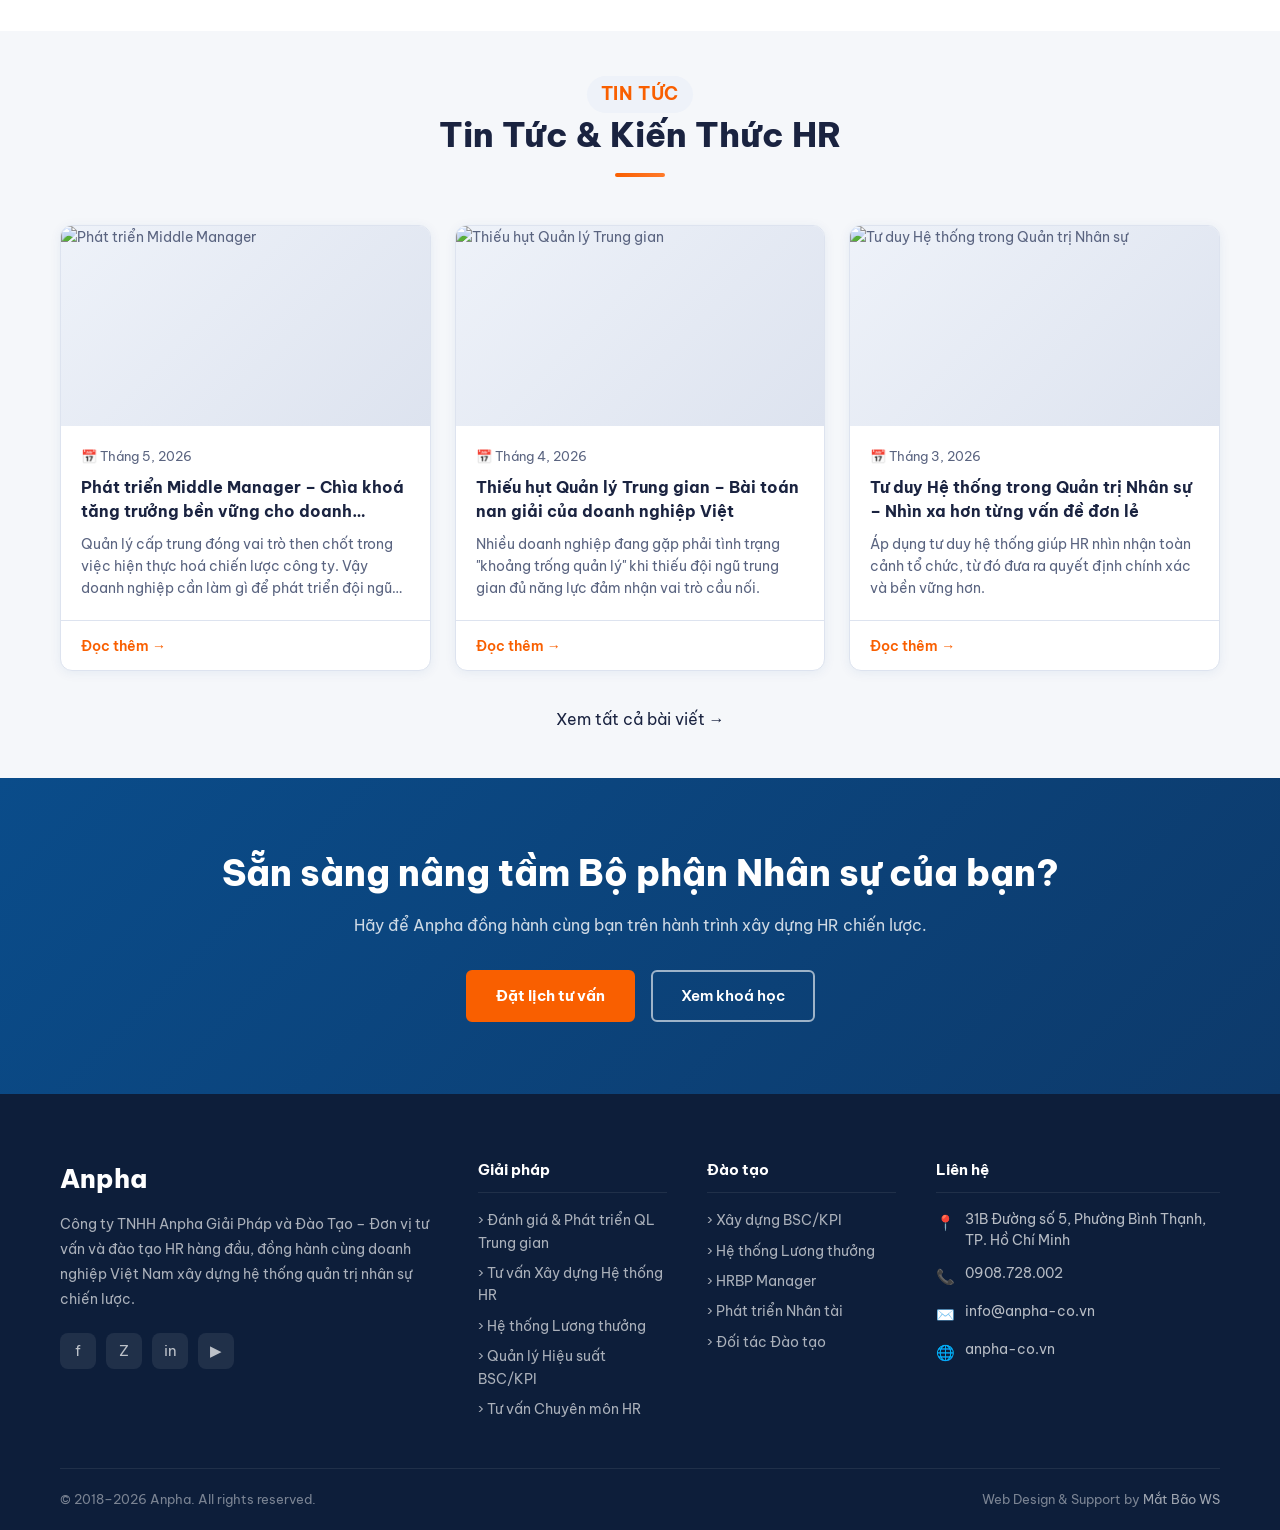
==== commit e6f29577: "small fix" ====
--- a/index.html
+++ b/index.html
@@ -148,10 +148,12 @@
     <div class="hero-slide">
       <div class="slide-bg" style="background-image:url('https://anpha-co.vn/wp-content/uploads/2026/06/3.png');background-size:cover;background-position:center;"></div>
       <div class="slide-content">
-        <div class="slide-text-box">
-          <h1 class="slide-title">GIẢI PHÁP NHÂN SỰ TOÀN DIỆN<br><em>Total HR Solutions</em></h1>
-        </div>
-        <a href="https://anpha-co.vn/giai-phap/" class="slide-cta-btn">Xem chi tiết <span class="cta-arrow">&#10230;</span></a>
+        <div class="slide-inner">
+          <div class="slide-text-box">
+            <h1 class="slide-title">GIẢI PHÁP NHÂN SỰ TOÀN DIỆN<br><em>Total HR Solutions</em></h1>
+          </div>
+          <a href="https://anpha-co.vn/giai-phap/" class="slide-cta-btn">Xem chi tiết <span class="cta-arrow">&#10230;</span></a>
+        </div>
       </div>
     </div>
 
@@ -159,10 +161,12 @@
     <div class="hero-slide">
       <div class="slide-bg" style="background-image:url('https://anpha-co.vn/wp-content/uploads/2026/06/2.png');background-size:cover;background-position:center;"></div>
       <div class="slide-content">
-        <div class="slide-text-box">
-          <h1 class="slide-title">XÂY DỰNG HỆ THỐNG LƯƠNG THƯỞNG<br><em>C&amp;B System Design</em></h1>
-        </div>
-        <a href="https://anpha-co.vn/giai-phap/" class="slide-cta-btn">Xem chi tiết <span class="cta-arrow">&#10230;</span></a>
+        <div class="slide-inner">
+          <div class="slide-text-box">
+            <h1 class="slide-title">XÂY DỰNG HỆ THỐNG LƯƠNG THƯỞNG<br><em>C&amp;B System Design</em></h1>
+          </div>
+          <a href="https://anpha-co.vn/giai-phap/" class="slide-cta-btn">Xem chi tiết <span class="cta-arrow">&#10230;</span></a>
+        </div>
       </div>
     </div>
 
@@ -170,10 +174,12 @@
     <div class="hero-slide">
       <div class="slide-bg" style="background-image:url('https://anpha-co.vn/wp-content/uploads/2026/06/7.png');background-size:cover;background-position:center;"></div>
       <div class="slide-content">
-        <div class="slide-text-box">
-          <h1 class="slide-title">HỆ THỐNG QUẢN LÝ HIỆU SUẤT (BSC/KPI)<br><em>BSC/KPI Performance System</em></h1>
-        </div>
-        <a href="https://anpha-co.vn/giai-phap/" class="slide-cta-btn">Xem chi tiết <span class="cta-arrow">&#10230;</span></a>
+        <div class="slide-inner">
+          <div class="slide-text-box">
+            <h1 class="slide-title">HỆ THỐNG QUẢN LÝ HIỆU SUẤT (BSC/KPI)<br><em>BSC/KPI Performance System</em></h1>
+          </div>
+          <a href="https://anpha-co.vn/giai-phap/" class="slide-cta-btn">Xem chi tiết <span class="cta-arrow">&#10230;</span></a>
+        </div>
       </div>
     </div>
 
@@ -181,10 +187,12 @@
     <div class="hero-slide">
       <div class="slide-bg" style="background-image:url('https://anpha-co.vn/wp-content/uploads/2026/06/5.png');background-size:cover;background-position:center;"></div>
       <div class="slide-content">
-        <div class="slide-text-box">
-          <h1 class="slide-title">PHÁT TRIỂN NĂNG LỰC QUẢN LÝ CẤP TRUNG<br><em>Middle Management Capability Development</em></h1>
-        </div>
-        <a href="https://anpha-co.vn/giai-phap/" class="slide-cta-btn">Xem chi tiết <span class="cta-arrow">&#10230;</span></a>
+        <div class="slide-inner">
+          <div class="slide-text-box">
+            <h1 class="slide-title">PHÁT TRIỂN NĂNG LỰC QUẢN LÝ CẤP TRUNG<br><em>Middle Management Capability Development</em></h1>
+          </div>
+          <a href="https://anpha-co.vn/giai-phap/" class="slide-cta-btn">Xem chi tiết <span class="cta-arrow">&#10230;</span></a>
+        </div>
       </div>
     </div>
 
@@ -192,10 +200,12 @@
     <div class="hero-slide">
       <div class="slide-bg" style="background-image:url('https://anpha-co.vn/wp-content/uploads/2026/06/6.png');background-size:cover;background-position:center;"></div>
       <div class="slide-content">
-        <div class="slide-text-box">
-          <h1 class="slide-title">ĐỐI TÁC NHÂN SỰ<br><em>HRBP MANAGER</em></h1>
-        </div>
-        <a href="https://anpha-co.vn/giai-phap/e" class="slide-cta-btn">Xem chi tiết <span class="cta-arrow">&#10230;</span></a>
+        <div class="slide-inner">
+          <div class="slide-text-box">
+            <h1 class="slide-title">ĐỐI TÁC NHÂN SỰ<br><em>HRBP MANAGER</em></h1>
+          </div>
+          <a href="https://anpha-co.vn/giai-phap/e" class="slide-cta-btn">Xem chi tiết <span class="cta-arrow">&#10230;</span></a>
+        </div>
       </div>
     </div>
 
@@ -550,7 +560,6 @@
       clearInterval(autoSlideTimer);
       autoSlideTimer = setInterval(function () { window.slideChange(1); }, 5000);
     }
-    resetAutoSlide();
   })();
 </script>
 
--- a/assets/css/style.css
+++ b/assets/css/style.css
@@ -769,18 +769,25 @@
   position: relative;
   z-index: 2;
   width: 100%;
+  margin-bottom: 90px;
+  padding: 40px 60px 40px 0;
+  background: linear-gradient(
+    90deg,
+    rgba(13, 63, 155, 0.5) 0%,
+    rgba(13, 63, 155, 1) 25%,
+    rgba(78, 143, 209, 0.7) 50%,
+    rgba(153, 201, 251, 0.045) 75%,
+    rgba(153, 201, 251, 0) 100%
+  );
+}
+.slide-inner {
+  width: 100%;
+  max-width: 1200px;
+  margin: 0 auto;
   display: flex;
   align-items: flex-end;
   justify-content: space-between;
   gap: 24px;
-  padding: 40px 60px 40px 0;
-  margin-bottom: 40px;
-  background: linear-gradient(
-    90deg,
-    rgba(36, 67, 124, 0.95) 0%,
-    rgba(36, 67, 124, 0.65) 45%,
-    rgba(36, 67, 124, 0) 82%
-  );
 }
 .slide-text-box {
   padding-left: 40px;
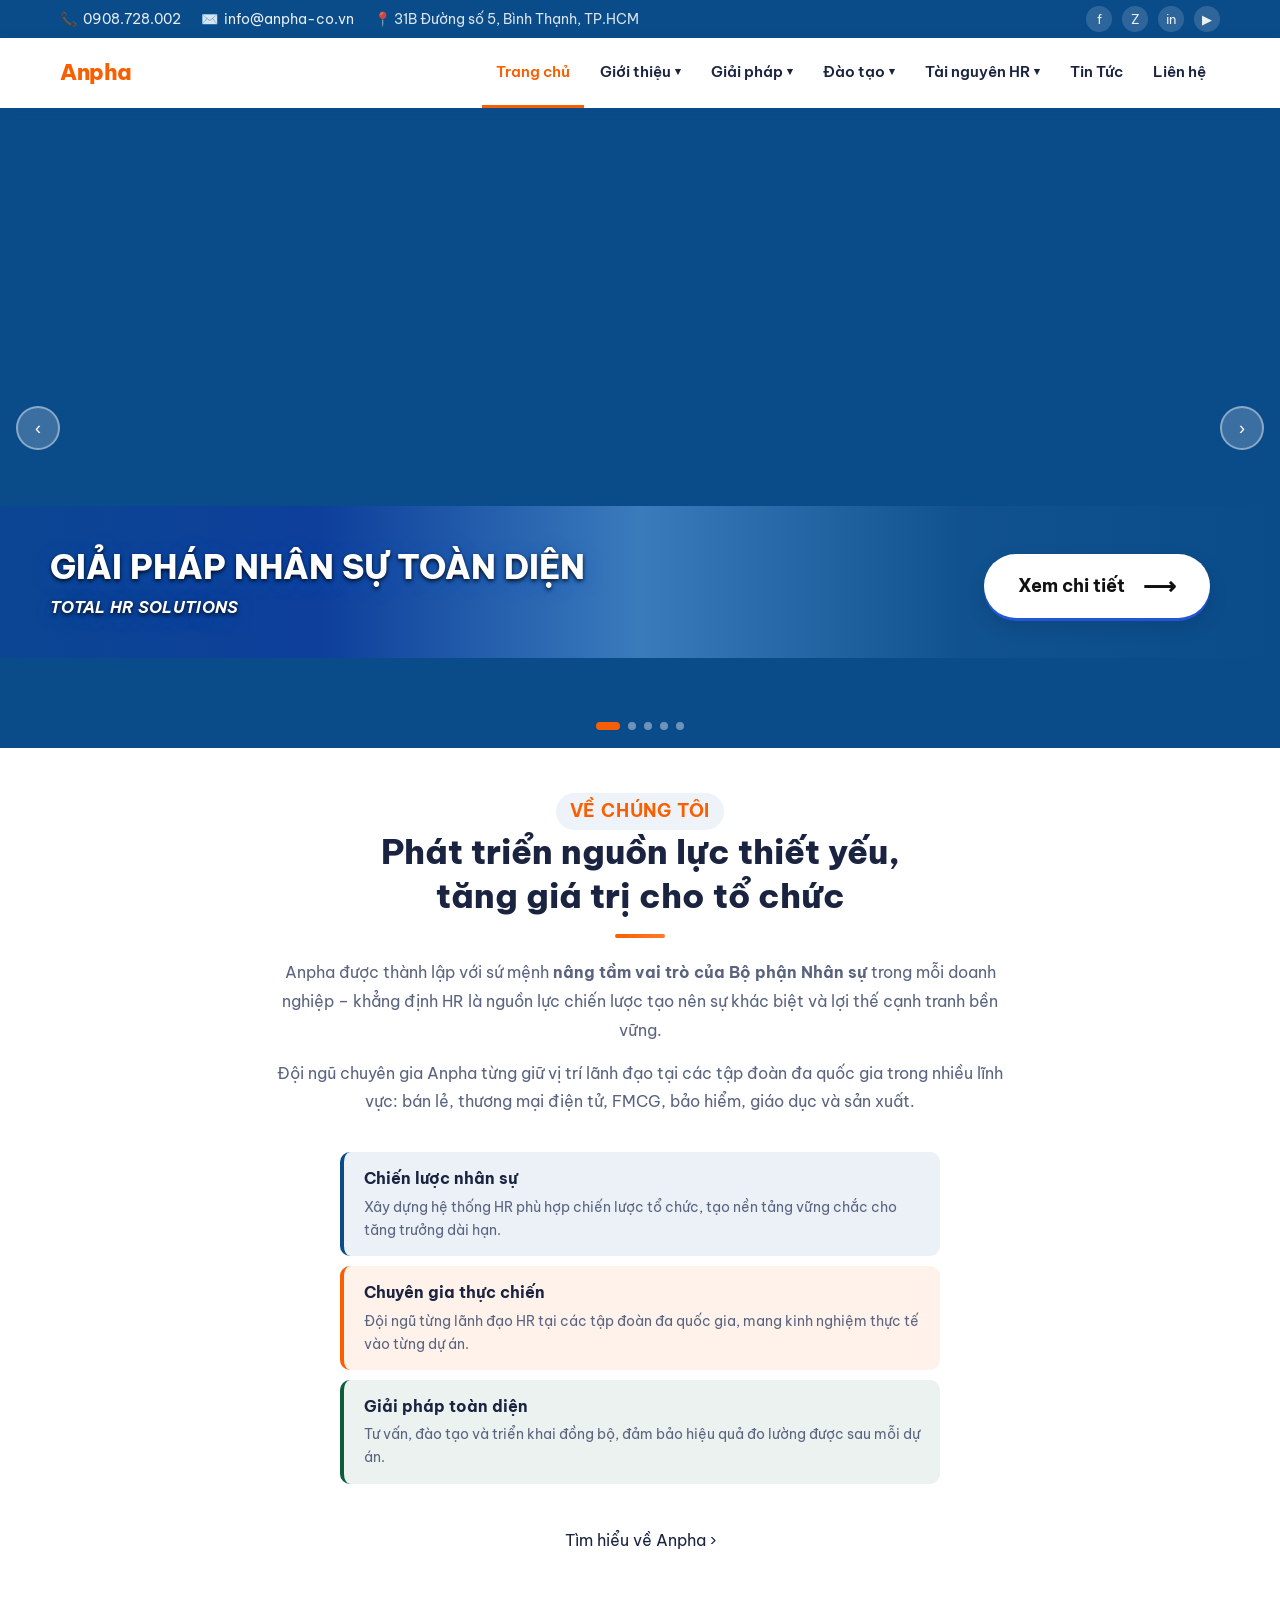
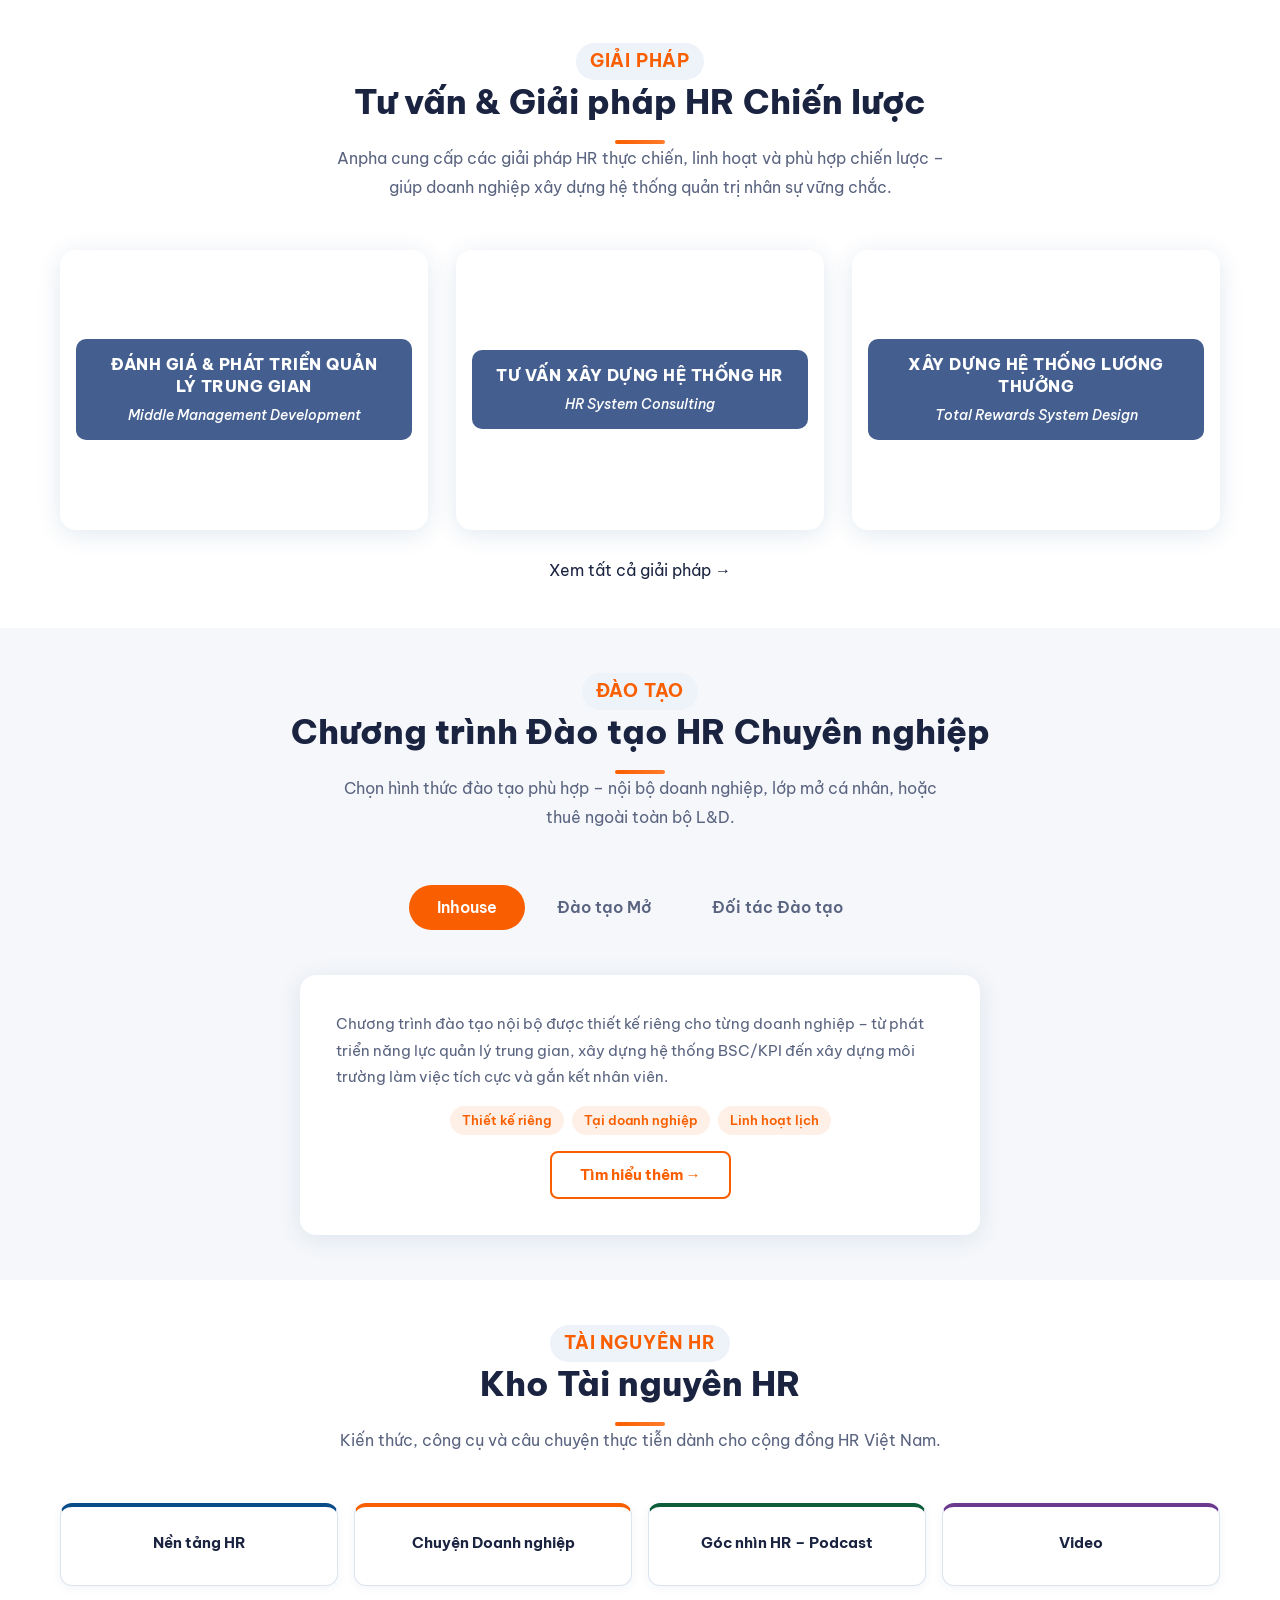
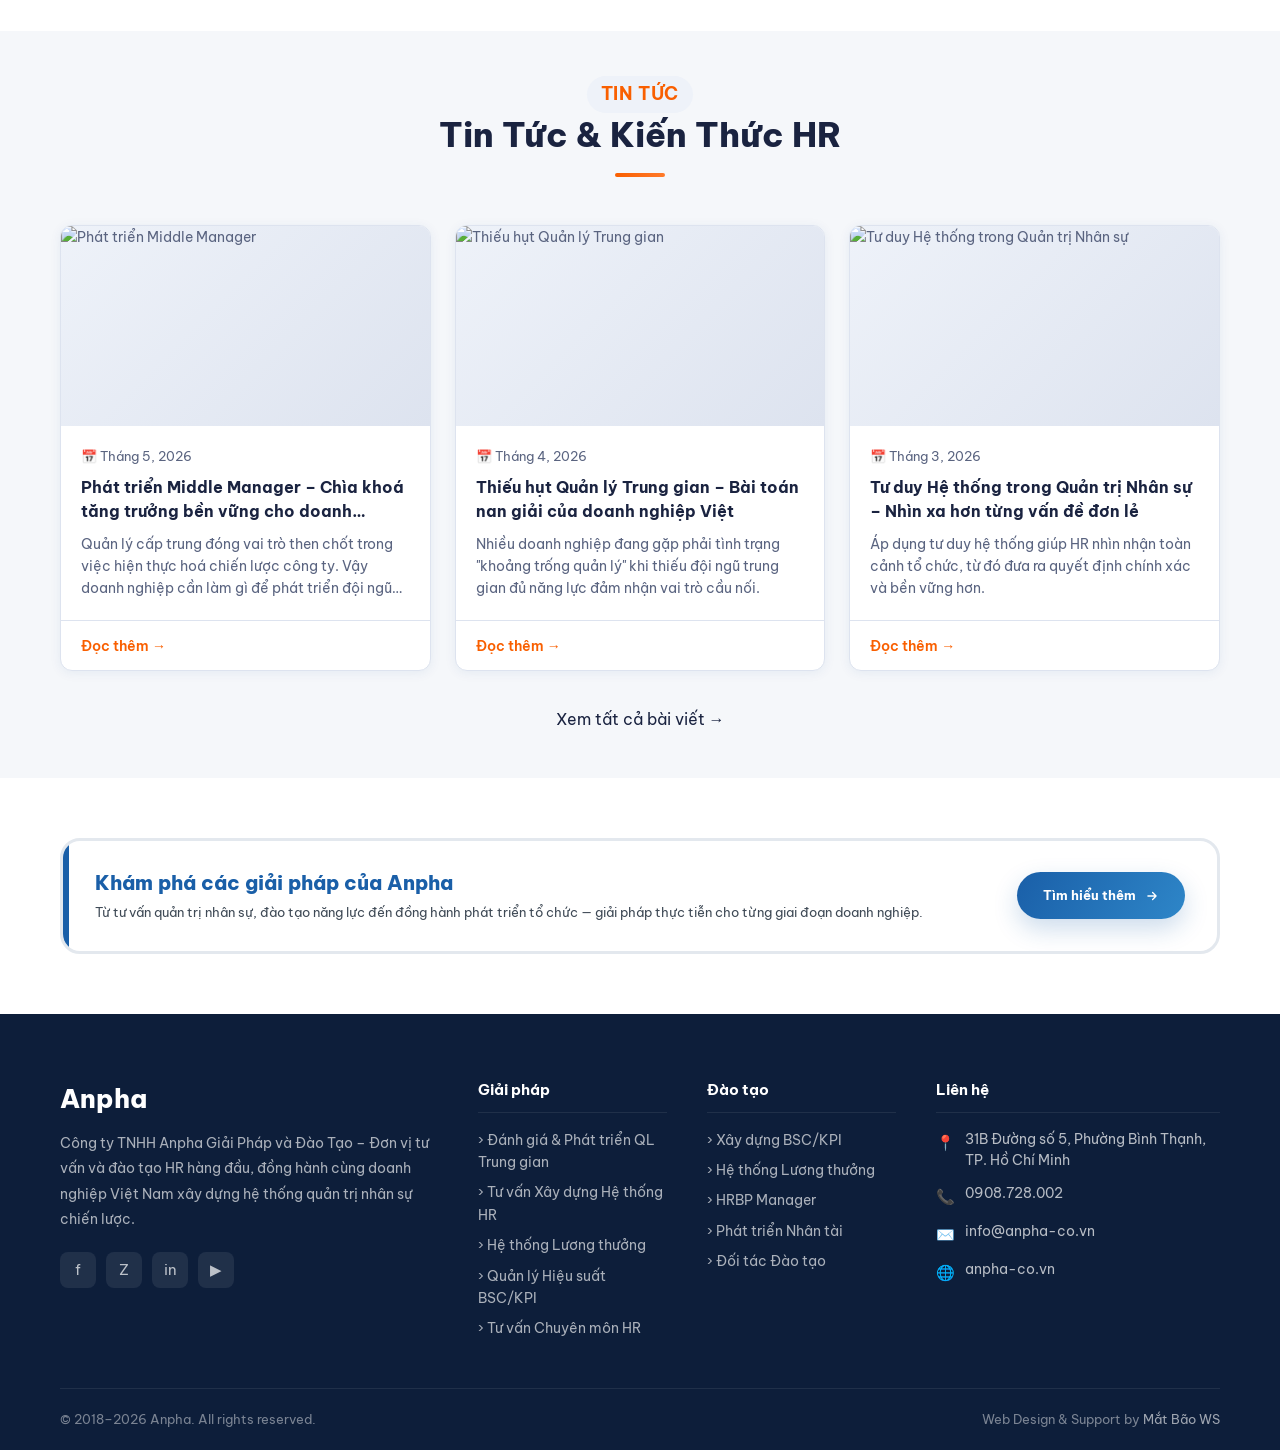
==== commit 6a7c5cd9: "small fix" ====
--- a/index.html
+++ b/index.html
@@ -441,17 +441,23 @@
   </div>
 </section>
 
-<!-- ==================== CTA BANNER ==================== -->
-<div class="cta-banner">
-  <div class="container cta-inner">
-    <h2 class="cta-title">Sẵn sàng nâng tầm Bộ phận Nhân sự của bạn?</h2>
-    <p class="cta-desc">Hãy để Anpha đồng hành cùng bạn trên hành trình xây dựng HR chiến lược.</p>
-    <div class="cta-btns">
-      <a href="#" class="btn-primary">Đặt lịch tư vấn</a>
-      <a href="dao-tao.html" class="btn-outline">Xem khoá học</a>
-    </div>
-  </div>
-</div>
+<!-- ==================== EXPLORE CTA ==================== -->
+<section class="gt-explore">
+  <div class="container">
+    <div class="gt-explore-box">
+      <div class="gt-explore-text">
+        <h2>Khám phá các giải pháp của Anpha</h2>
+        <p>Từ tư vấn quản trị nhân sự, đào tạo năng lực đến đồng hành phát triển tổ chức — giải pháp thực tiễn cho từng giai đoạn doanh nghiệp.</p>
+      </div>
+      <a href="giai-phap.html" class="gt-explore-btn">
+        Tìm hiểu thêm
+        <svg viewBox="0 0 24 24" width="14" height="14" fill="none" stroke="#fff" stroke-width="2.2" stroke-linecap="round" stroke-linejoin="round">
+          <path d="M5 12h14M13 6l6 6-6 6" />
+        </svg>
+      </a>
+    </div>
+  </div>
+</section>
 
 <!-- ==================== FOOTER ==================== -->
 <footer>
--- a/assets/css/style.css
+++ b/assets/css/style.css
@@ -520,15 +520,16 @@
    CTA BANNER
    ============================================================ */
 .cta-banner {
+  padding: 60px 0;
+}
+.cta-inner {
   background: linear-gradient(135deg, var(--blue) 0%, #0d3a6b 100%);
-  padding: 72px 0;
+  border: 3px solid rgba(255, 255, 255, 0.18);
+  border-radius: 20px;
+  padding: 56px 40px;
   text-align: center;
   position: relative;
   overflow: hidden;
-}
-.cta-inner {
-  position: relative;
-  z-index: 1;
 }
 .cta-title {
   font-size: clamp(22px, 3vw, 36px);
@@ -547,6 +548,78 @@
   gap: 16px;
   justify-content: center;
   flex-wrap: wrap;
+}
+
+/* ============================================================
+   EXPLORE CTA (đồng bộ 100% với trang Giới thiệu)
+   ============================================================ */
+.gt-explore {
+  padding: 60px 0;
+  background: var(--white);
+}
+.gt-explore-box {
+  border: 3px solid #e3e8ee;
+  border-radius: 20px;
+  padding: 28px 32px;
+  position: relative;
+  overflow: hidden;
+  display: flex;
+  align-items: center;
+  justify-content: space-between;
+  gap: 28px;
+  flex-wrap: wrap;
+}
+.gt-explore-box::before {
+  content: "";
+  position: absolute;
+  left: 0;
+  top: 0;
+  bottom: 0;
+  width: 6px;
+  background: #1a5fa8;
+}
+.gt-explore-text {
+  flex: 1;
+  min-width: 260px;
+}
+.gt-explore-box h2 {
+  font-weight: 800;
+  font-size: 20px;
+  color: #1a5fa8;
+  line-height: 1.35;
+  margin-bottom: 6px;
+}
+.gt-explore-box p {
+  font-size: 13px;
+  color: #3f4a56;
+  line-height: 1.6;
+}
+.gt-explore-btn {
+  display: inline-flex;
+  align-items: center;
+  gap: 9px;
+  flex-shrink: 0;
+  background: linear-gradient(120deg, #1a5fa8, #2e86c8);
+  color: #fff;
+  padding: 13px 26px;
+  border-radius: 100px;
+  font-size: 13px;
+  font-weight: 700;
+  box-shadow: 0 10px 24px rgba(26, 95, 168, 0.22);
+  transition:
+    transform 0.2s,
+    box-shadow 0.2s;
+}
+.gt-explore-btn:hover {
+  transform: translateY(-2px);
+  box-shadow: 0 14px 30px rgba(26, 95, 168, 0.3);
+  color: #fff;
+}
+@media (max-width: 768px) {
+  .gt-explore-box {
+    flex-direction: column;
+    align-items: flex-start;
+  }
 }
 
 /* contact-cta variant */
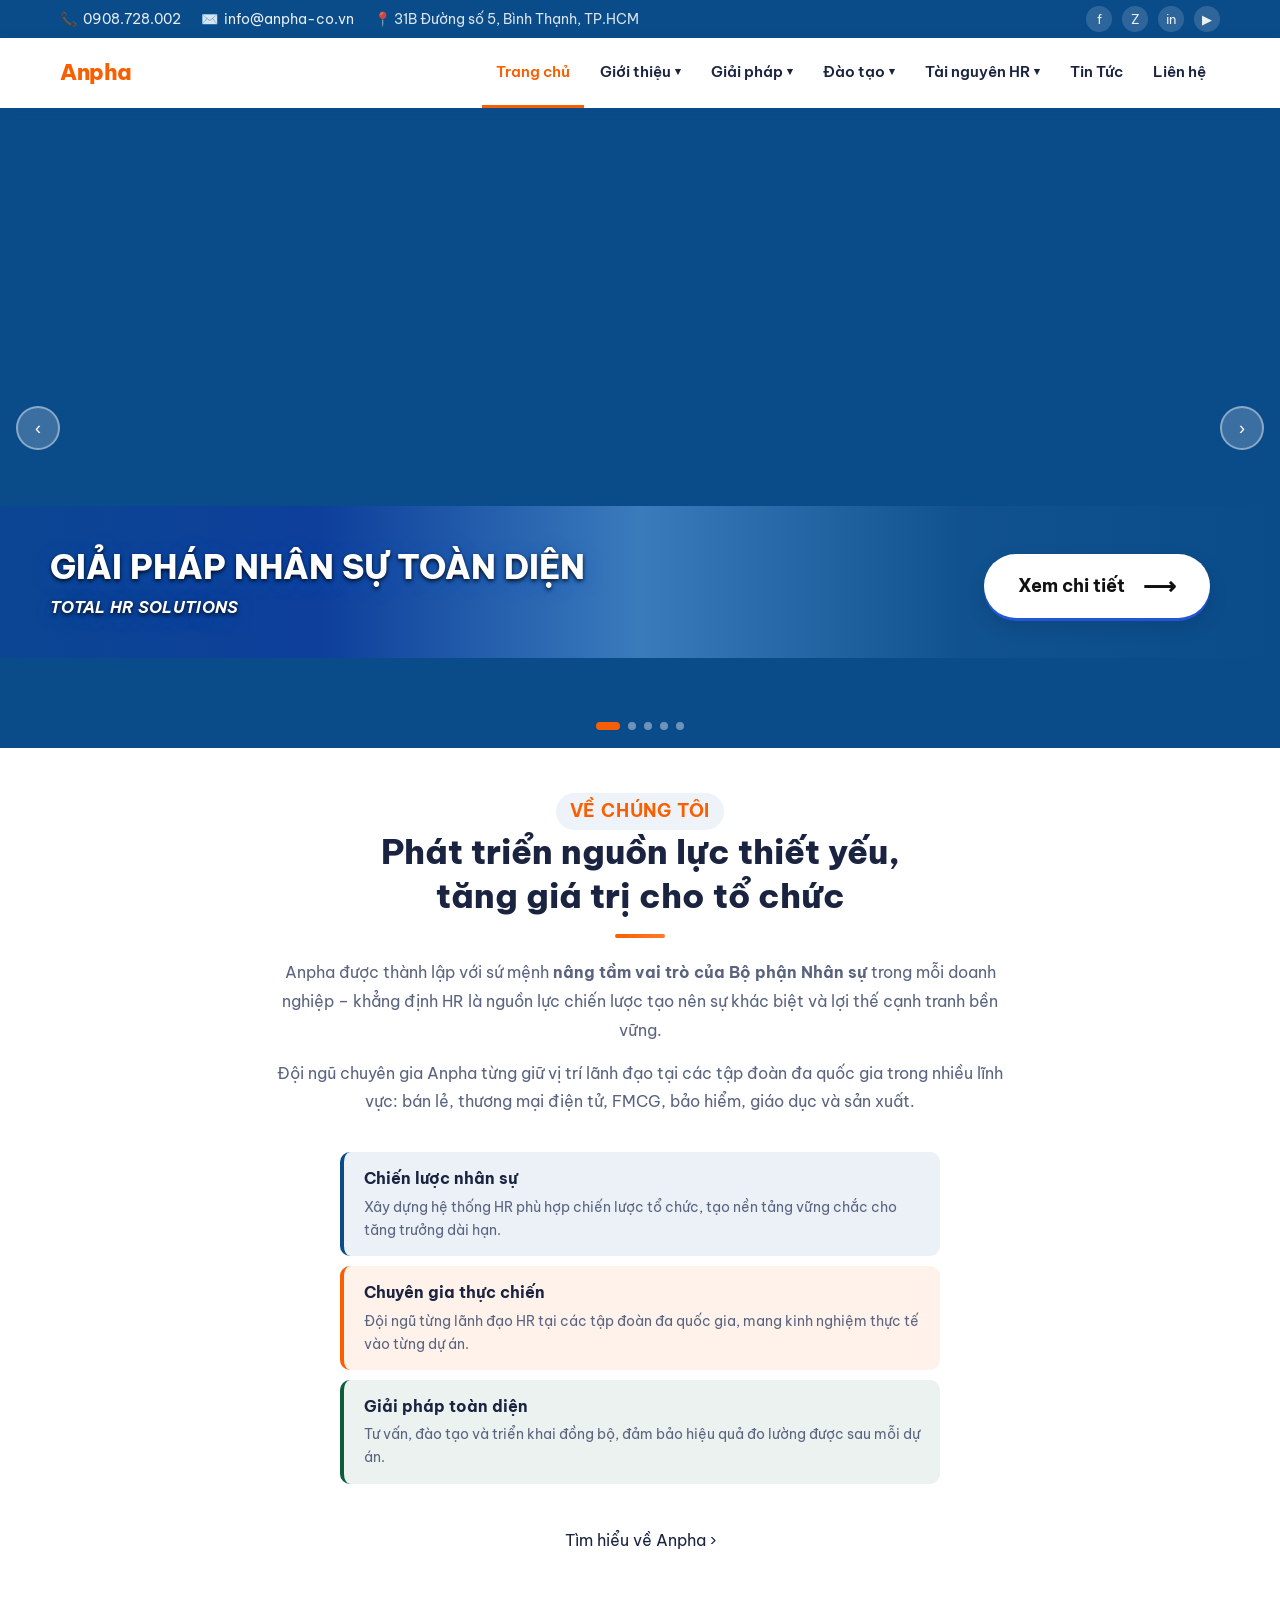
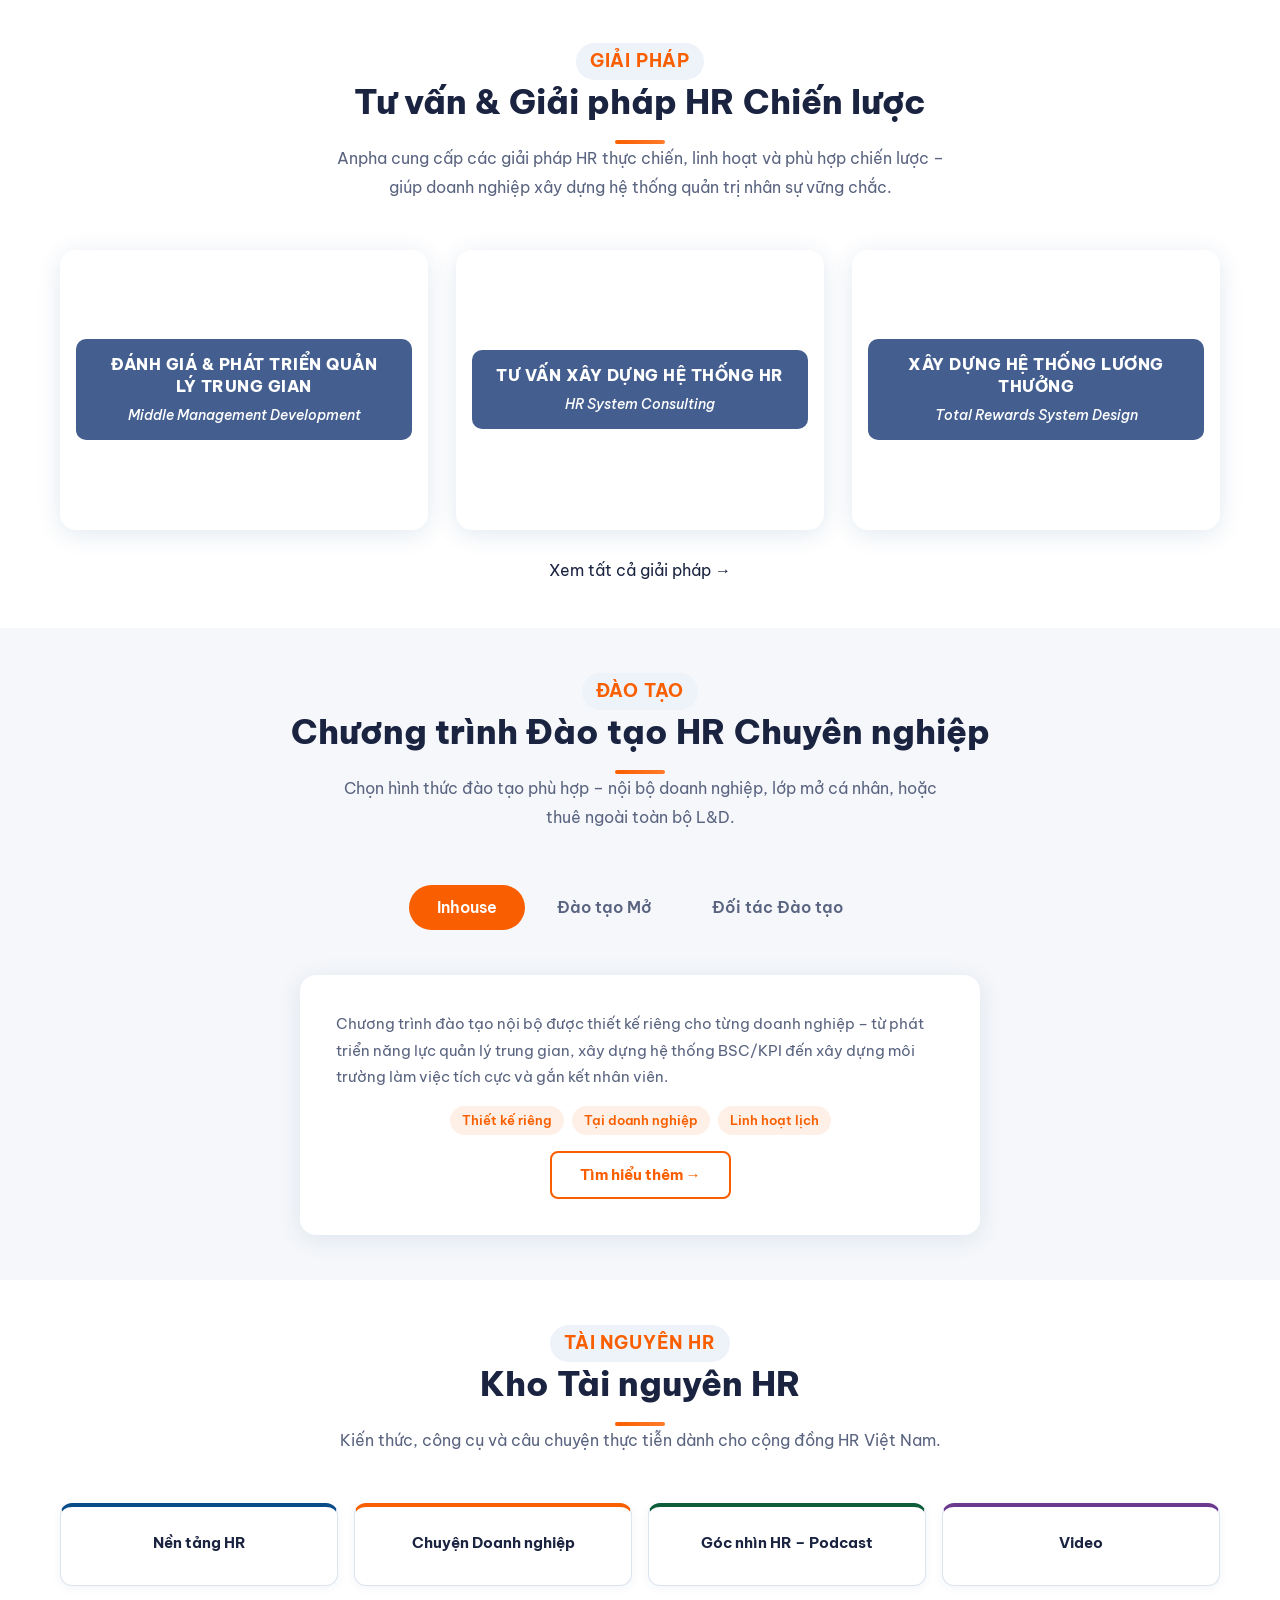
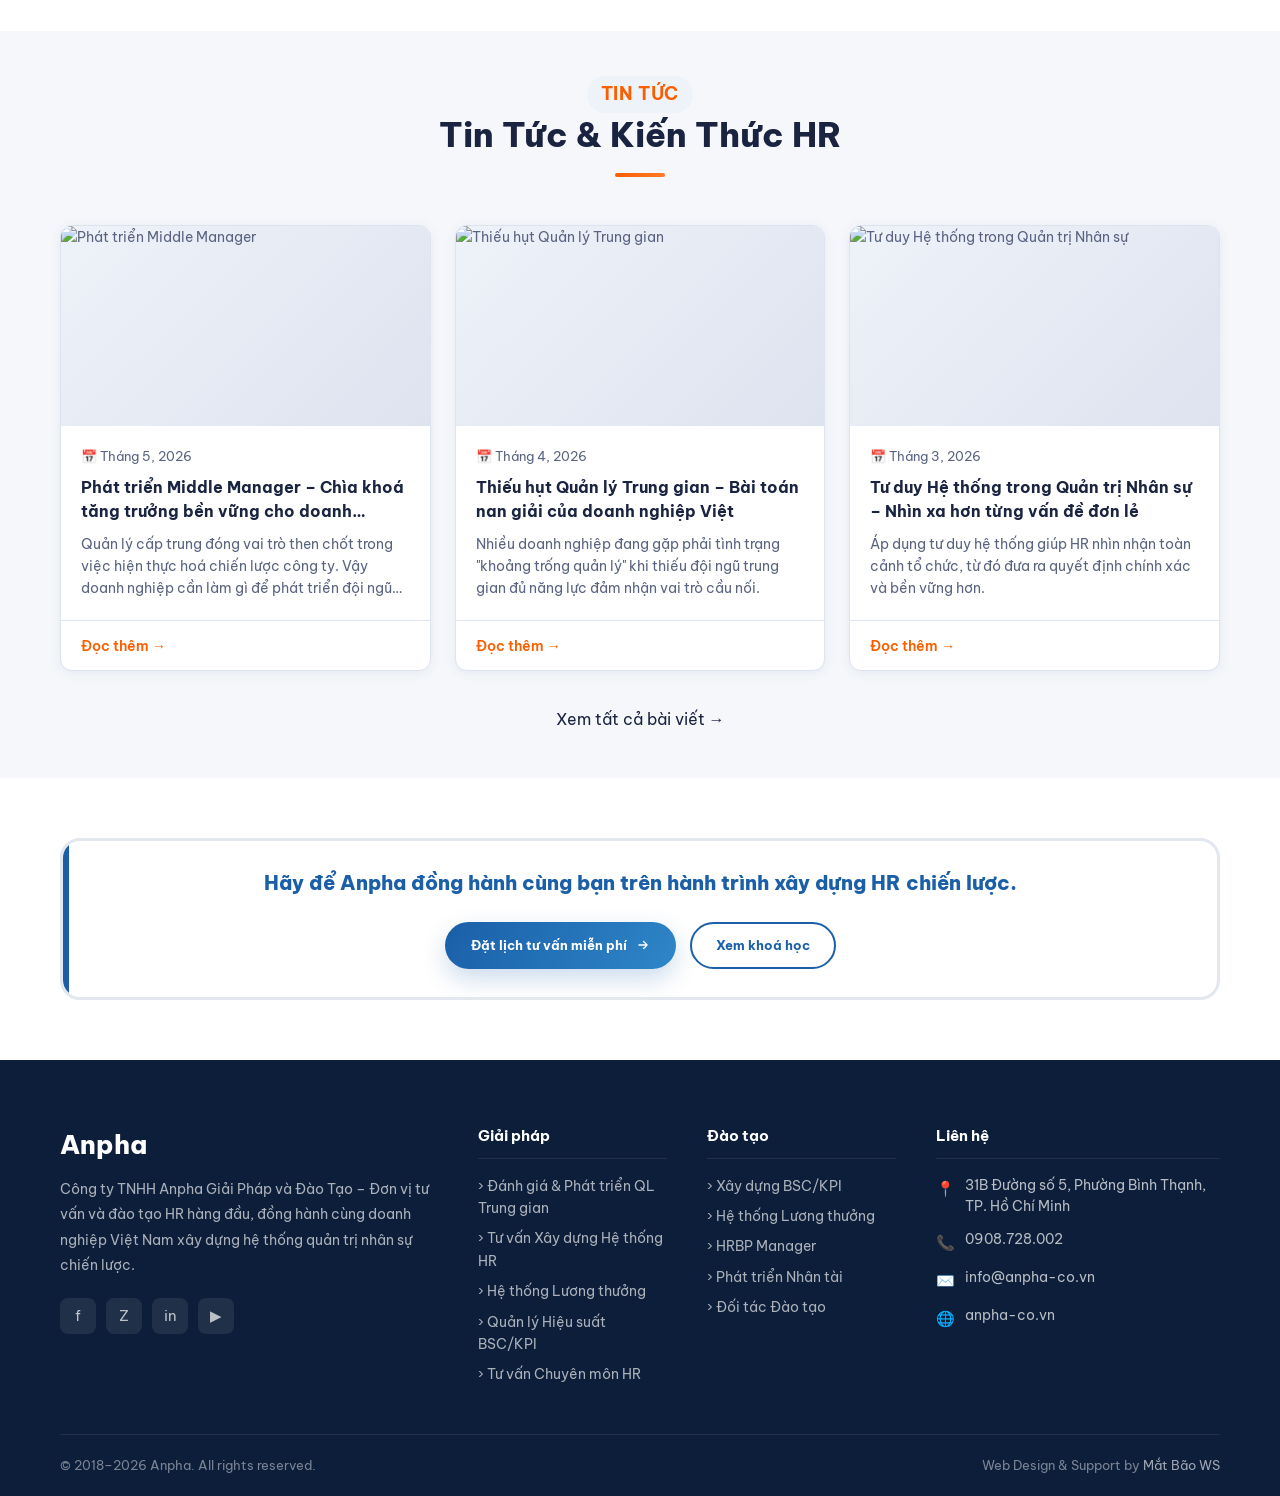
==== commit c4736944: "small fix" ====
--- a/index.html
+++ b/index.html
@@ -446,15 +446,17 @@
   <div class="container">
     <div class="gt-explore-box">
       <div class="gt-explore-text">
-        <h2>Khám phá các giải pháp của Anpha</h2>
-        <p>Từ tư vấn quản trị nhân sự, đào tạo năng lực đến đồng hành phát triển tổ chức — giải pháp thực tiễn cho từng giai đoạn doanh nghiệp.</p>
-      </div>
-      <a href="giai-phap.html" class="gt-explore-btn">
-        Tìm hiểu thêm
-        <svg viewBox="0 0 24 24" width="14" height="14" fill="none" stroke="#fff" stroke-width="2.2" stroke-linecap="round" stroke-linejoin="round">
-          <path d="M5 12h14M13 6l6 6-6 6" />
-        </svg>
-      </a>
+        <h2>Hãy để Anpha đồng hành cùng bạn trên hành trình xây dựng HR chiến lược.</h2>
+      </div>
+      <div class="gt-explore-btns">
+        <a href="#" class="gt-explore-btn">
+          Đặt lịch tư vấn miễn phí
+          <svg viewBox="0 0 24 24" width="14" height="14" fill="none" stroke="#fff" stroke-width="2.2" stroke-linecap="round" stroke-linejoin="round">
+            <path d="M5 12h14M13 6l6 6-6 6" />
+          </svg>
+        </a>
+        <a href="dao-tao.html" class="gt-explore-btn-outline">Xem khoá học</a>
+      </div>
     </div>
   </div>
 </section>
--- a/assets/css/style.css
+++ b/assets/css/style.css
@@ -564,10 +564,11 @@
   position: relative;
   overflow: hidden;
   display: flex;
-  align-items: center;
-  justify-content: space-between;
-  gap: 28px;
-  flex-wrap: wrap;
+  flex-direction: column;
+  align-items: center;
+  justify-content: center;
+  text-align: center;
+  gap: 20px;
 }
 .gt-explore-box::before {
   content: "";
@@ -578,10 +579,6 @@
   width: 6px;
   background: #1a5fa8;
 }
-.gt-explore-text {
-  flex: 1;
-  min-width: 260px;
-}
 .gt-explore-box h2 {
   font-weight: 800;
   font-size: 20px;
@@ -615,11 +612,32 @@
   box-shadow: 0 14px 30px rgba(26, 95, 168, 0.3);
   color: #fff;
 }
-@media (max-width: 768px) {
-  .gt-explore-box {
-    flex-direction: column;
-    align-items: flex-start;
-  }
+.gt-explore-btns {
+  display: flex;
+  align-items: center;
+  gap: 14px;
+  flex-wrap: wrap;
+  flex-shrink: 0;
+}
+.gt-explore-btn-outline {
+  display: inline-flex;
+  align-items: center;
+  gap: 9px;
+  background: transparent;
+  color: #1a5fa8;
+  border: 2px solid #1a5fa8;
+  padding: 11px 24px;
+  border-radius: 100px;
+  font-size: 13px;
+  font-weight: 700;
+  transition:
+    transform 0.2s,
+    background 0.2s;
+}
+.gt-explore-btn-outline:hover {
+  transform: translateY(-2px);
+  background: rgba(26, 95, 168, 0.08);
+  color: #1a5fa8;
 }
 
 /* contact-cta variant */
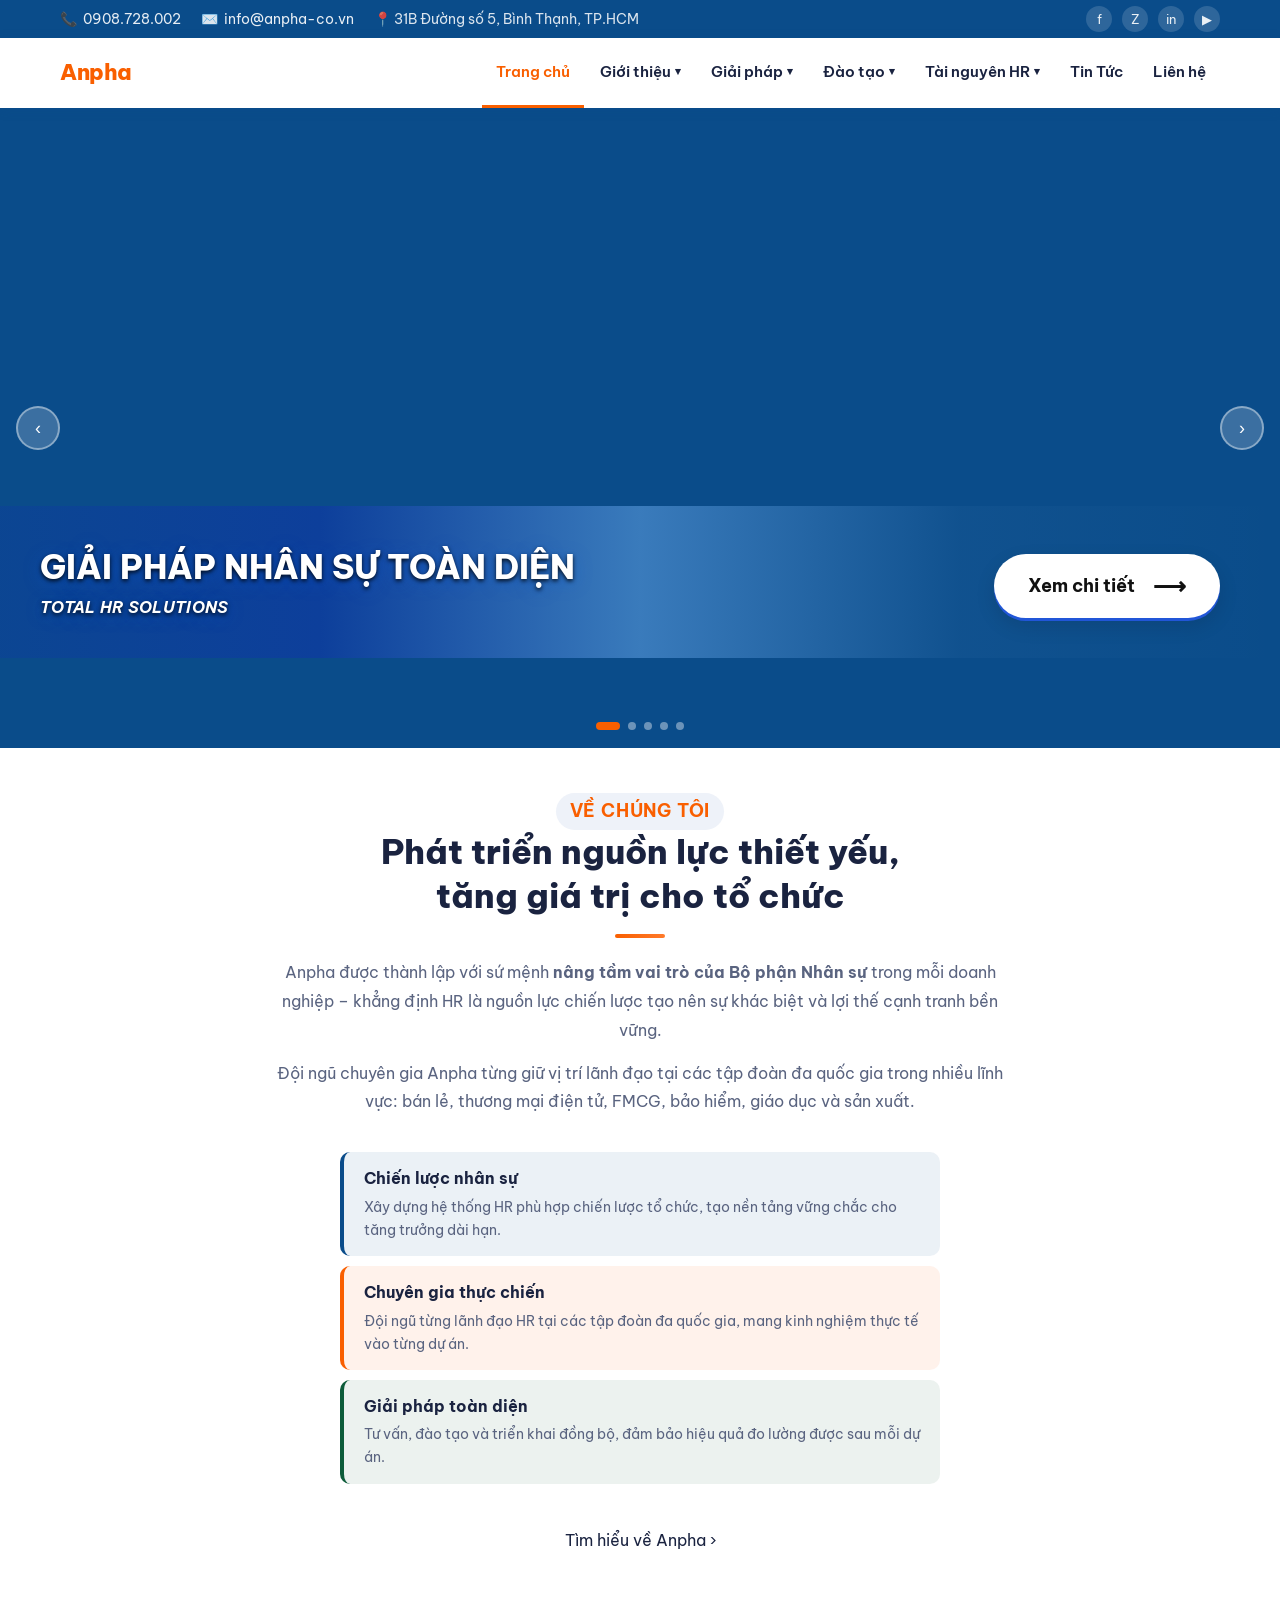
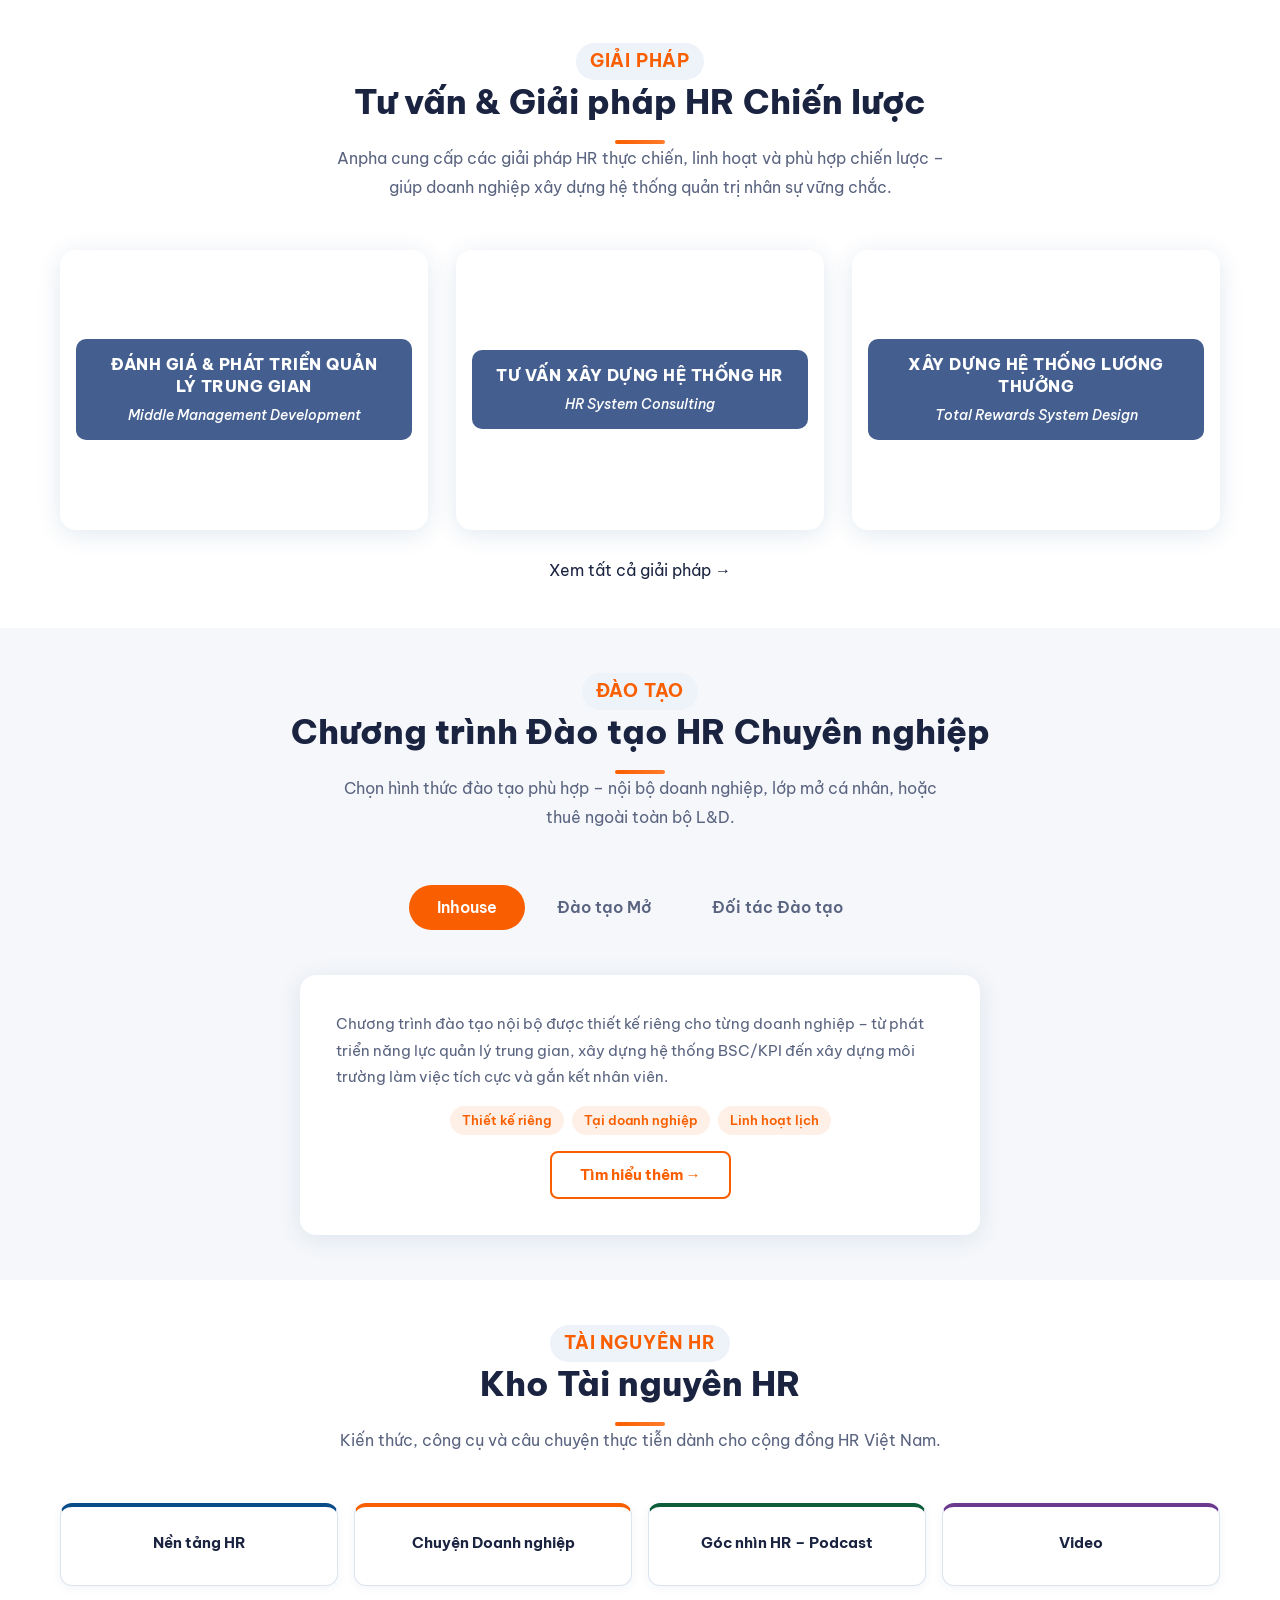
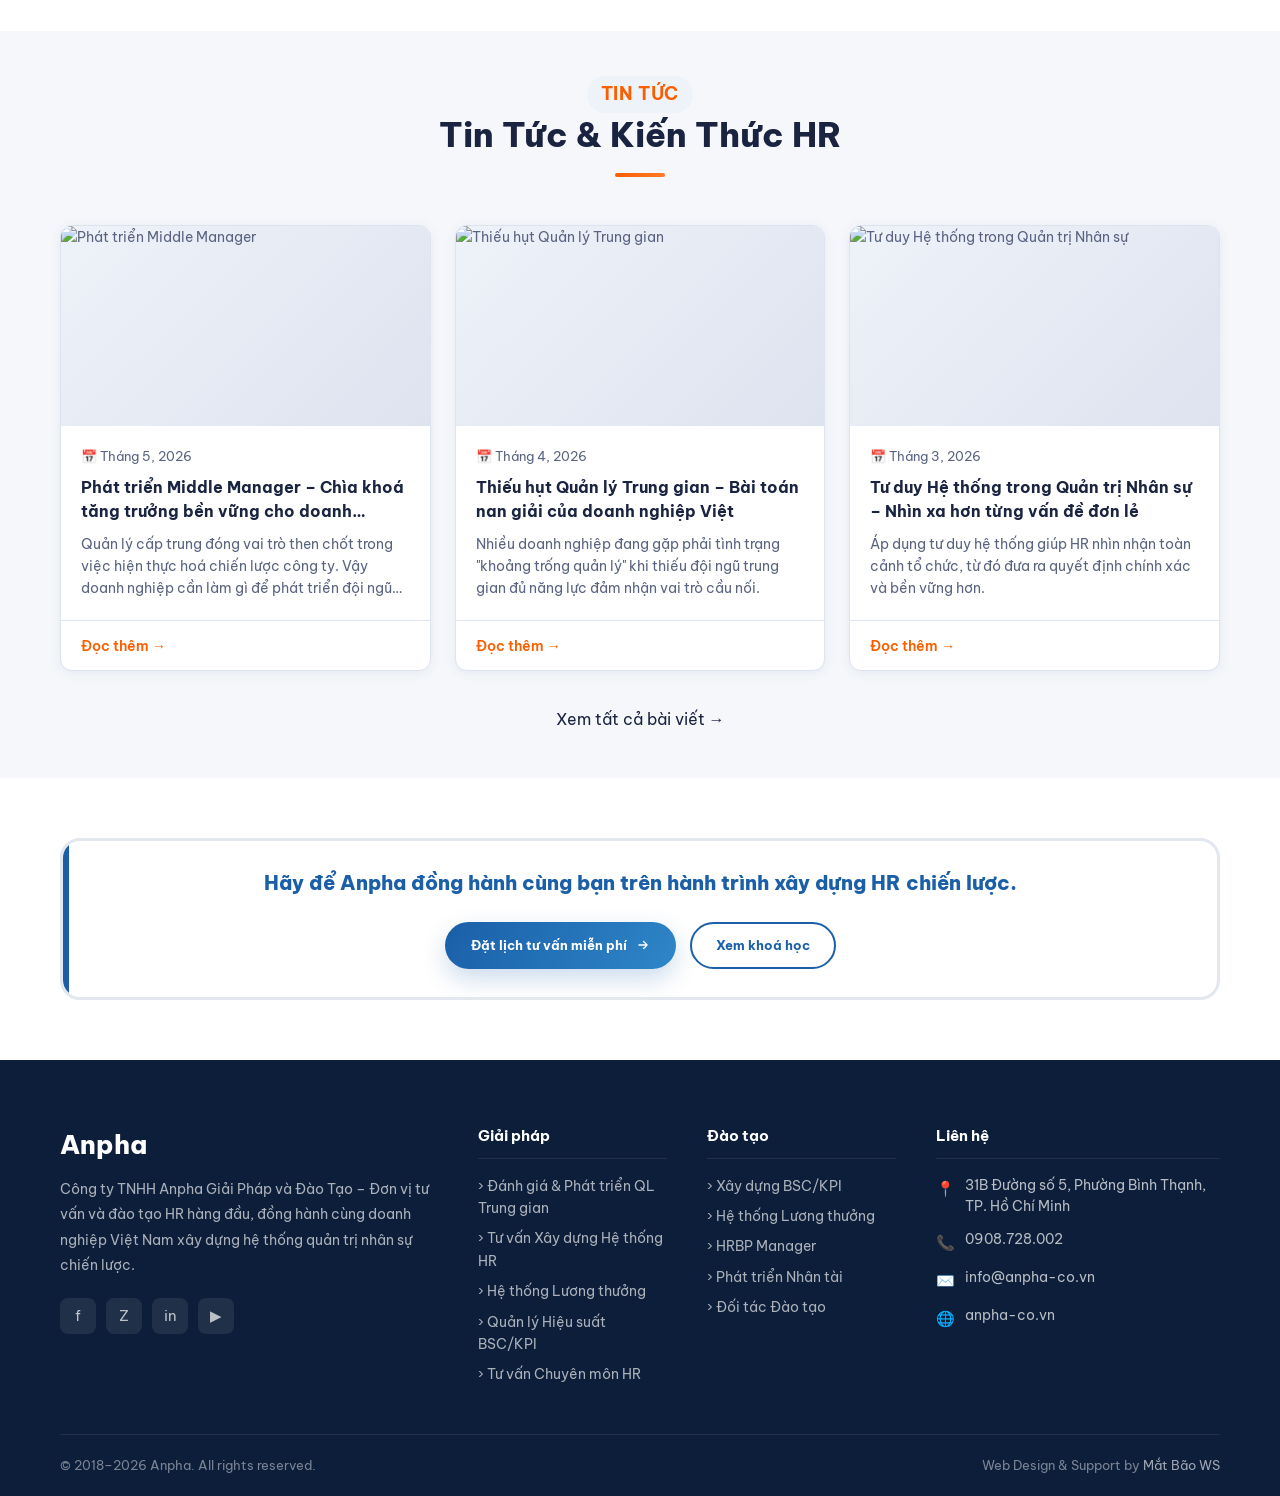
==== commit 12f2357b: "small fix" ====
--- a/index.html
+++ b/index.html
@@ -568,6 +568,7 @@
       clearInterval(autoSlideTimer);
       autoSlideTimer = setInterval(function () { window.slideChange(1); }, 5000);
     }
+    resetAutoSlide();
   })();
 </script>
 
--- a/assets/css/style.css
+++ b/assets/css/style.css
@@ -873,7 +873,7 @@
 }
 .slide-inner {
   width: 100%;
-  max-width: 1200px;
+  max-width: 1600px;
   margin: 0 auto;
   display: flex;
   align-items: flex-end;
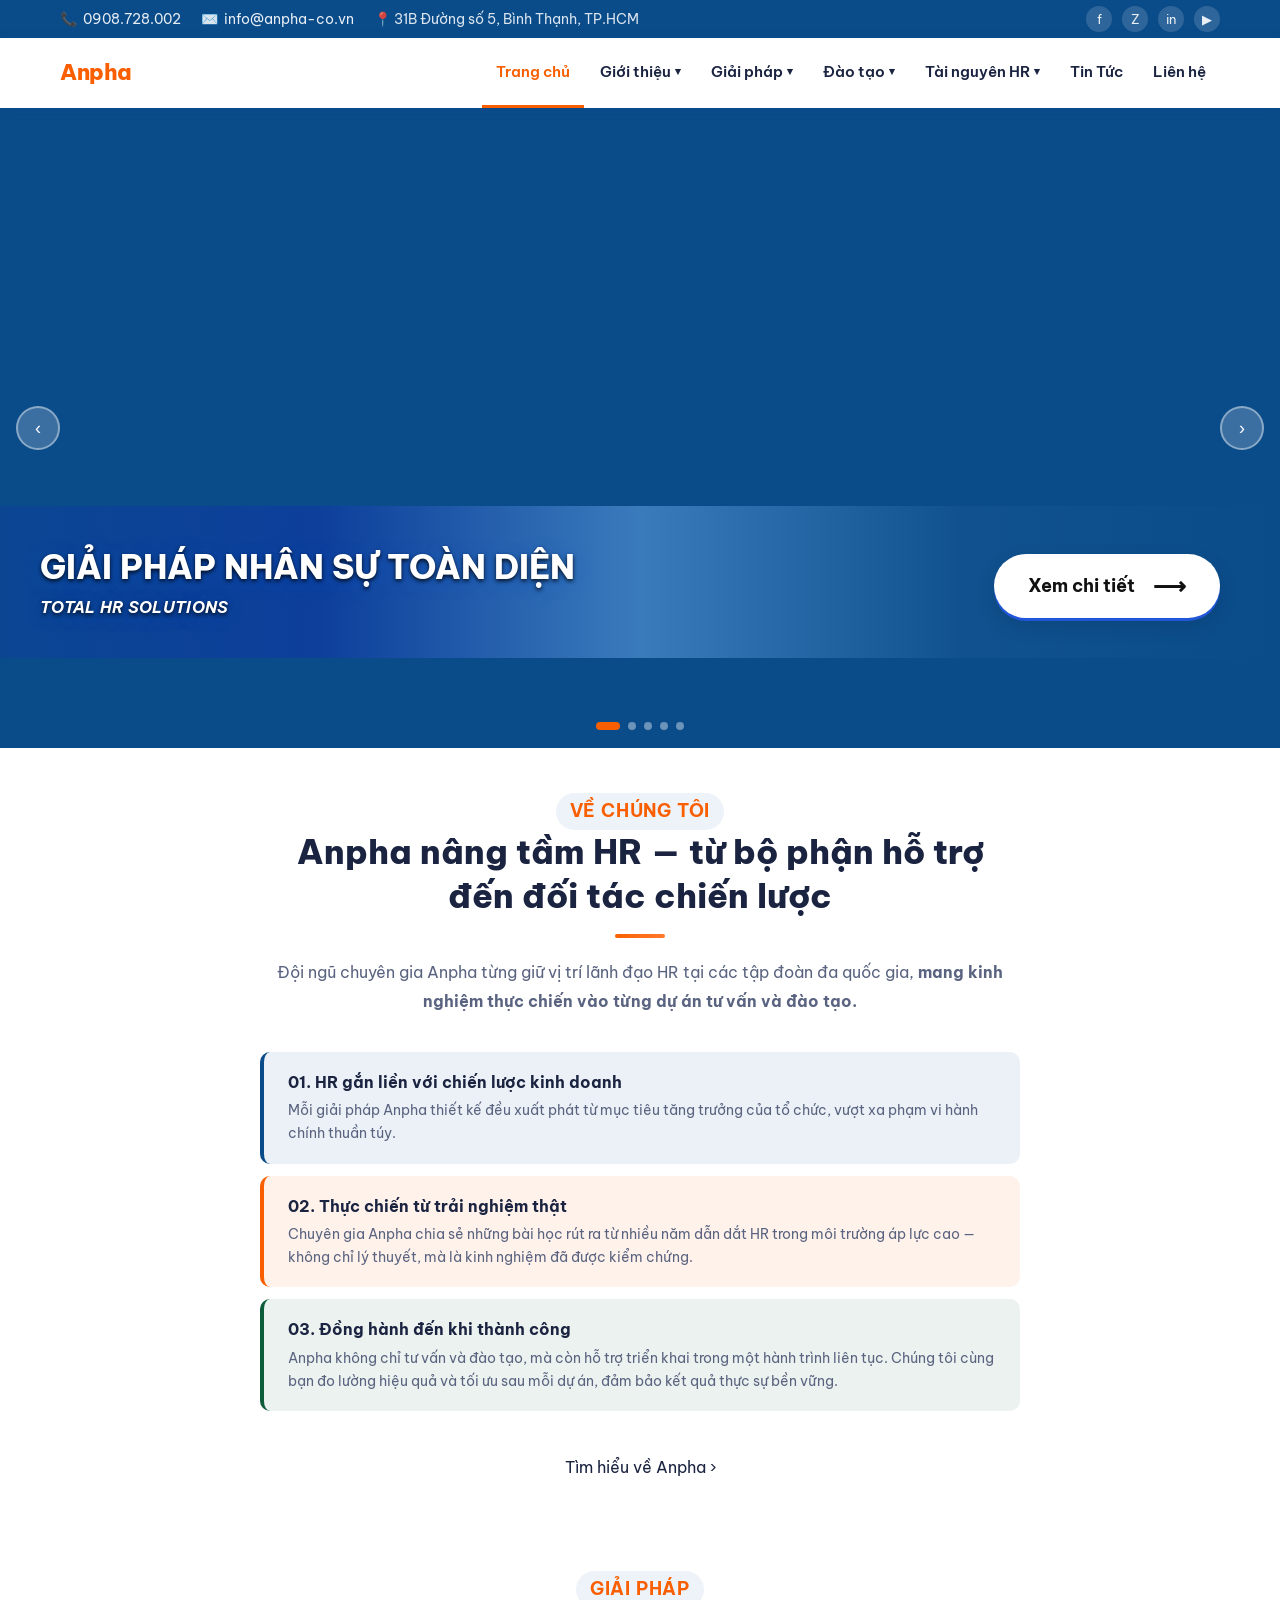
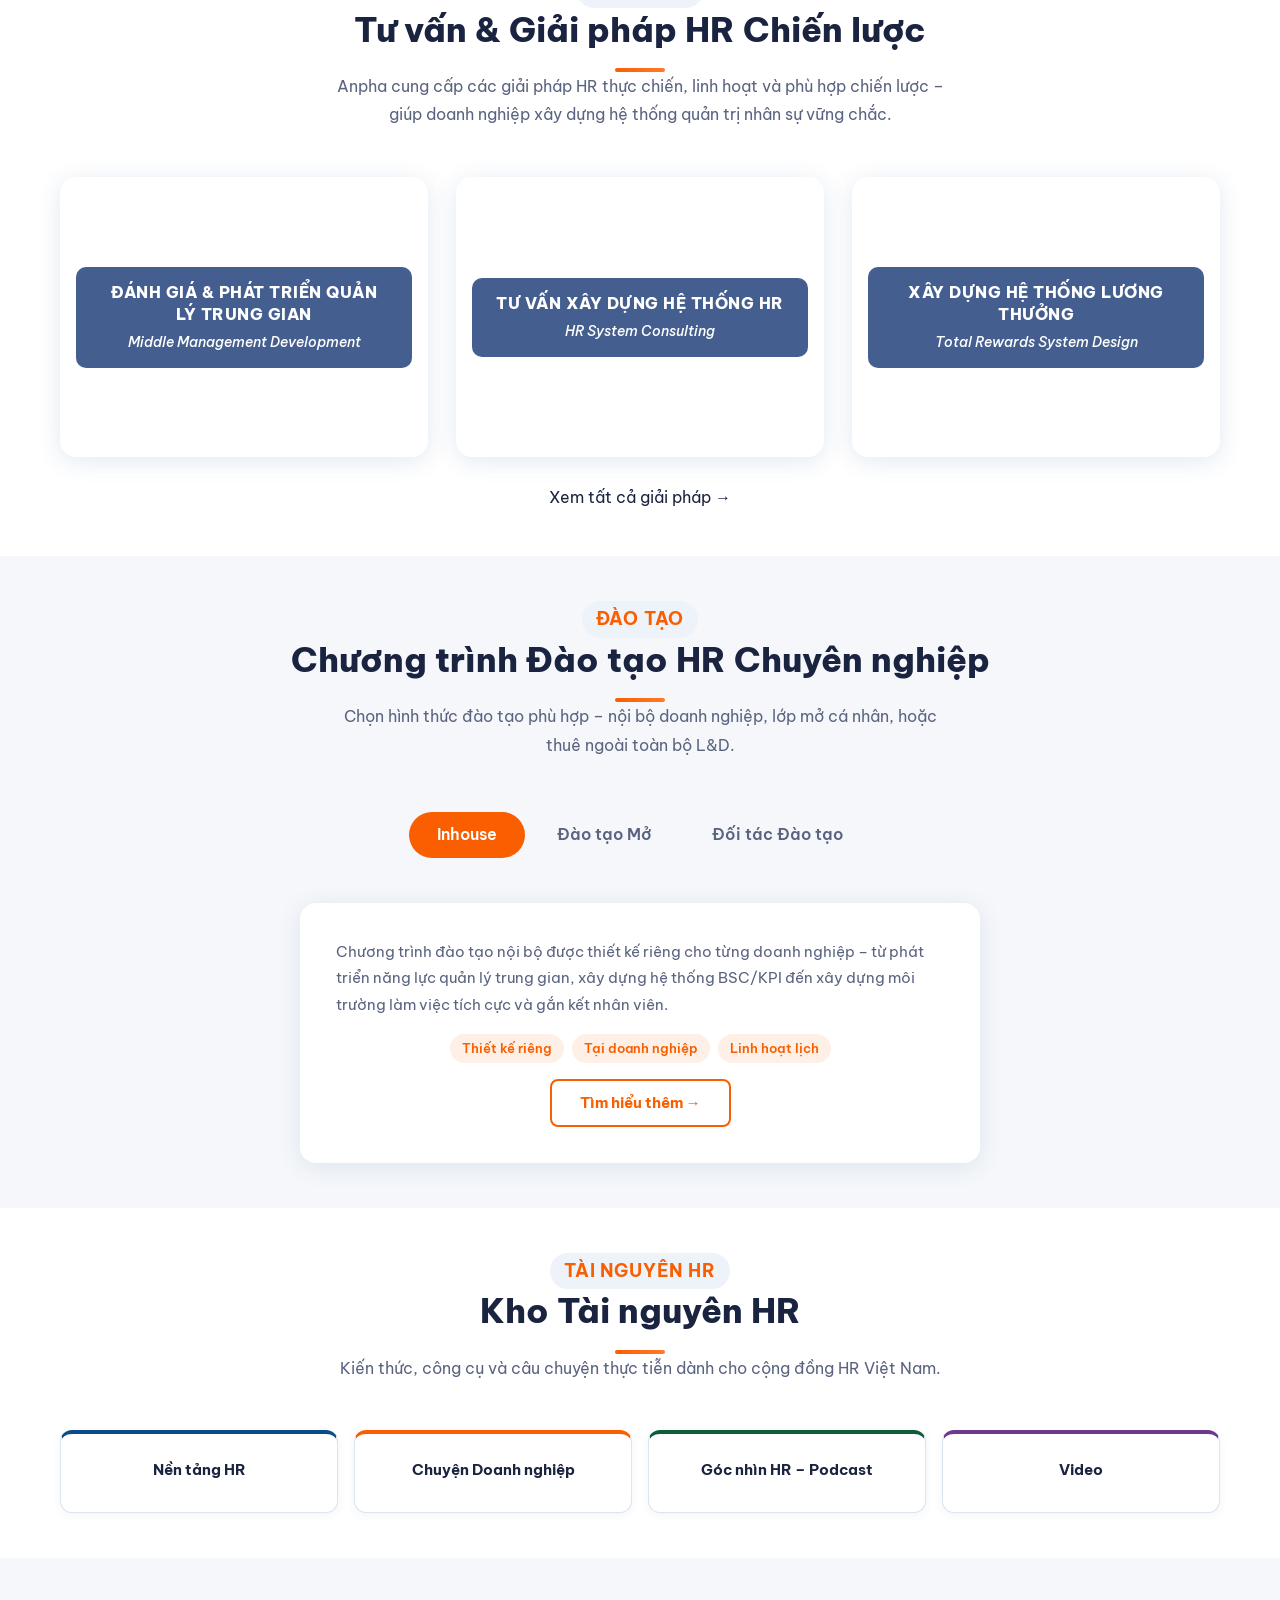
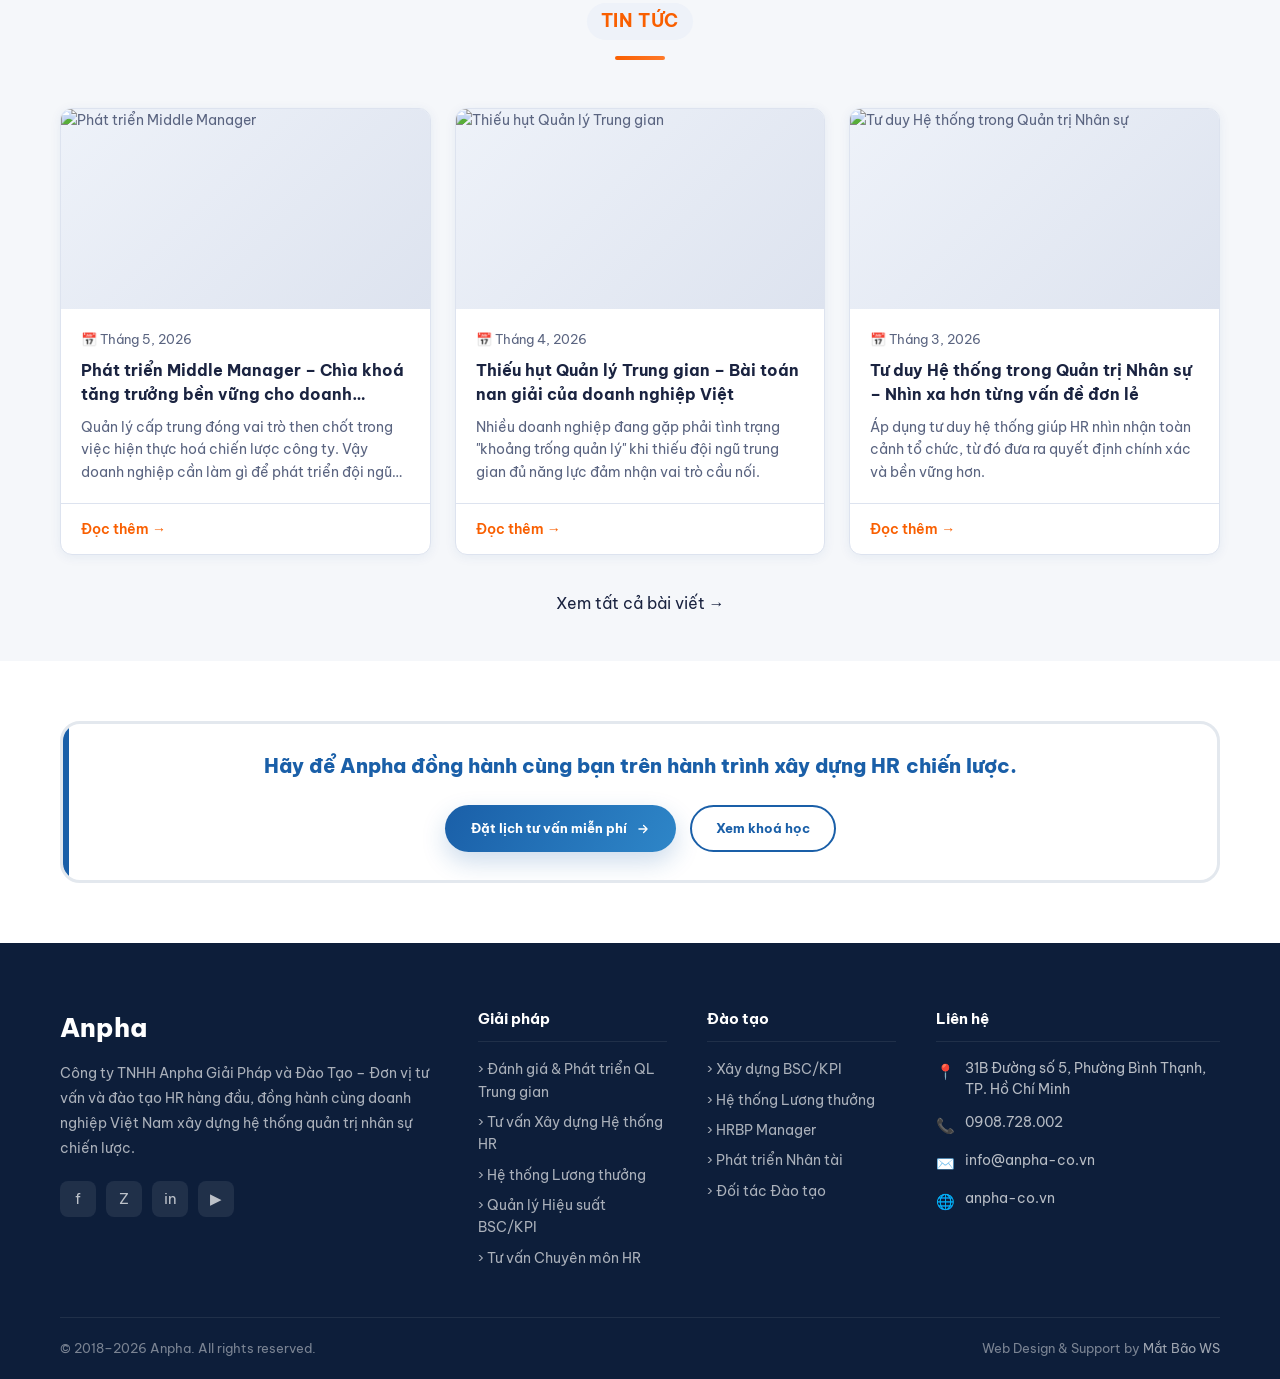
==== commit 991054d3: "small fix" ====
--- a/index.html
+++ b/index.html
@@ -146,11 +146,11 @@
 
     <!-- SLIDE 1 – Tổng quan -->
     <div class="hero-slide">
-      <div class="slide-bg" style="background-image:url('https://anpha-co.vn/wp-content/uploads/2026/06/3.png');background-size:cover;background-position:center;"></div>
+      <div class="slide-bg" style="background-image:url('https://anpha-co.vn/wp-content/uploads/2026/07/1.png');background-size:cover;background-position:center;"></div>
       <div class="slide-content">
         <div class="slide-inner">
           <div class="slide-text-box">
-            <h1 class="slide-title">GIẢI PHÁP NHÂN SỰ TOÀN DIỆN<br><em>Total HR Solutions</em></h1>
+            <h1 class="slide-title">GIẢI PHÁP NHÂN SỰ TOÀN DIỆN<br><em>TOTAL HR SOLUTIONS</em></h1>
           </div>
           <a href="https://anpha-co.vn/giai-phap/" class="slide-cta-btn">Xem chi tiết <span class="cta-arrow">&#10230;</span></a>
         </div>
@@ -159,50 +159,50 @@
 
     <!-- SLIDE 2 – Giai phap luong thuong -->
     <div class="hero-slide">
-      <div class="slide-bg" style="background-image:url('https://anpha-co.vn/wp-content/uploads/2026/06/2.png');background-size:cover;background-position:center;"></div>
-      <div class="slide-content">
-        <div class="slide-inner">
-          <div class="slide-text-box">
-            <h1 class="slide-title">XÂY DỰNG HỆ THỐNG LƯƠNG THƯỞNG<br><em>C&amp;B System Design</em></h1>
-          </div>
-          <a href="https://anpha-co.vn/giai-phap/" class="slide-cta-btn">Xem chi tiết <span class="cta-arrow">&#10230;</span></a>
-        </div>
-      </div>
-    </div>
-
-    <!-- SLIDE 3 – KPI/BSC -->
-    <div class="hero-slide">
-      <div class="slide-bg" style="background-image:url('https://anpha-co.vn/wp-content/uploads/2026/06/7.png');background-size:cover;background-position:center;"></div>
-      <div class="slide-content">
-        <div class="slide-inner">
-          <div class="slide-text-box">
-            <h1 class="slide-title">HỆ THỐNG QUẢN LÝ HIỆU SUẤT (BSC/KPI)<br><em>BSC/KPI Performance System</em></h1>
-          </div>
-          <a href="https://anpha-co.vn/giai-phap/" class="slide-cta-btn">Xem chi tiết <span class="cta-arrow">&#10230;</span></a>
-        </div>
-      </div>
-    </div>
-
-    <!-- SLIDE 4 – HRBP Manager -->
-    <div class="hero-slide">
-      <div class="slide-bg" style="background-image:url('https://anpha-co.vn/wp-content/uploads/2026/06/5.png');background-size:cover;background-position:center;"></div>
-      <div class="slide-content">
-        <div class="slide-inner">
-          <div class="slide-text-box">
-            <h1 class="slide-title">PHÁT TRIỂN NĂNG LỰC QUẢN LÝ CẤP TRUNG<br><em>Middle Management Capability Development</em></h1>
-          </div>
-          <a href="https://anpha-co.vn/giai-phap/" class="slide-cta-btn">Xem chi tiết <span class="cta-arrow">&#10230;</span></a>
-        </div>
-      </div>
-    </div>
-
-    <!-- SLIDE 5 – Inhouse: Quản lý Trung gian -->
-    <div class="hero-slide">
-      <div class="slide-bg" style="background-image:url('https://anpha-co.vn/wp-content/uploads/2026/06/6.png');background-size:cover;background-position:center;"></div>
+      <div class="slide-bg" style="background-image:url('https://anpha-co.vn/wp-content/uploads/2026/07/2.png');background-size:cover;background-position:center;"></div>
       <div class="slide-content">
         <div class="slide-inner">
           <div class="slide-text-box">
             <h1 class="slide-title">ĐỐI TÁC NHÂN SỰ<br><em>HRBP MANAGER</em></h1>
+          </div>
+          <a href="https://anpha-co.vn/giai-phap/" class="slide-cta-btn">Xem chi tiết <span class="cta-arrow">&#10230;</span></a>
+        </div>
+      </div>
+    </div>
+
+    <!-- SLIDE 3 – KPI/BSC -->
+    <div class="hero-slide">
+      <div class="slide-bg" style="background-image:url('https://anpha-co.vn/wp-content/uploads/2026/07/3.png');background-size:cover;background-position:center;"></div>
+      <div class="slide-content">
+        <div class="slide-inner">
+          <div class="slide-text-box">
+            <h1 class="slide-title">HỆ THỐNG QUẢN LÝ HIỆU SUẤT (BSC/KPI)<br><em>BSC/KPI PERFORMANCE SYSTEM</em></h1>
+          </div>
+          <a href="https://anpha-co.vn/giai-phap/" class="slide-cta-btn">Xem chi tiết <span class="cta-arrow">&#10230;</span></a>
+        </div>
+      </div>
+    </div>
+
+    <!-- SLIDE 4 – HRBP Manager -->
+    <div class="hero-slide">
+      <div class="slide-bg" style="background-image:url('https://anpha-co.vn/wp-content/uploads/2026/07/4.png');background-size:cover;background-position:center;"></div>
+      <div class="slide-content">
+        <div class="slide-inner">
+          <div class="slide-text-box">
+            <h1 class="slide-title">PHÁT TRIỂN NĂNG LỰC QUẢN LÝ CẤP TRUNG<br><em>MIDDLE MANAGERMENT CAPABILITY DEVELOPMENT</em></h1>
+          </div>
+          <a href="https://anpha-co.vn/giai-phap/" class="slide-cta-btn">Xem chi tiết <span class="cta-arrow">&#10230;</span></a>
+        </div>
+      </div>
+    </div>
+
+    <!-- SLIDE 5 – Inhouse: Quản lý Trung gian -->
+    <div class="hero-slide">
+      <div class="slide-bg" style="background-image:url('https://anpha-co.vn/wp-content/uploads/2026/07/5.png');background-size:cover;background-position:center;"></div>
+      <div class="slide-content">
+        <div class="slide-inner">
+          <div class="slide-text-box">
+            <h1 class="slide-title">XÂY DỰNG HỆ THỐNG LƯƠNG THƯỞNG<br><em>C&amp;B SYSTEM DESIGN</em></h1>
           </div>
           <a href="https://anpha-co.vn/giai-phap/e" class="slide-cta-btn">Xem chi tiết <span class="cta-arrow">&#10230;</span></a>
         </div>
@@ -227,27 +227,24 @@
   <div class="container">
     <div class="section-header">
       <span class="section-tag">Về chúng tôi</span>
-      <h2 class="section-title">Phát triển nguồn lực thiết yếu,<br/>tăng giá trị cho tổ chức</h2>
+      <h2 class="section-title">Anpha nâng tầm HR — từ bộ phận hỗ trợ <br/>đến đối tác chiến lược</h2>
       <div class="divider"></div>
     </div>
     <p class="about-intro">
-      Anpha được thành lập với sứ mệnh <strong>nâng tầm vai trò của Bộ phận Nhân sự</strong> trong mỗi doanh nghiệp – khẳng định HR là nguồn lực chiến lược tạo nên sự khác biệt và lợi thế cạnh tranh bền vững.
-    </p>
-    <p class="about-intro">
-      Đội ngũ chuyên gia Anpha từng giữ vị trí lãnh đạo tại các tập đoàn đa quốc gia trong nhiều lĩnh vực: bán lẻ, thương mại điện tử, FMCG, bảo hiểm, giáo dục và sản xuất.
+      Đội ngũ chuyên gia Anpha từng giữ vị trí lãnh đạo HR tại các tập đoàn đa quốc gia,<strong> mang kinh nghiệm thực chiến vào từng dự án tư vấn và đào tạo.</strong>
     </p>
     <div class="about-pillars">
       <div class="about-pillar">
-        <h3 class="pillar-title">Chiến lược nhân sự</h3>
-        <p class="pillar-desc">Xây dựng hệ thống HR phù hợp chiến lược tổ chức, tạo nền tảng vững chắc cho tăng trưởng dài hạn.</p>
+        <h3 class="pillar-title">01. HR gắn liền với chiến lược kinh doanh</h3>
+        <p class="pillar-desc">Mỗi giải pháp Anpha thiết kế đều xuất phát từ mục tiêu tăng trưởng của tổ chức, vượt xa phạm vi hành chính thuần túy.</p>
       </div>
       <div class="about-pillar">
-        <h3 class="pillar-title">Chuyên gia thực chiến</h3>
-        <p class="pillar-desc">Đội ngũ từng lãnh đạo HR tại các tập đoàn đa quốc gia, mang kinh nghiệm thực tế vào từng dự án.</p>
+        <h3 class="pillar-title">02. Thực chiến từ trải nghiệm thật</h3>
+        <p class="pillar-desc">Chuyên gia Anpha chia sẻ những bài học rút ra từ nhiều năm dẫn dắt HR trong môi trường áp lực cao — không chỉ lý thuyết, mà là kinh nghiệm đã được kiểm chứng.</p>
       </div>
       <div class="about-pillar">
-        <h3 class="pillar-title">Giải pháp toàn diện</h3>
-        <p class="pillar-desc">Tư vấn, đào tạo và triển khai đồng bộ, đảm bảo hiệu quả đo lường được sau mỗi dự án.</p>
+        <h3 class="pillar-title">03. Đồng hành đến khi thành công</h3>
+        <p class="pillar-desc">Anpha không chỉ tư vấn và đào tạo, mà còn hỗ trợ triển khai trong một hành trình liên tục. Chúng tôi cùng bạn đo lường hiệu quả và tối ưu sau mỗi dự án, đảm bảo kết quả thực sự bền vững.</p>
       </div>
     </div>
     <div class="about-cta">
@@ -391,7 +388,6 @@
   <div class="container">
     <div class="section-header">
       <span class="section-tag">Tin Tức</span>
-      <h2 class="section-title">Tin Tức &amp; Kiến Thức HR</h2>
       <div class="divider"></div>
     </div>
 
--- a/assets/css/style.css
+++ b/assets/css/style.css
@@ -1023,13 +1023,13 @@
 .about-pillars {
   display: flex;
   flex-direction: column;
-  gap: 10px;
+  gap: 12px;
   margin: 36px auto 0;
-  max-width: 600px;
+  max-width: 760px;
 }
 .about-pillar {
   border-radius: 10px;
-  padding: 14px 20px;
+  padding: 18px 24px;
   border-left: 4px solid transparent;
   transition: transform 0.25s, box-shadow 0.25s;
 }
@@ -3155,7 +3155,7 @@
   }
 
   /* index */
-  .about-pillars { max-width: 100%; }
+  .about-pillars { max-width: 100%; grid-template-columns: 1fr; }
   .solutions-visual-grid {
     grid-template-columns: repeat(2, 1fr);
   }
